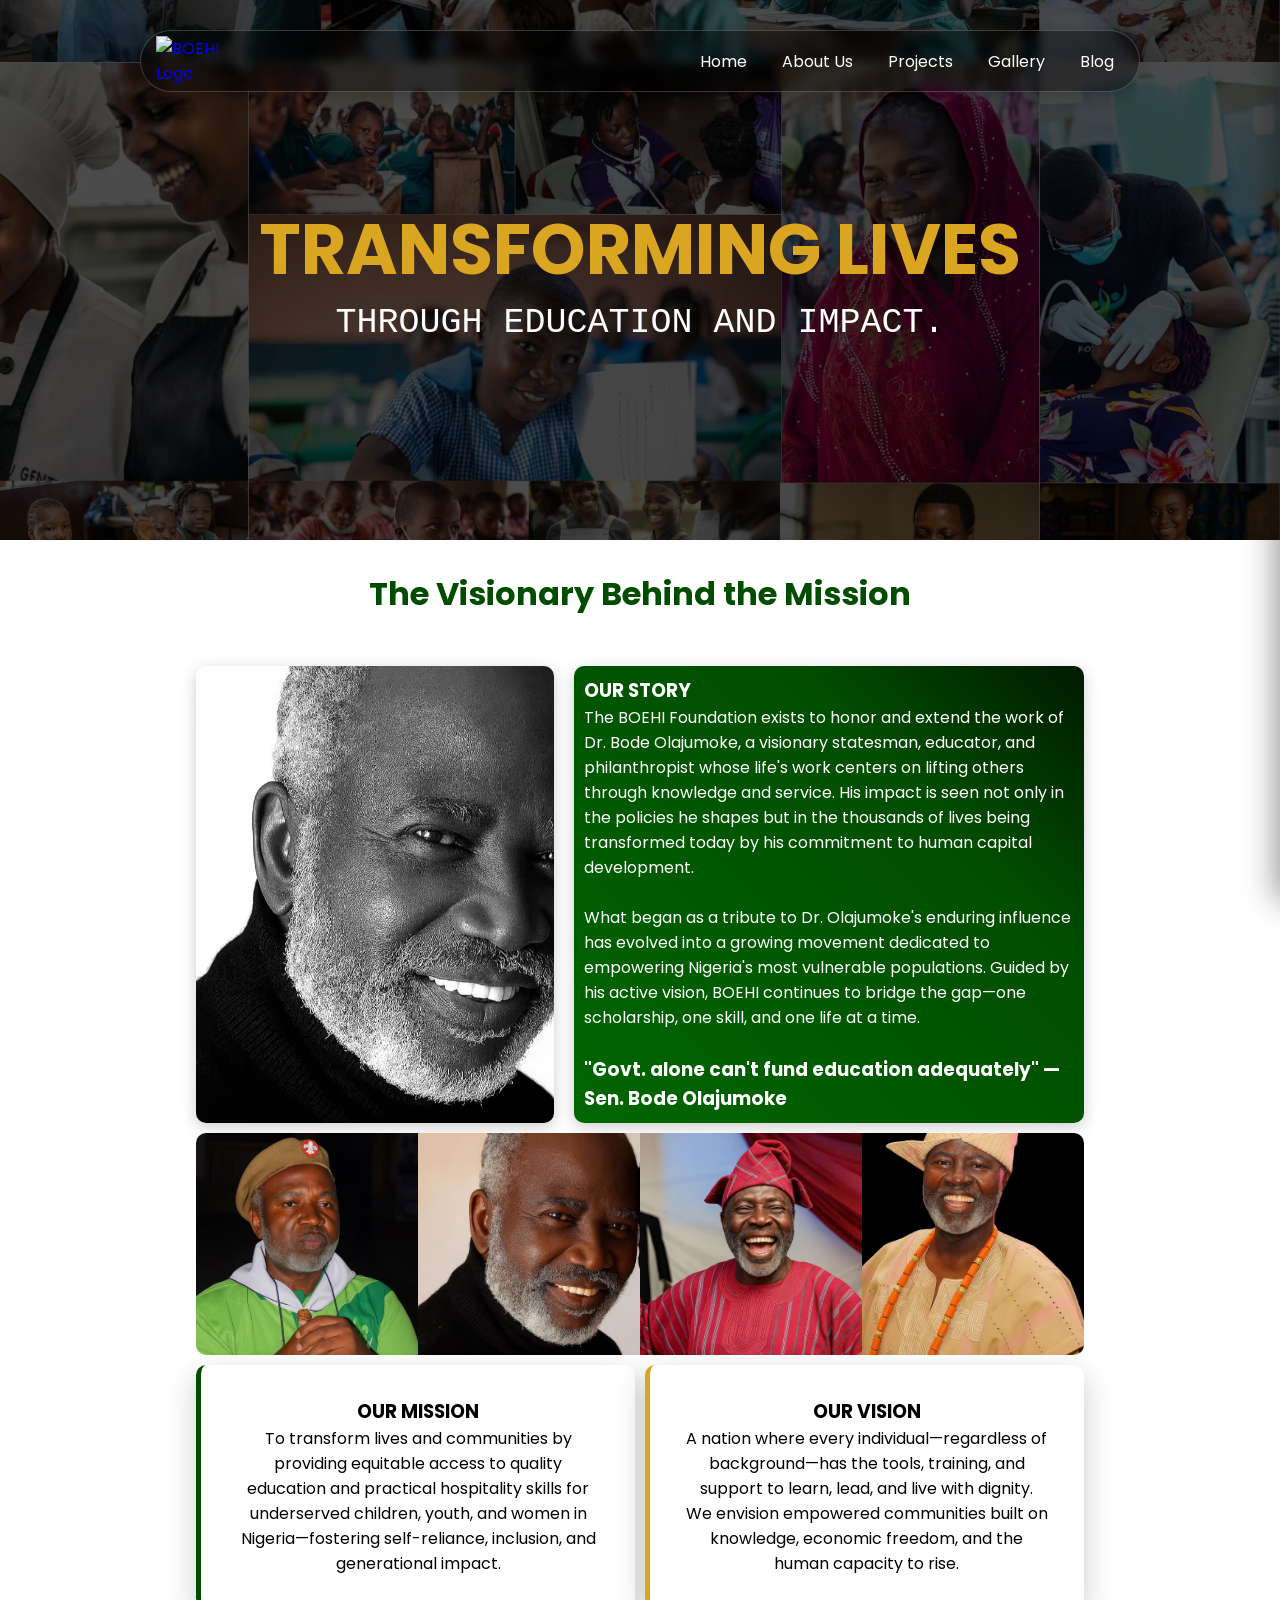
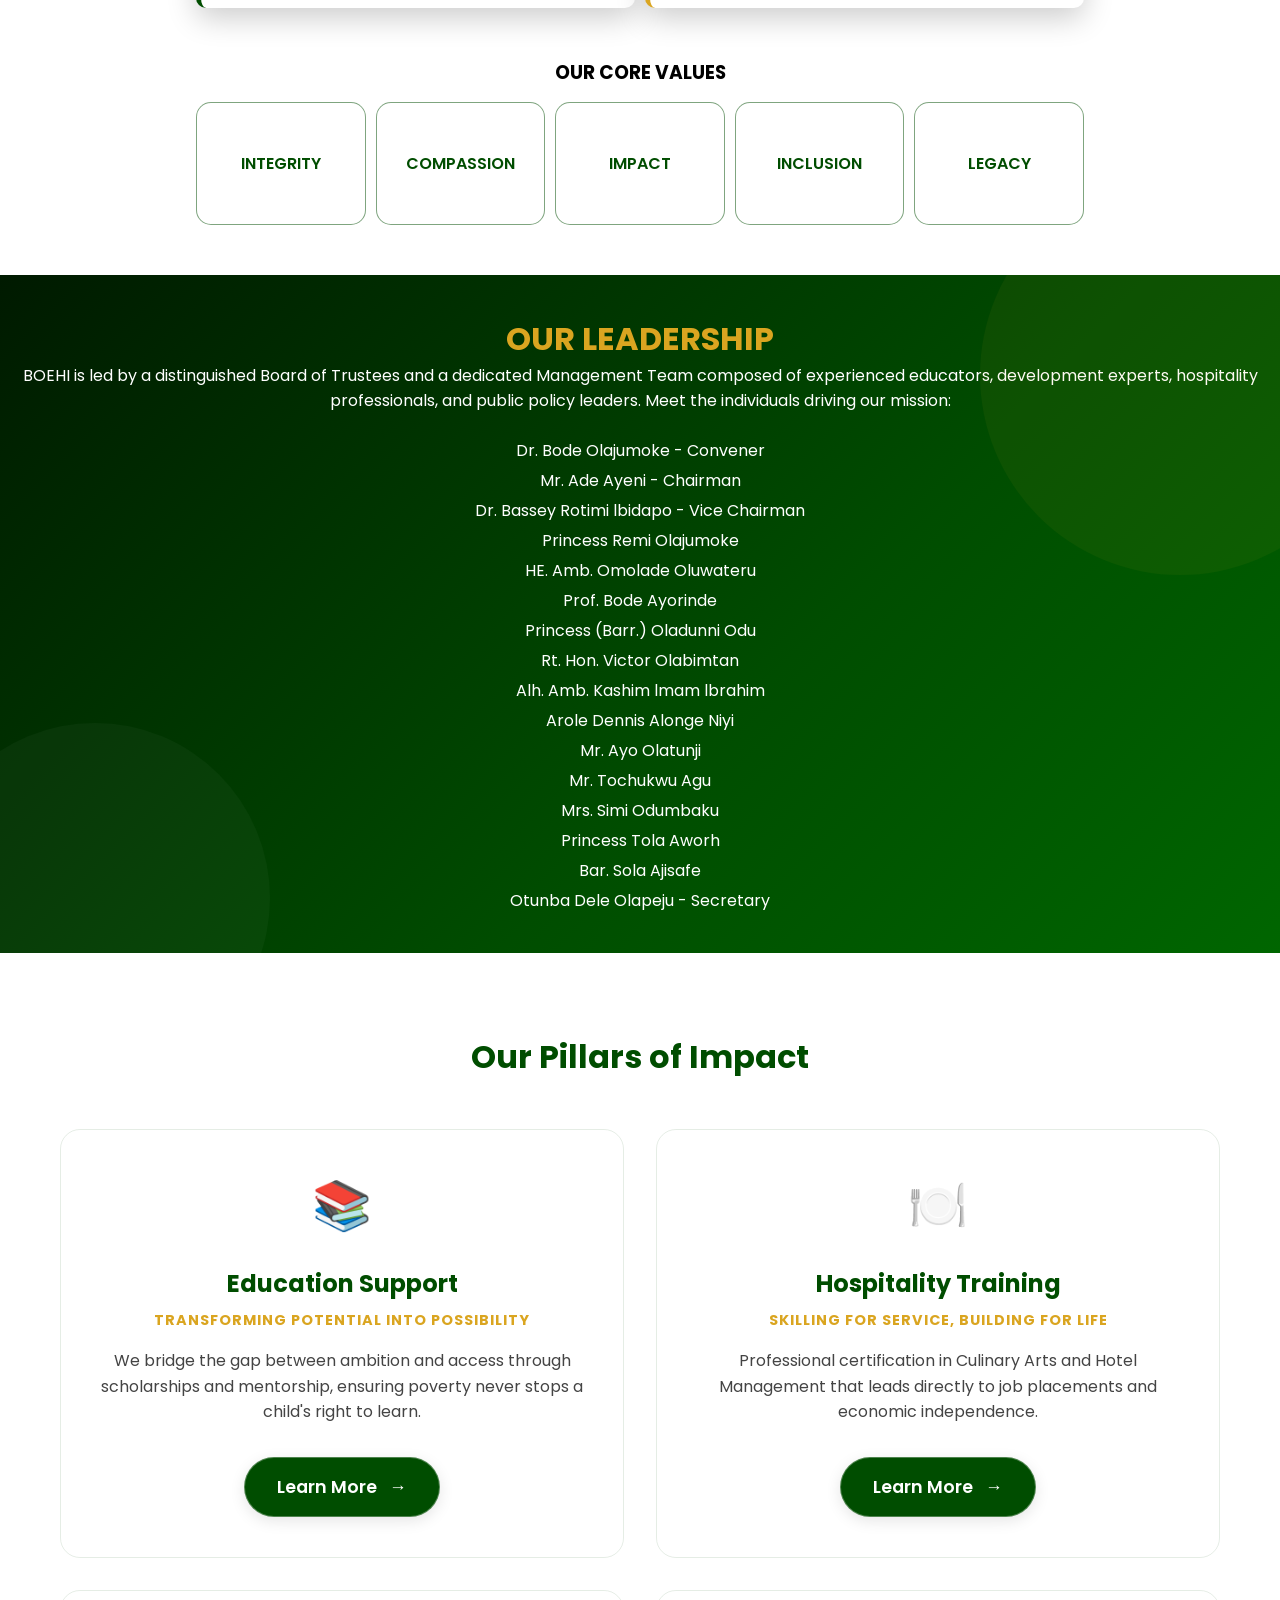
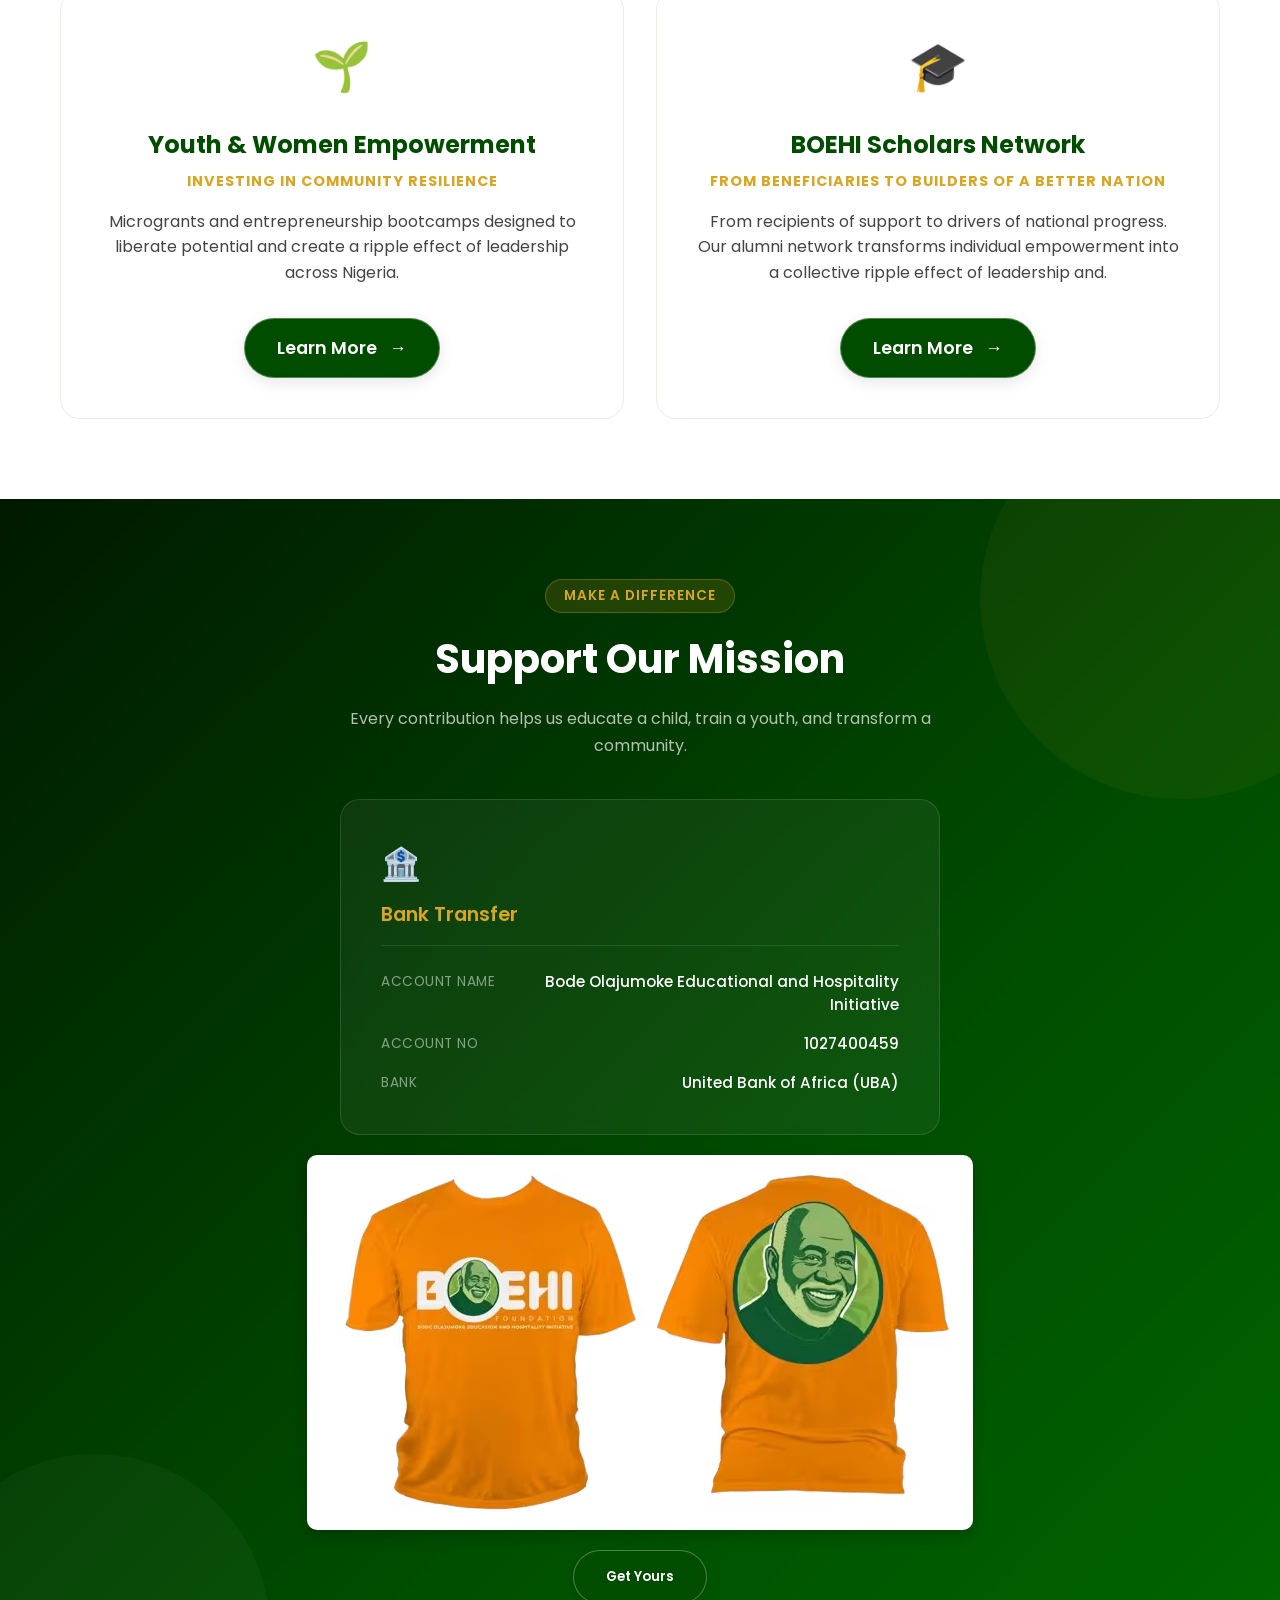
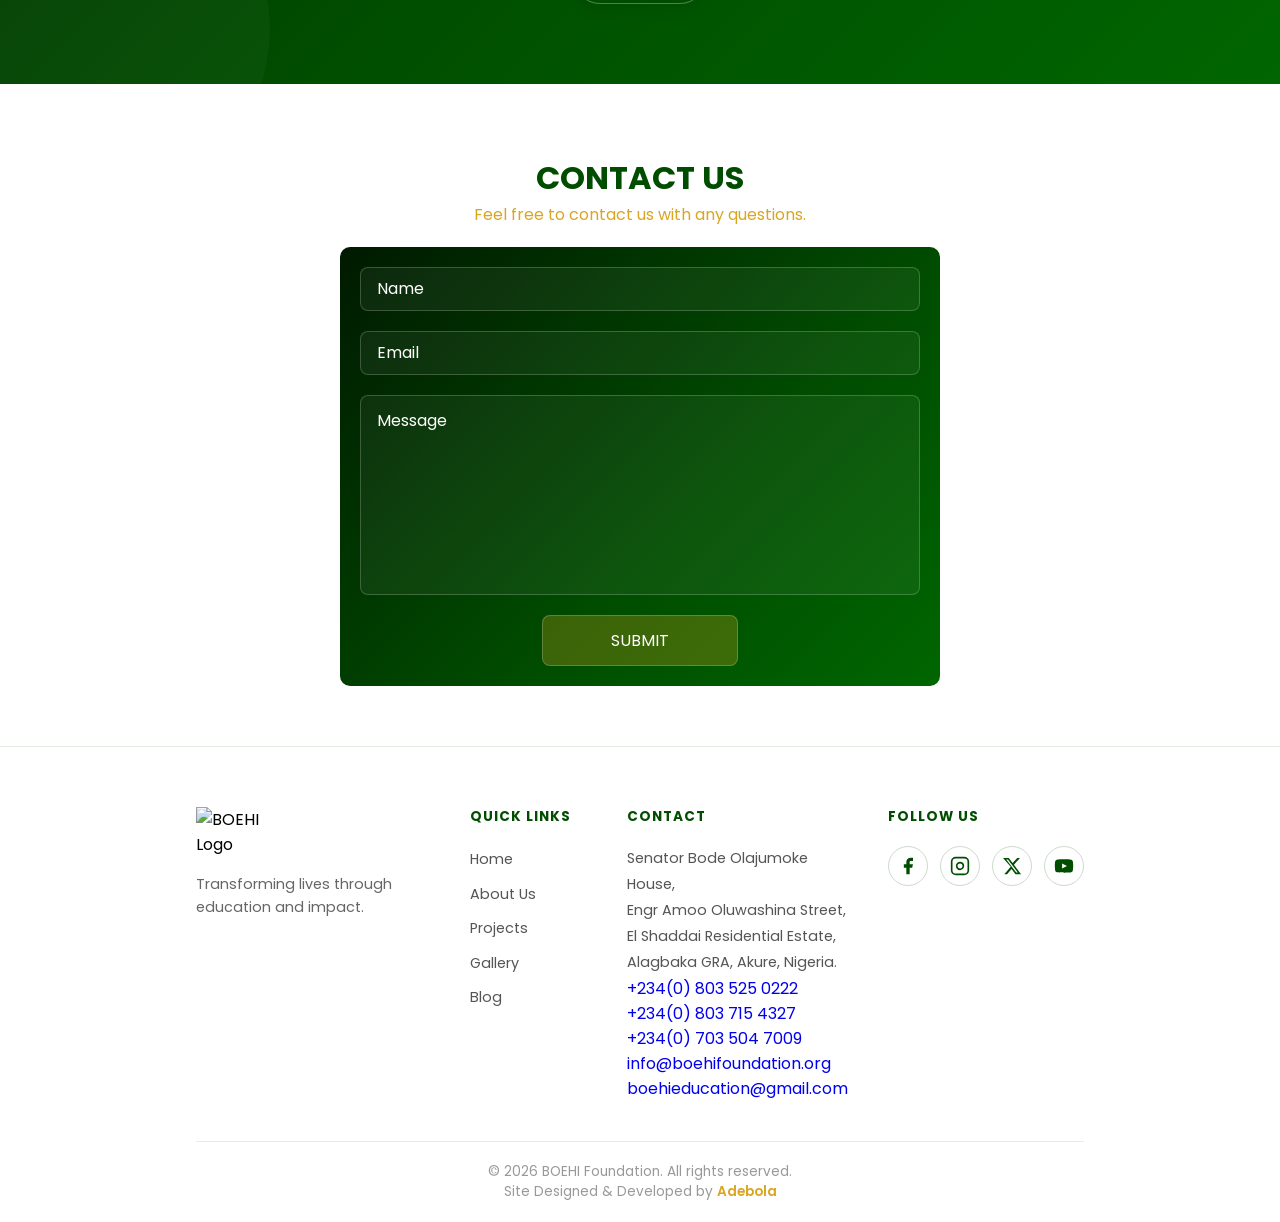
==== index.html @ a99ac02a "minor image compression" ====
<!DOCTYPE html>
<html lang="en">

<head>
    <link rel="icon" type="image/png" href="favicon.png">
    <link rel="preconnect" href="https://fonts.googleapis.com">
    <link rel="preconnect" href="https://fonts.gstatic.com" crossorigin>
    <link
        href="https://fonts.googleapis.com/css2?family=Poppins:ital,wght@0,100;0,200;0,300;0,400;0,500;0,600;0,700;0,800;0,900;1,100;1,200;1,300;1,400;1,500;1,600;1,700;1,800;1,900&display=swap"
        rel="stylesheet">
    <meta charset="UTF-8">
    <meta name="viewport" content="width=device-width, initial-scale=1.0">
    <title>BOEHI Homepage</title>
    <link rel="stylesheet" href="style.css">
</head>

<body>

    <!-- Desktop Nav -->
    <nav>
        <div><a href="index.html"><img class="logo" src="logo.webp" alt="BOEHI Logo"></a></div>
        <ul class="nav-links">
            <li><a href="#home">Home</a></li>
            <li><a href="#about">About Us</a></li>
            <li><a href="projects.html">Projects</a></li>
            <li><a href="gallery.html">Gallery</a></li>
            <li><a href="blog.html">Blog</a></li>
        </ul>
    </nav>

    <!-- Mobile Nav -->
    <div class="mobile-nav">
        <div><a href="index.html"><img class="logo" src="logo.webp" alt="BOEHI Logo"></a></div>
        <div class="hamburger" onclick="toggleMenu()">
            <svg xmlns="http://www.w3.org/2000/svg" height="28px" viewBox="0 -960 960 960" width="28px" fill="#ffffff">
                <path d="M120-240v-80h720v80H120Zm0-200v-80h720v80H120Zm0-200v-80h720v80H120Z" />
            </svg>
        </div>
    </div>

    <!-- Overlay -->
    <div class="menu-overlay" onclick="toggleMenu()"></div>

    <!-- Side Drawer -->
    <div class="side-drawer" id="sideDrawer">
        <div class="drawer-header">
            <img class="logo" src="logo.webp" alt="BOEHI Logo">
            <span class="close-btn" onclick="toggleMenu()">✕</span>
        </div>
        <ul class="drawer-links">
            <li><a href="#home" onclick="toggleMenu()">Home</a></li>
            <li><a href="#about" onclick="toggleMenu()">About Us</a></li>
            <li><a href="projects.html" onclick="toggleMenu()">Projects</a></li>
            <li><a href="gallery.html" onclick="toggleMenu()">Gallery</a></li>
            <li><a href="blog.html" onclick="toggleMenu()">Blog</a></li>
        </ul>
    </div>

    <!-- Hero -->
    <section class="bg-landing" id="home">
        <div class="dark-scarf">
            <div class="title-wrapper">
                <h1>
                    <span class="title">Transforming lives <br></span>
                    <span class="sub-title">through education and impact.</span>
                    <br>
                    <!-- <a href="#about" class="btn-impact">
                        Learn More
                        <span class="arrow">→</span>
                    </a> -->
                </h1>
            </div>
        </div>
    </section>

    <!-- About -->
    <section class="about-us" id="about">
        <h2 class="section-title">The Visionary Behind the Mission</h2>

        <div class="section-2-grid">
            <div>
                <img src="images/drbode.avif" alt="Dr. Bode Olajumoke">
            </div>
            <span>
                <h3>OUR STORY</h3>
                The BOEHI Foundation exists to honor and extend the work of Dr. Bode Olajumoke, a visionary statesman,
                educator, and philanthropist whose life's work centers on lifting others through knowledge and service.
                His impact is seen not only in the policies he shapes but in the thousands of lives being transformed
                today by his commitment to human capital development.
                <br><br>
                What began as a tribute to Dr. Olajumoke's enduring influence has evolved into a growing movement
                dedicated to empowering Nigeria's most vulnerable populations. Guided by his active vision, BOEHI
                continues to bridge the gap—one scholarship, one skill, and one life at a time.
                <br><br>
                <h3><strong>"Govt. alone can't fund education adequately" — Sen. Bode Olajumoke</strong></h3>
            </span>
        </div>

        <div class="drbode-grid">
            <img src="images/drbodegrid/1.avif" alt="">
            <img src="images/drbodegrid/2.avif" alt="">
            <img src="images/drbodegrid/3.avif" alt="">
            <img src="images/drbodegrid/4.avif" alt="">
        </div>

        <div class="mv-grid">
            <div class="mission-card">
                <h3>OUR MISSION</h3>
                <p>To transform lives and communities by providing equitable access to quality education and practical
                    hospitality skills for underserved children, youth, and women in Nigeria—fostering self-reliance,
                    inclusion, and generational impact.
                </p>
            </div>
            <div class="vision-card">
                <h3>OUR VISION</h3>
                <p>A nation where every individual—regardless of background—has the tools, training, and support to
                    learn, lead, and live with dignity.
                    <br>
                    We envision empowered communities built on knowledge, economic freedom, and the human capacity to
                    rise.
                </p>
            </div>
        </div>

        <div class="core-values-container">
            <h3>OUR CORE VALUES</h3>
            <div class="core-values-grid">
                <div class="core1">Integrity</div>
                <div class="core2">Compassion</div>
                <div class="core3">Impact</div>
                <div class="core4">Inclusion</div>
                <div class="core5">Legacy</div>
            </div>
        </div>


    </section>

    <!-- Leadership Section -->
    <section class="leadership-section">
        <h2 class="section-title">OUR LEADERSHIP</h2>
        <p>BOEHI is led by a distinguished Board of Trustees and a dedicated Management Team composed of experienced
            educators, development experts, hospitality professionals, and public policy leaders.
            Meet the individuals driving our mission:</p>
        <div>
            <span>Dr. Bode Olajumoke - Convener</span>
            <span>Mr. Ade Ayeni - Chairman</span>
            <span>Dr. Bassey Rotimi lbidapo - Vice Chairman</span>
            <span>Princess Remi Olajumoke</span>
            <span>HE. Amb. Omolade Oluwateru</span>
            <span>Prof. Bode Ayorinde</span>
            <span>Princess (Barr.) Oladunni Odu</span>
            <span>Rt. Hon. Victor Olabimtan</span>
            <span>Alh. Amb. Kashim lmam lbrahim</span>
            <span>Arole Dennis Alonge Niyi</span>
            <span>Mr. Ayo Olatunji</span>
            <span>Mr. Tochukwu Agu</span>
            <span>Mrs. Simi Odumbaku</span>
            <span>Princess Tola Aworh</span>
            <span>Bar. Sola Ajisafe</span>
            <span>Otunba Dele Olapeju - Secretary</span>
        </div>
    </section>

    <!-- Pillars of Impact -->
    <section class="impact-grid">
        <div class="container">
            <h2 class="section-title">Our Pillars of Impact</h2>
            <div class="grid-wrapper">
                <div class="impact-card">
                    <div class="icon">📚</div>
                    <h3>Education Support</h3>
                    <p class="tagline">Transforming Potential into Possibility</p>
                    <p>We bridge the gap between ambition and access through scholarships and mentorship, ensuring
                        poverty never stops a child's right to learn.</p>
                    <a href="projects.html" class="btn-learn">
                        Learn More
                        <span class="arrow">→</span>
                    </a>
                </div>

                <div class="impact-card">
                    <div class="icon">🍽️</div>
                    <h3>Hospitality Training</h3>
                    <p class="tagline">Skilling for Service, Building for Life</p>
                    <p>Professional certification in Culinary Arts and Hotel Management that leads directly to job
                        placements and economic independence.</p>
                    <a href="projects.html" class="btn-learn">
                        Learn More
                        <span class="arrow">→</span>
                    </a>
                </div>

                <div class="impact-card">
                    <div class="icon">🌱</div>
                    <h3>Youth & Women Empowerment</h3>
                    <p class="tagline">Investing in Community Resilience</p>
                    <p>Microgrants and entrepreneurship bootcamps designed to liberate potential and create a ripple
                        effect of leadership across Nigeria.</p>
                    <a href="projects.html" class="btn-learn">
                        Learn More
                        <span class="arrow">→</span>
                    </a>
                </div>

                <div class="impact-card">
                    <div class="icon">🎓</div>
                    <h3>BOEHI Scholars Network</h3>
                    <p class="tagline">From Beneficiaries to Builders of a Better Nation</p>
                    <p>From recipients of support to drivers of national progress. Our alumni network transforms
                        individual empowerment into a collective ripple effect of leadership and.</p>
                    <a href="projects.html" class="btn-learn">
                        Learn More
                        <span class="arrow">→</span>
                    </a>
                </div>
            </div>
        </div>
    </section>

    <!-- Donate Section -->
    <section class="donate-section" id="donate">
        <div class="donate-inner">
            <div class="donate-badge">Make a Difference</div>
            <h2 class="donate-title">Support Our Mission</h2>
            <p class="donate-subtitle">Every contribution helps us educate a child, train a youth, and transform a
                community.</p>

            <div class="donate-card">
                <div class="donate-icon">🏦</div>
                <h3>Bank Transfer</h3>
                <div class="donate-details">
                    <div class="donate-row">
                        <span class="donate-label">Account Name</span>
                        <span class="donate-value">Bode Olajumoke Educational and Hospitality Initiative</span>
                    </div>
                    <div class="donate-row">
                        <span class="donate-label">Account No</span>
                        <span class="donate-value">1027400459</span>
                    </div>
                    <div class="donate-row">
                        <span class="donate-label">Bank</span>
                        <span class="donate-value">United Bank of Africa (UBA)</span>
                    </div>
                </div>
            </div>
        </div>

        <!--Merch -->
        <section class="merch-section">
            <div class="merch">
                <img src="images/merch.avif" alt="">
            </div>
            <a href="#">
                <button>Get Yours</button>
            </a>
        </section>
    </section>

    <!-- Contact -->
    <section class="contact-section">
        <h2 class="section-title">CONTACT US</h2>
        <p>Feel free to contact us with any questions.</p>
        <form name="contact" netlify>
            <input type="text" name="name" placeholder="Name">
            <input type="email" name="email" placeholder="Email">
            <textarea name="message" id="" placeholder="Message"></textarea>
            <input type="submit" value="SUBMIT">
        </form>
    </section>

    <!-- Footer -->
    <footer class="footer">
        <div class="footer-inner">

            <div class="footer-brand">
                <img src="logo.webp" alt="BOEHI Logo" class="footer-logo">
                <p class="footer-tagline">Transforming lives through education and impact.</p>
            </div>

            <div class="footer-links">
                <h4>Quick Links</h4>
                <ul>
                    <li><a href="#home">Home</a></li>
                    <li><a href="#about">About Us</a></li>
                    <li><a href="projects.html">Projects</a></li>
                    <li><a href="gallery.html">Gallery</a></li>
                    <li><a href="blog.html">Blog</a></li>

                </ul>
            </div>

            <div class="footer-contact">
                <h4>Contact</h4>
                <address>
                    Senator Bode Olajumoke House,<br>
                    Engr Amoo Oluwashina Street,<br>
                    El Shaddai Residential Estate,<br>
                    Alagbaka GRA, Akure, Nigeria.
                </address>
                <p>
                    <a href="tel:+2348035250222">+234(0) 803 525 0222</a><br>
                    <a href="tel:+2348037154327">+234(0) 803 715 4327</a><br>
                    <a href="tel:+2347035047009">+234(0) 703 504 7009</a>
                </p>
                <a href="mailto:info@boehifoundation.org">info@boehifoundation.org</a>
                <a href="mailto:boehieducation@gmail.com">boehieducation@gmail.com</a>
            </div>

            <div class="footer-social">
                <h4>Follow Us</h4>
                <div class="social-icons">
                    <a href="#" aria-label="Facebook">
                        <svg xmlns="http://www.w3.org/2000/svg" width="20" height="20" viewBox="0 0 24 24"
                            fill="currentColor">
                            <path d="M18 2h-3a5 5 0 0 0-5 5v3H7v4h3v8h4v-8h3l1-4h-4V7a1 1 0 0 1 1-1h3z" />
                        </svg>
                    </a>
                    <a href="#" aria-label="Instagram">
                        <svg xmlns="http://www.w3.org/2000/svg" width="20" height="20" viewBox="0 0 24 24" fill="none"
                            stroke="currentColor" stroke-width="2">
                            <rect x="2" y="2" width="20" height="20" rx="5" ry="5" />
                            <path d="M16 11.37A4 4 0 1 1 12.63 8 4 4 0 0 1 16 11.37z" />
                            <line x1="17.5" y1="6.5" x2="17.51" y2="6.5" />
                        </svg>
                    </a>
                    <a href="#" aria-label="Twitter/X">
                        <svg xmlns="http://www.w3.org/2000/svg" width="20" height="20" viewBox="0 0 24 24"
                            fill="currentColor">
                            <path
                                d="M18.244 2.25h3.308l-7.227 8.26 8.502 11.24H16.17l-4.714-6.231-5.401 6.231H2.746l7.73-8.835L1.254 2.25H8.08l4.713 6.231zm-1.161 17.52h1.833L7.084 4.126H5.117z" />
                        </svg>
                    </a>
                    <a href="#" aria-label="YouTube">
                        <svg xmlns="http://www.w3.org/2000/svg" width="20" height="20" viewBox="0 0 24 24"
                            fill="currentColor">
                            <path
                                d="M22.54 6.42a2.78 2.78 0 0 0-1.95-1.96C18.88 4 12 4 12 4s-6.88 0-8.59.46a2.78 2.78 0 0 0-1.95 1.96A29 29 0 0 0 1 12a29 29 0 0 0 .46 5.58A2.78 2.78 0 0 0 3.41 19.6C5.12 20 12 20 12 20s6.88 0 8.59-.46a2.78 2.78 0 0 0 1.95-1.95A29 29 0 0 0 23 12a29 29 0 0 0-.46-5.58z" />
                            <polygon points="9.75 15.02 15.5 12 9.75 8.98 9.75 15.02" fill="white" />
                        </svg>
                    </a>
                </div>
            </div>

        </div>

        <div class="footer-bottom">
            <p>© 2026 BOEHI Foundation. All rights reserved.</p>
            <p class="developer-credit">
                Site Designed & Developed by
                <a href="mailto:adebolaaaaaa@gmail.com?subject=Inquiry%20regarding%20BOEHI%20Website">Adebola</a>
            </p>
        </div>
    </footer>

    <script src="script.js"></script>
</body>

</html>
---- style.css ----
* {
    margin: 0;
    padding: 0;
    box-sizing: border-box;
}

a {
    text-decoration: none;
}

.green {
    color: #004d00;
}
img {
    max-width: 100%;
    height: auto;
    display: block;
}

html {
    scroll-behavior: smooth;
}

body {
    width: 100%;
    font-family: "Poppins", sans-serif;
}

section {
    scroll-margin-top: 100px;
}

.bg-landing {
    width: 100%;
    height: 60vh;
    background-image: url(images/hero.avif);
    background-color: rgb(195, 204, 195);
    background-size: cover;
    background-position: center;
    position: relative;
    margin-bottom: 30px;
}

.dark-scarf {
    width: 100%;
    height: 100%;
    background-color: rgba(0, 0, 0, .7);
    display: flex;
    align-items: center;
    justify-content: center;
}

.title-wrapper {
    color: white;
    text-align: center;
    border-radius: 5px;
}

.title-wrapper .title {
    font-size: 70px;
    text-transform: uppercase;
    color: #daa520;
}

.title-wrapper .sub-title {
    font-size: 35px;
    font-weight: normal;
    font-family: monospace;
    text-transform: uppercase;
}

.btn-learn {
    display: inline-flex;
    align-items: center;
    gap: 0.75rem;
    margin-top: 2rem;
    padding: 1rem 2rem;
    color: white;
    font-family: inherit;
    font-weight: 600;
    text-decoration: none;
    font-size: 1.1rem;
    background: #004d00;
    border: 1px solid rgba(255, 255, 255, 0.3);
    border-radius: 50px;
    backdrop-filter: blur(10px);
    transition: all 0.3s ease;
    box-shadow: 0 4px 15px rgba(0, 0, 0, 0.1);
}

.btn-learn:hover {
    background: #004d00;
    color: white;
    transform: translateY(-3px);
    box-shadow: 0 8px 25px rgba(0, 0, 0, 0.2);
}

.btn-learn:hover .arrow {
    transform: translateX(5px);
}

.arrow {
    transition: transform 0.3s ease;
}

/* ========================
   NAV
======================== */
.mobile-nav {
    display: none;
}

nav {
    width: 90%;
    max-width: 1000px;
    padding: 5px 15px;
    margin: auto;
    border-radius: 999px;
    background: linear-gradient(to right, rgba(0, 0, 0, .4), rgba(0, 0, 0, .4));
    backdrop-filter: blur(5px);
    -webkit-backdrop-filter: blur(5px);
    border: 1px solid rgba(255, 255, 255, .2);
    box-shadow: 0 4px 15px rgba(0, 0, 0, .2);
    display: flex;
    justify-content: space-between;
    align-items: center;
    position: fixed;
    top: 30px;
    left: 0;
    right: 0;
    z-index: 1000;
}

.logo {
    width: 100px;
    display: block;
}

.nav-links {
    display: flex;
    gap: 15px;
    list-style-type: none;
}

.nav-links a {
    text-decoration: none;
    color: white;
    transition: .3s;
    padding: 6px 10px;
}

.nav-links a:hover {
    background-color: #004d00;
    box-shadow: 0 4px 15px rgba(0, 0, 0, 0.3);
    border-radius: 999px;
}

/* ========================
   SIDE DRAWER — always present, not inside media query
======================== */
.side-drawer {
    position: fixed;
    top: 0;
    right: -280px;
    width: 280px;
    height: 100vh;
    background: linear-gradient(160deg, #001a00, #004d00);
    z-index: 2000;
    padding: 30px 20px;
    transition: right 0.35s cubic-bezier(0.4, 0, 0.2, 1);
    box-shadow: -5px 0 30px rgba(0, 0, 0, 0.4);
}

.side-drawer.open {
    right: 0;
}

.drawer-header {
    display: flex;
    justify-content: space-between;
    align-items: center;
    margin-bottom: 40px;
}

.close-btn {
    color: white;
    font-size: 22px;
    cursor: pointer;
    padding: 5px 10px;
    border-radius: 50%;
    transition: background 0.2s;
}

.close-btn:hover {
    background: rgba(255, 255, 255, 0.15);
}

.drawer-links {
    list-style: none;
    display: flex;
    flex-direction: column;
    gap: 8px;
}

.drawer-links a {
    display: block;
    text-decoration: none;
    color: rgba(255, 255, 255, 0.85);
    font-size: 1.1rem;
    font-weight: 500;
    padding: 12px 16px;
    border-radius: 10px;
    transition: all 0.2s ease;
    letter-spacing: 0.5px;
}

.drawer-links a:hover {
    background: rgba(255, 255, 255, 0.1);
    color: #daa520;
    padding-left: 22px;
}

/* Overlay — always present */
.menu-overlay {
    display: none;
    position: fixed;
    inset: 0;
    background: rgba(0, 0, 0, 0.5);
    z-index: 1999;
    backdrop-filter: blur(2px);
}

.menu-overlay.active {
    display: block;
}

/* ========================
   SECTIONS
======================== */
.hero {
    width: 70%;
    margin: auto;
    margin-top: 60px;
}

.hero img {
    width: 100%;
}

.leadership-section {
    width: 100%;
    background: linear-gradient(135deg, #001a00 0%, #004d00 60%, #006600 100%);
    padding: 40px 20px;
    text-align: center;
    position: relative;
    overflow: hidden;
    margin-top: 30px;
}

.leadership-section::before {
    content: '';
    position: absolute;
    top: -100px;
    right: -100px;
    width: 400px;
    height: 400px;
    background: rgba(218, 165, 32, 0.06);
    border-radius: 50%;
}

.leadership-section::after {
    content: '';
    position: absolute;
    bottom: -120px;
    left: -80px;
    width: 350px;
    height: 350px;
    background: rgba(255, 255, 255, 0.03);
    border-radius: 50%;
}

.leadership-section h2 {
    color: #daa520;
    margin: 0%;
}

.leadership-section p {
    color: #ffffff;
}

.leadership-section div {
    margin-top: 25px;
    color: #ffffff;
    display: flex;
    gap: 5px;
    flex-direction: column;
}

.impact-grid {
    padding: 80px 0;
    /* background-color: #daa520; */
}

.section-title {
    text-align: center;
    font-size: 2.0rem;
    color: #004d00;
    margin-bottom: 3rem;
}

.section-subtitle {
    text-align: center;
    font-size: 1rem;
    color: #daa520;
    margin-bottom: 3rem;
}

.grid-wrapper {
    display: grid;
    grid-template-columns: repeat(12, 1fr);
    gap: 2rem;
    max-width: 1200px;
    margin: 0 auto;
    padding: 0 20px;
}

.impact-card {
    grid-column: span 6;
    border: 1px solid rgba(0, 77, 0, 0.1);
    padding: 2.5rem;
    border-radius: 20px;
    transition: transform 0.3s ease, box-shadow 0.3s ease;
    text-align: center;
}

.impact-card:hover {
    transform: translateY(-10px);
    box-shadow: 0 20px 40px rgba(0, 77, 0, 0.1);
    border-color: #004d00;
}

.impact-card .icon {
    font-size: 3rem;
    margin-bottom: 1.5rem;
}

.impact-card h3 {
    font-size: 1.5rem;
    color: #004d00;
    margin-bottom: 0.5rem;
}

.impact-card .tagline {
    font-weight: 700;
    font-size: 0.9rem;
    text-transform: uppercase;
    color: #daa520;
    margin-bottom: 1rem;
    letter-spacing: 1px;
}

.impact-card p {
    color: #444;
    line-height: 1.6;
    font-size: 1rem;
}

.section-2-grid {
    display: grid;
    grid-template-columns: repeat(12, 1fr);
    gap: 20px;
    padding: 0 15.33%;
    align-items: stretch;
}

.section-2-grid div {
    grid-column: span 5;
    box-shadow: 0 4px 15px rgba(0, 0, 0, .2);
    border-radius: 10px;
    overflow: hidden;
}

.section-2-grid div img {
    height: 100%;
    width: 100%;
    object-fit: cover;
}

.section-2-grid span {
    color: #ffffff;
    grid-column: span 7;
    background: linear-gradient(-135deg, #001a00 0%, #004d00 30%, #006600 100%);
    padding: 10px;
    border-radius: 10px;
    box-shadow: 0 4px 15px rgba(0, 0, 0, .2);
    align-self: stretch;
}

.mv-grid {

    padding: 0 15.33%;
    margin: auto;
    display: grid;
    grid-template-columns: repeat(12, 1fr);
    gap: 10px;
    text-align: center;
}

.mission-card {
    grid-column: span 6;
    background-color: #ffffff;
    /* Clean white */
    border-left: 5px solid #004d00;
    /* Deep green accent */
    border-radius: 10px;
    padding: 2rem;
    box-shadow: 0 10px 30px rgba(0, 0, 0, 0.2);
    transition: transform 0.3s ease;
}

.vision-card {
    grid-column: span 6;
    background-color: #ffffff;
    border-left: 5px solid #daa520;
    /* Gold accent */
    border-radius: 10px;
    padding: 2rem;
    box-shadow: 0 10px 30px rgba(0, 0, 0, 0.2);
    transition: transform 0.3s ease;
}

.core-values-container {
    padding: 20px 15.33%;
    text-align: center;

}

.core-values-container h3 {
    margin-top: 30px;
    margin-bottom: 15px;
}

.core-values-grid {
    display: grid;
    grid-template-columns: repeat(5, 1fr);
    gap: 10px;
    position: relative;
}

.core-values-grid div {
    grid-column: span 1;
    text-align: center;
    background: #ffffff;
    border: 1px solid rgba(0, 77, 0, 0.5);
    /* Very faint green border */
    padding: 3rem 1.5rem;
    border-radius: 15px;
    text-transform: uppercase;
    font-weight: 600;
    color: #004d00;
    transition: all 0.3s ease;

}

.core-values-grid div:hover {
    background: #004d00;
    color: #daa520;
    transform: translateY(-5px);
}

.drbode-grid {
    display: grid;
    grid-template-columns: repeat(12, 1fr);
    padding: 10px 15.33%;
}

.drbode-grid img {
    grid-column: span 3;
}

.drbode-grid img:first-child {
    border-radius: 10px 0 0 10px;
}

.drbode-grid img:last-child {
    border-radius: 0 10px 10px 0;
}

.donate-section {
    width: 100%;
    background: linear-gradient(135deg, #001a00 0%, #004d00 60%, #006600 100%);
    padding: 80px 20px;
    text-align: center;
    position: relative;
    overflow: hidden;
}

/* Decorative background circle */
.donate-section::before {
    content: '';
    position: absolute;
    top: -100px;
    right: -100px;
    width: 400px;
    height: 400px;
    background: rgba(218, 165, 32, 0.06);
    border-radius: 50%;
}

.donate-section::after {
    content: '';
    position: absolute;
    bottom: -120px;
    left: -80px;
    width: 350px;
    height: 350px;
    background: rgba(255, 255, 255, 0.03);
    border-radius: 50%;
}

.donate-inner {
    position: relative;
    z-index: 1;
    max-width: 600px;
    margin: 0 auto;
}

.donate-badge {
    display: inline-block;
    background: rgba(218, 165, 32, 0.15);
    color: #daa520;
    border: 1px solid rgba(218, 165, 32, 0.3);
    padding: 6px 18px;
    border-radius: 999px;
    font-size: 0.85rem;
    font-weight: 600;
    letter-spacing: 1px;
    text-transform: uppercase;
    margin-bottom: 1rem;
}

.donate-title {
    font-size: 2.5rem;
    color: #ffffff;
    margin-bottom: 1rem;
    font-weight: 700;
}

.donate-subtitle {
    color: rgba(255, 255, 255, 0.7);
    font-size: 1rem;
    line-height: 1.7;
    margin-bottom: 2.5rem;
}

.donate-card {
    background: rgba(255, 255, 255, 0.05);
    border: 1px solid rgba(255, 255, 255, 0.12);
    border-radius: 20px;
    padding: 2.5rem;
    backdrop-filter: blur(10px);
    text-align: left;
}

.donate-icon {
    font-size: 2rem;
    margin-bottom: 0.75rem;
}

.donate-card h3 {
    color: #daa520;
    font-size: 1.2rem;
    font-weight: 600;
    margin-bottom: 1.5rem;
    padding-bottom: 1rem;
    border-bottom: 1px solid rgba(255, 255, 255, 0.1);
}

.donate-details {
    display: flex;
    flex-direction: column;
    gap: 1rem;
}

.donate-row {
    display: flex;
    justify-content: space-between;
    align-items: flex-start;
    gap: 1rem;
}

.donate-label {
    color: rgba(255, 255, 255, 0.5);
    font-size: 0.85rem;
    text-transform: uppercase;
    letter-spacing: 0.5px;
    white-space: nowrap;
    padding-top: 2px;
}

.donate-value {
    color: #ffffff;
    font-size: 0.95rem;
    font-weight: 500;
    text-align: right;
}

.merch-section {
    text-align: center;
}

.merch {
    display: flex;
    justify-content: center;
    margin: 20px 0;
    padding: 0 0;
}

.merch img {
    background-color: #fff;
    box-shadow: 0 7px 14px rgba(0, 0, 0, .2);
    border-radius: 10px;
}

.merch-section button {
    display: inline-flex;
    align-items: center;
    padding: 1rem 2rem;
    color: white;
    font-family: inherit;
    font-weight: 600;
    text-decoration: none;
    background: #004d00;
    border: 1px solid rgba(255, 255, 255, 0.3);
    border-radius: 50px;
    transition: all 0.3s ease;
    box-shadow: 0 4px 15px rgba(0, 0, 0, 0.1);
}

.merch-section button:hover {
    transform: translateY(-5px);
}

.contact-section {
    width: 100%;
    padding: 40px 10px;
    text-align: center;
    position: relative;
    overflow: hidden;
    margin-top: 30px;
}

.contact-section h2 {
    margin: 0%;
}

.contact-section p {
    color: #daa520;
}

form {
    margin: 20px auto;
    max-width: 600px;
    min-width: 300px;
    background: linear-gradient(135deg, #001a00 0%, #004d00 60%, #006600 100%);
    border-radius: 10px;
    display: flex;
    flex-direction: column;
    padding: 20px;
    gap: 20px;
    align-items: center;
}

form input {
    width: 100%;
    padding: 12px 16px;
    font-size: 16px;
    border-radius: 8px;
    background: rgba(255, 255, 255, 0.05);
    /* Very subtle transparency */
    border: 1px solid rgba(255, 255, 255, 0.2);
    color: #ffffff;
    transition: all 0.3s ease;
    /* Smooth transition for focus */
}

form input:focus {
    background: rgba(255, 255, 255, 0.1);
    /* Brighten slightly */
    border-color: #00ff00;
    /* Glow green border */
    box-shadow: 0 0 10px rgba(0, 255, 0, 0.2);
    /* Soft outer glow */
}

form input::placeholder,
form textarea::placeholder {
    color: white;
    font-family: "Poppins", sans-serif;
    ;
}

form textarea {
    width: 100%;
    padding: 12px 16px;
    font-size: 16px;
    border-radius: 8px;
    background: rgba(255, 255, 255, 0.05);
    /* Very subtle transparency */
    border: 1px solid rgba(255, 255, 255, 0.2);
    color: #ffffff;
    transition: all 0.3s ease;
    /* Smooth transition for focus */
    resize: none;
    height: 200px;
}

form input[type="submit"] {
    font-family: 'poppins', sans-serif;
    cursor: pointer;
    width: 35%;
    padding: 12px 16px;
    font-size: 16px;
    border-radius: 8px;
    background: #daa52046;
    border: 1px solid rgba(255, 255, 255, 0.2);
    color: #ffffff;
    transition: all 0.3s ease;
    /* Smooth transition for focus */
}

form input[type="submit"]:hover {
    background-color: #daa520;
}

.footer {
    background-color: #ffffff;
    border-top: 1px solid rgba(0, 77, 0, 0.1);
    padding: 60px 15.33% 0;
}

.footer-inner {
    display: grid;
    grid-template-columns: 2fr 1fr 1fr 1fr;
    gap: 40px;
    padding-bottom: 40px;
}

.footer-logo {
    width: 80px;
    margin-bottom: 1rem;
}

.footer-tagline {
    color: #666;
    font-size: 0.9rem;
    line-height: 1.6;
    max-width: 220px;
}

.footer-links h4,
.footer-contact h4,
.footer-social h4 {
    color: #004d00;
    font-size: 0.85rem;
    font-weight: 700;
    text-transform: uppercase;
    letter-spacing: 1px;
    margin-bottom: 1.2rem;
}

.footer-links ul {
    list-style: none;
    display: flex;
    flex-direction: column;
    gap: 0.6rem;
}

.footer-links a {
    text-decoration: none;
    color: #555;
    font-size: 0.9rem;
    transition: color 0.2s ease;
}

.footer-links a:hover {
    color: #004d00;
}

.footer-contact address {
    font-style: normal;
    color: #555;
    font-size: 0.9rem;
    line-height: 1.8;
}

.social-icons {
    display: flex;
    gap: 12px;
}

.social-icons a {
    display: flex;
    align-items: center;
    justify-content: center;
    width: 40px;
    height: 40px;
    border-radius: 50%;
    border: 1px solid rgba(0, 77, 0, 0.2);
    color: #004d00;
    transition: all 0.2s ease;
}

.social-icons a:hover {
    background-color: #004d00;
    color: white;
    border-color: #004d00;
}

.footer-bottom {
    border-top: 1px solid rgba(0, 77, 0, 0.1);
    padding: 20px 0;
    text-align: center;
}

.developer-credit a {
    color: #daa520;
    text-decoration: none;
    font-weight: 600;
    transition: all 0.3s ease;
}

.footer-bottom p {
    color: #999;
    font-size: 0.85rem;
}

.projects {
    padding: 80px 20px;
}

.projects-grid {
    display: grid;
    grid-template-columns: repeat(12, 1fr);
    gap: 15px;
}

.projects-grid .text-box,
.projects-grid .img-wrapper {
    grid-column: span 6;
}

.projects-grid img {
    border-radius: 10px;
}

.projects h2 {
    font-size: 2.0rem;
    color: #004d00;
    text-align: center;
    margin-top: 1.5rem;
}

.projects-badge {
    display: table;
    background: rgba(218, 165, 32, 0.15);
    color: #daa520;
    border: 1px solid rgba(218, 165, 32, 0.3);
    padding: 6px 18px;
    border-radius: 999px;
    font-size: 0.85rem;
    font-weight: 600;
    text-transform: uppercase;
    text-align: center;
    margin: 0 auto;
    margin-bottom: 1rem;

}

.projects ul {
    padding: 5px 0 0 2rem;
}

.gallery-top {
    padding: 0 8.33%;
    padding-top: 130px;

}

.gallery-grid {
    display: grid;
    gap: 10px;
    grid-template-columns: repeat(12, 1fr);
    padding: 40px 8.33%;


}

.gallery-grid .card {
    grid-column: span 4;
}

.gallery-grid img {
    border-radius: 5px;
    box-shadow: 0px 5px 7px rgba(0, 0, 0, .2);
}

.gallery-grid .card span {
    display: inline-block;
    text-align: center;
    padding-top: 10px;
}

.blog-section {
    padding: 130px 5.33%;
}

.blog-section h2 {
    margin-bottom: 10px;
}

.blog-grid {
    display: grid;
    grid-template-columns: repeat(12, 1fr);
    padding: 20px 0;
    gap: 10px;

}

.post-card {
    grid-column: span 4;
    padding: 10px;
    border: 1px solid rgba(0, 0, 0, .3);
    border-radius: 8px;
    margin-bottom: 10px;
}

.post-card img {
    border-radius: 8px;
    box-shadow: 0px 5px 15px rgba(0, 0, 0, .2);
}

.post-subtitle {
    font-size: 13px;
}

.post-date {
    text-transform: uppercase;
    letter-spacing: 1px;
    font-weight: 600;
    font-size: 13px;
    color: #777;
    display: block;
}

.post-btn {
    padding: 10px 24px;
    margin: 10px 0;
    color: white;
    text-decoration: none;
    background: #004d00;
    border: 1px solid rgba(255, 255, 255, 0.3);
    border-radius: 50px;
    transition: all 0.3s ease;
    box-shadow: 0 4px 15px rgba(0, 0, 0, 0.1);
}

.post-btn:hover {
    transform: translateY(5px);
}

.post-preview {
    width: 100%;
    padding: 30px 15.33%;
    padding-top: 130px;
    border-radius: 10px;
    background: rgb(255, 255, 255);
    border: 1px solid rgba(255, 255, 255, .2);
    box-shadow: 0 4px 15px rgba(0, 0, 0, .2);
    position: fixed;
    z-index: 999;
    inset: 0;
    overflow: scroll;
    display: none;
}

.post-preview.active {
    display: block;
}

.post-preview-close-btn {
    cursor: pointer;
    font-size: 14px;
    color: #888;
    padding: 6px 12px;
    border-radius: 20px;
    border: 1px solid #ddd;
    transition: all 0.2s ease;
}

.post-preview-close-btn:hover {
    color: #333;
    border-color: #aaa;
    background: #f5f5f5;
}

/* ========================
   MEDIA QUERIES
======================== */
@media (max-width: 1024px) {
    .title-wrapper .title {
        font-size: 65px;
    }

    .section-2-grid {
        grid-template-columns: 1fr;
        padding: 0 15.33%;
    }

    .section-2-grid div,
    .section-2-grid span {
        grid-column: span 1;
    }

    .grid-wrapper {
        padding: 0 8.33%;
    }

    .impact-card {
        grid-column: span 12;
    }

    .core-values-container {
        padding: 20px 15.33%;
    }

    .core-values-grid {
        grid-template-columns: repeat(12, 1fr);
    }

    .core-values-grid div {
        grid-column: span 6;
    }

    .footer {
        padding: 40px 20px 0;
    }

    .footer-inner {
        grid-template-columns: 1fr 1fr;
    }

    .footer-brand {
        grid-column: span 2;
    }

    .projects-grid .text-box,
    .projects-grid .img-wrapper {
        grid-column: span 12;
    }

    .gallery-grid .card {
        grid-column: span 6;
    }

    .post-card {
        grid-column: span 6;
    }
}

@media (max-width: 768px) {
    .title-wrapper .title {
        font-size: 45px;
    }

    .title-wrapper .sub-title {
        font-size: 20px;
    }

    .bg-landing {
        height: 60vh;
    }

    nav {
        display: none;
    }

    .mobile-nav {
        width: 85%;
        max-width: 1000px;
        padding: 5px 15px;
        margin: auto;
        border-radius: 999px;
        background: linear-gradient(to right, rgba(0, 0, 0, .4));
        backdrop-filter: blur(5px);
        -webkit-backdrop-filter: blur(5px);
        border: 1px solid rgba(255, 255, 255, .2);
        box-shadow: 0 4px 15px rgba(0, 0, 0, .2);
        display: flex;
        justify-content: space-between;
        align-items: center;
        position: fixed;
        top: 30px;
        left: 0;
        right: 0;
        z-index: 1000;
    }

    .logo {
        width: 60px;
        display: block;
    }

    .hamburger svg {
        fill: white;
        display: block;
        cursor: pointer;
    }

    .impact-card {
        grid-column: span 12;
    }

    .section-2-grid {
        grid-template-columns: 1fr;
        padding: 20px;
    }

    .section-2-grid div,
    .section-2-grid span {
        grid-column: span 1;
    }

    .mv-grid {
        padding: 20px;
        grid-template-columns: 1fr;
    }

    .mission-card {
        grid-column: span 1;
    }

    .vision-card {
        grid-column: span 1;
    }

    .core-values-container {
        padding: 20px;
    }

    .drbode-grid {

        padding: 10px 20px;
    }

    .donate-grid img {
        grid-column: span 12;
    }

    .donate-grid div {
        grid-column: span 12;
        align-self: center;
    }

    .footer {
        padding: 40px 20px 0;
    }

    .footer-inner {
        grid-template-columns: 1fr 1fr;
    }

    .footer-brand {
        grid-column: span 2;
    }

    .gallery-grid .card {
        grid-column: span 12;
    }

    .post-card {
        grid-column: span 12;
    }

    .post-preview {
        padding: 30px 20px;
        padding-top: 130px;
    }
}


@media (max-width: 480px) {
    .title-wrapper .title {
        font-size: 30px;
    }

    .grid-wrapper {
        padding: 0 2%;
    }

    .footer-inner {
        grid-template-columns: 1fr;
    }

    .footer-brand {
        grid-column: span 1;
    }
}
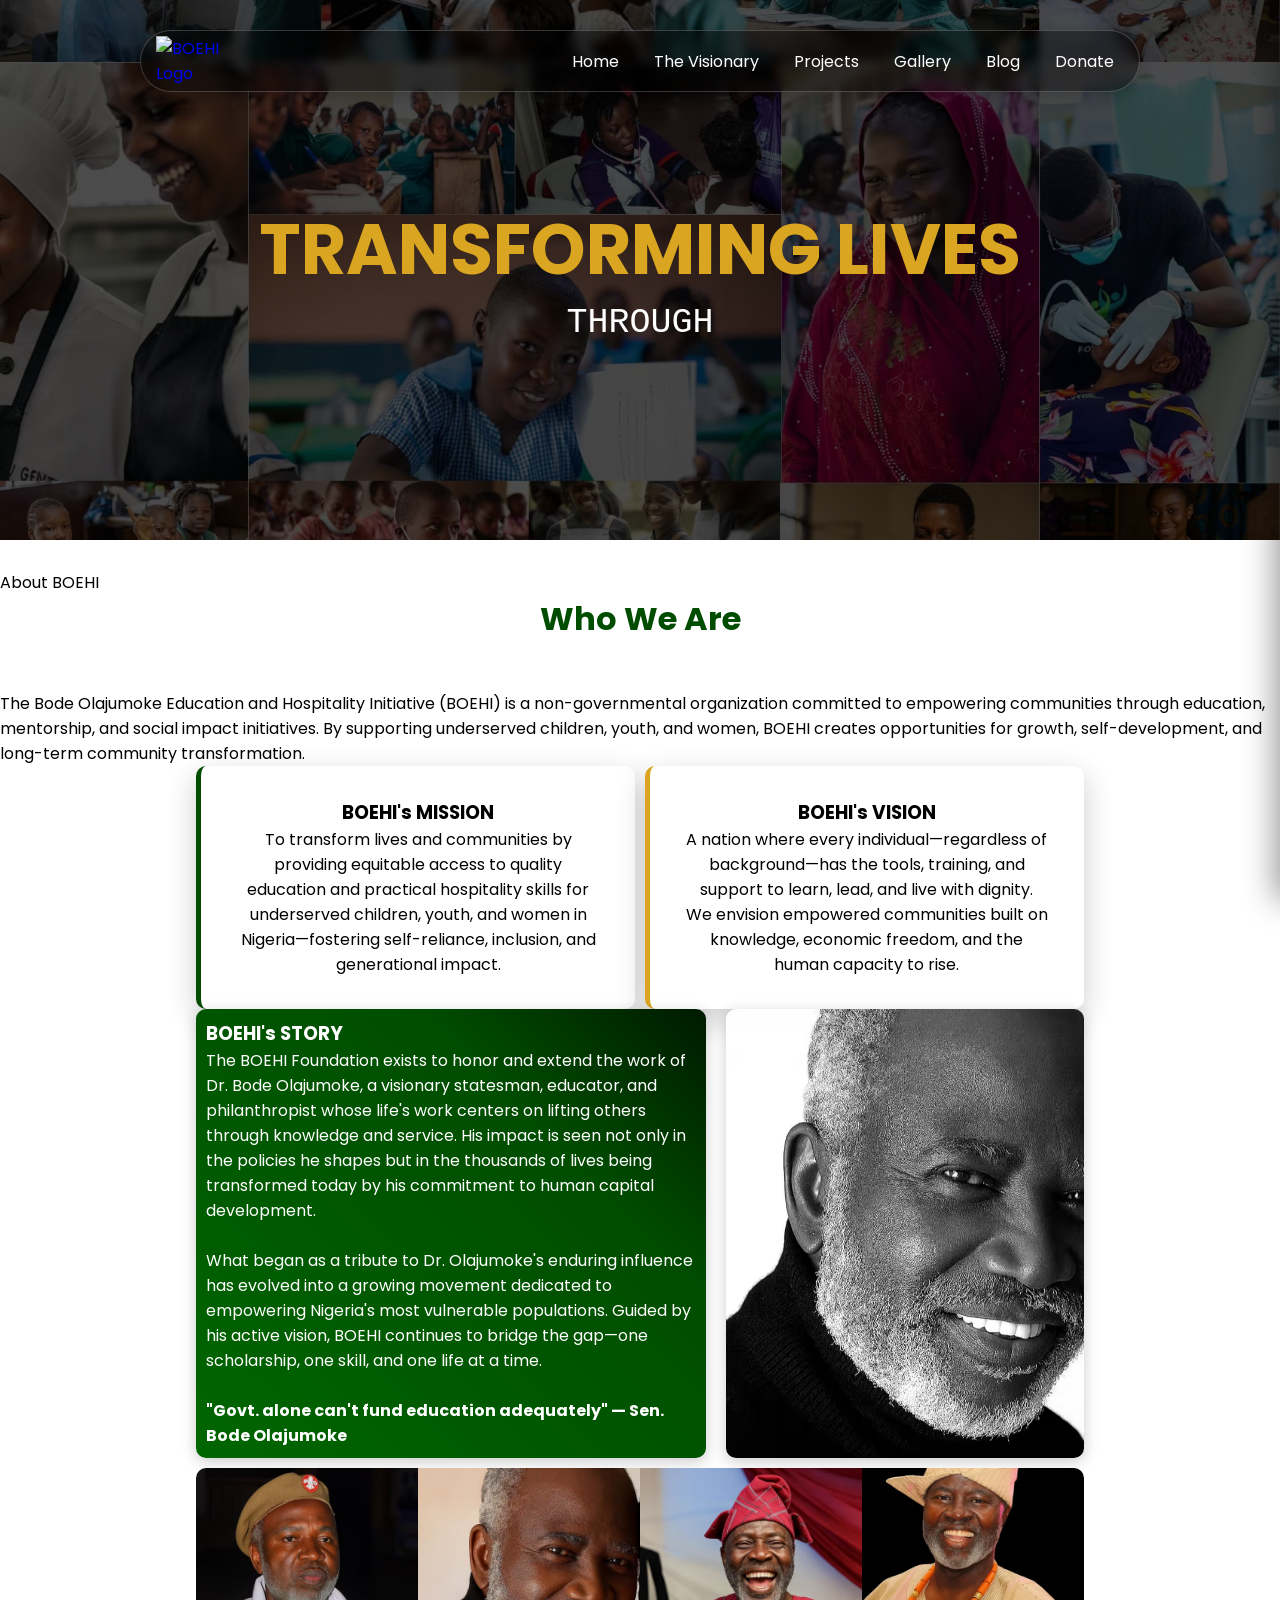
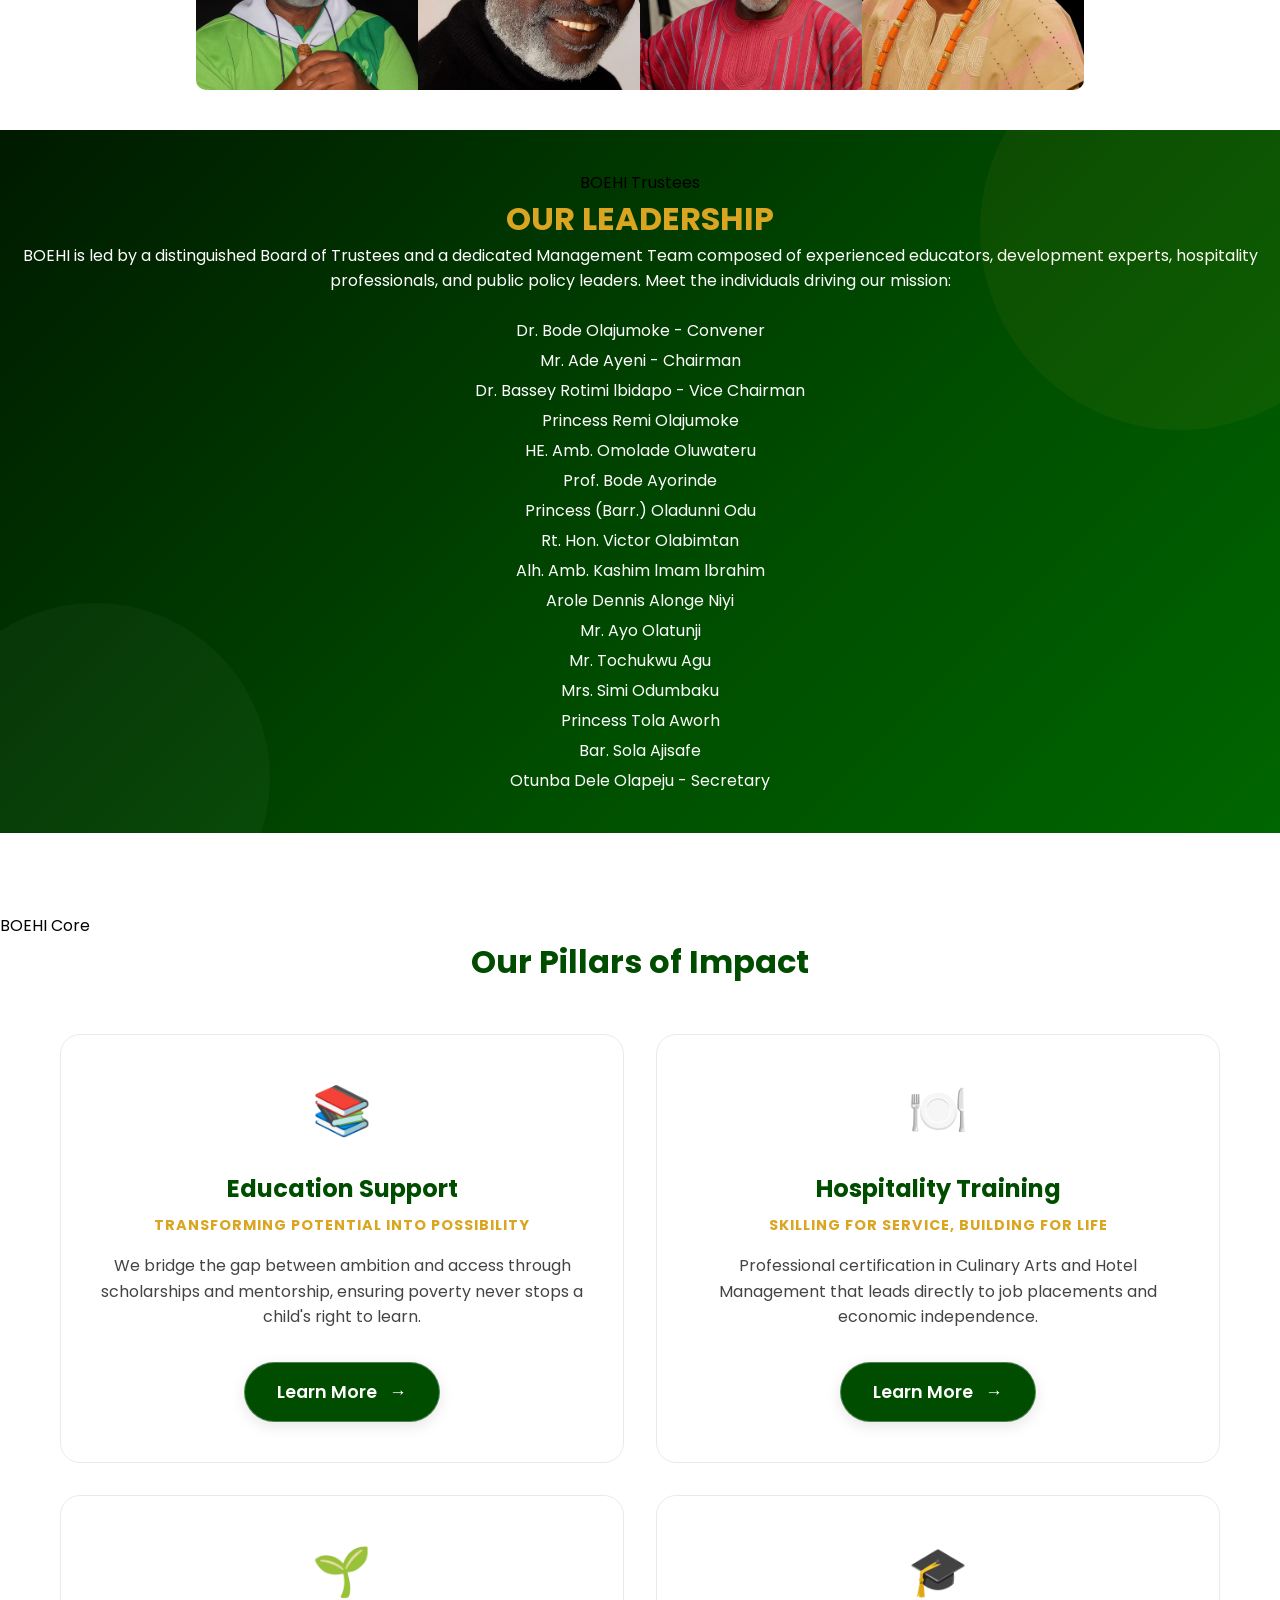
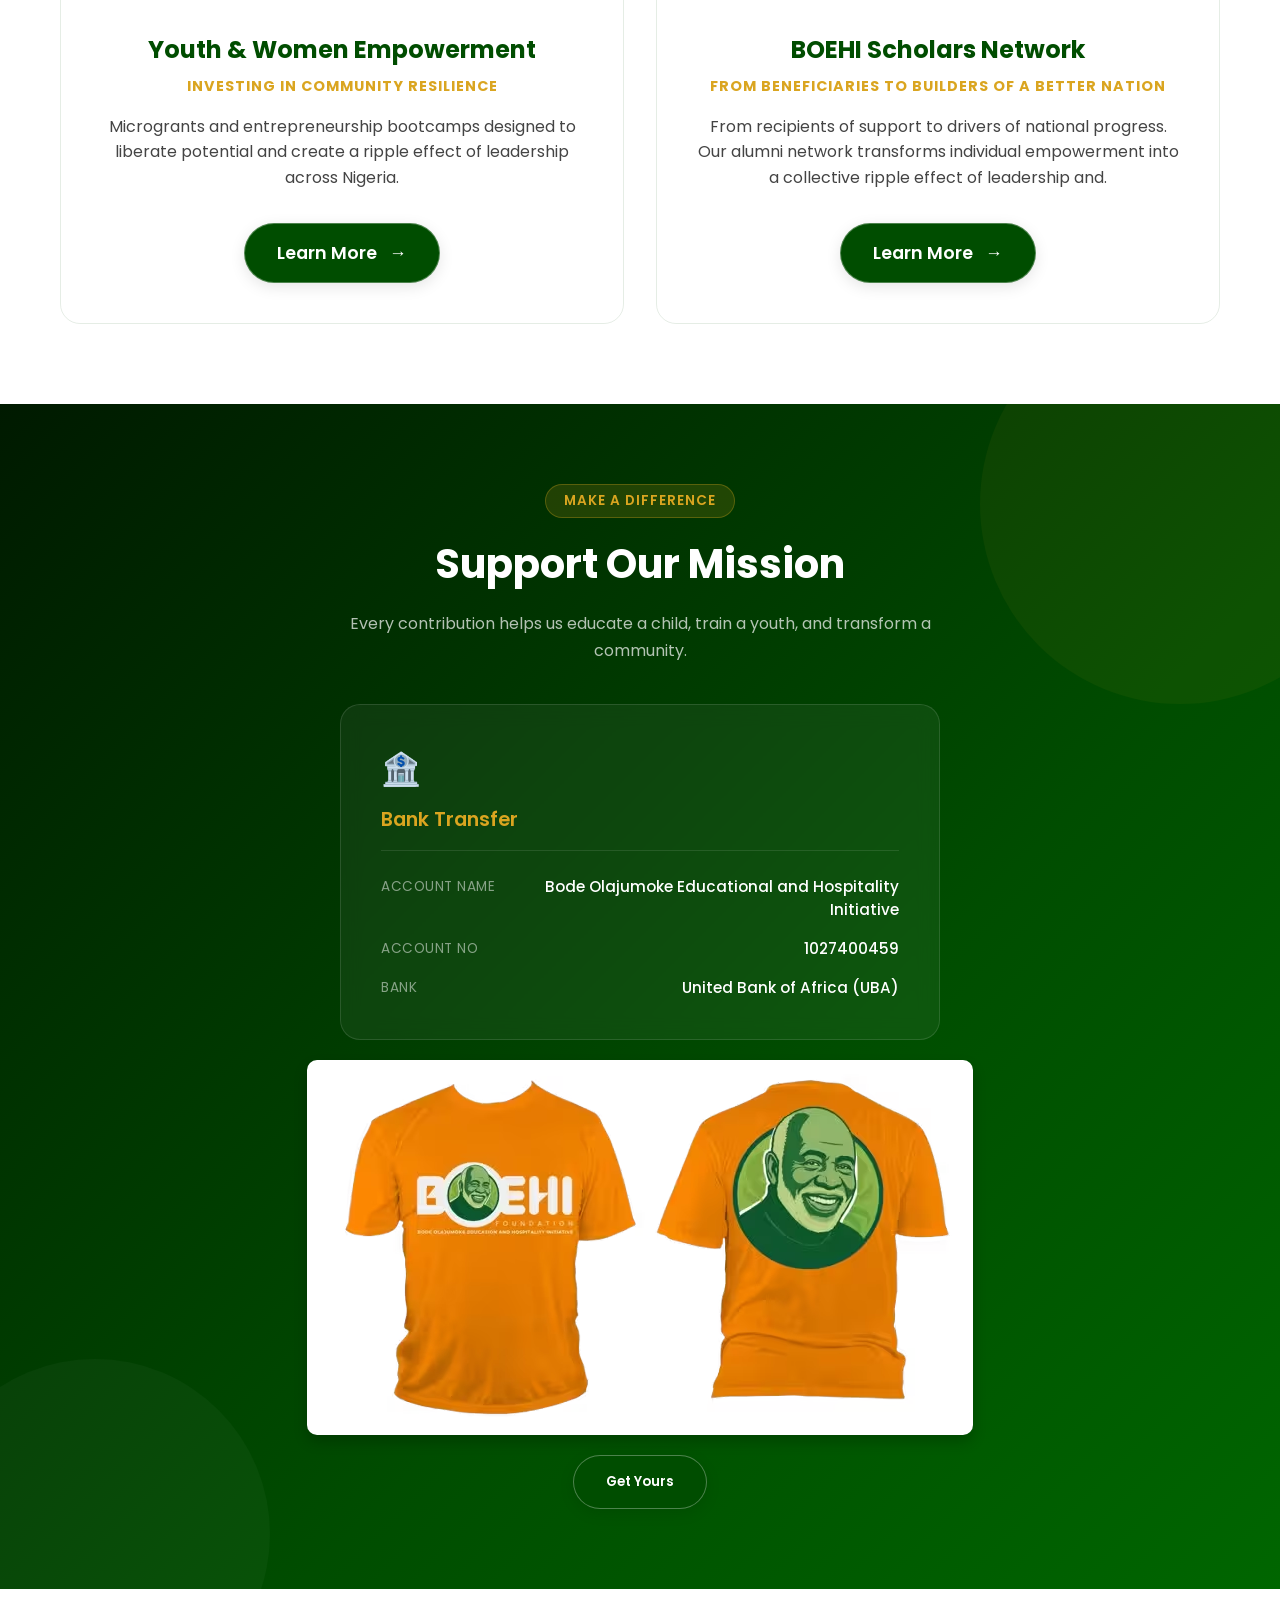
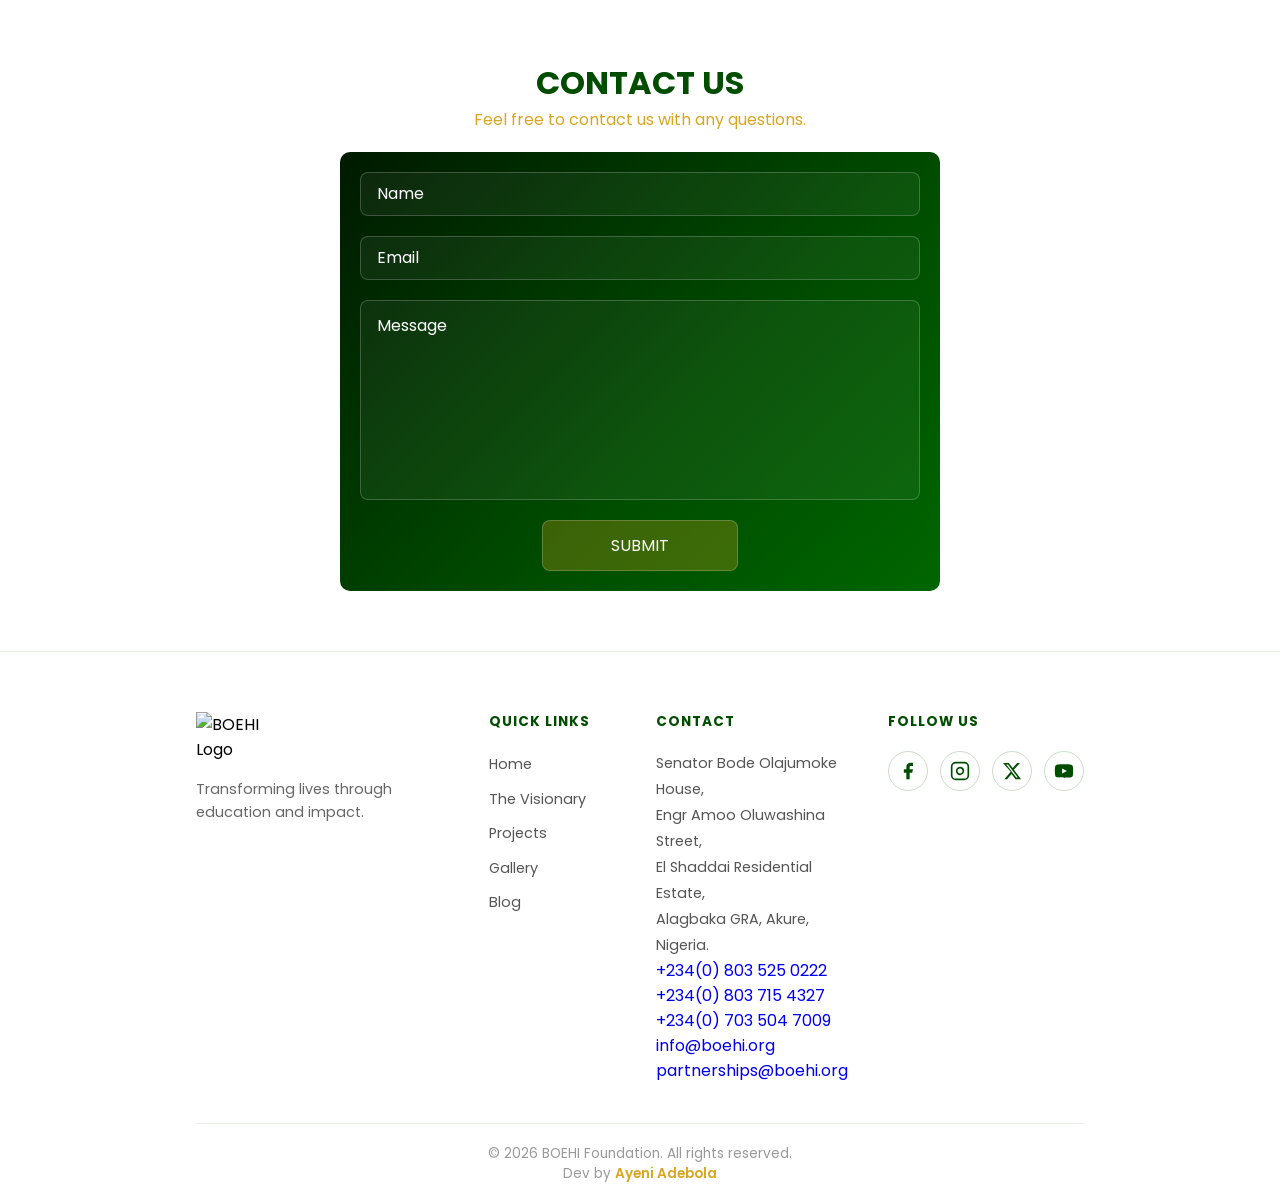
==== commit 06cc0932: "dev credit" ====
--- a/index.html
+++ b/index.html
@@ -2,7 +2,8 @@
 <html lang="en">
 
 <head>
-    <link rel="icon" type="image/png" href="favicon.png">
+    <link rel="canonical" href="https://boehi.org/" />
+    <link rel="icon" type="image/png" href="/favicon.png">
     <link rel="preconnect" href="https://fonts.googleapis.com">
     <link rel="preconnect" href="https://fonts.gstatic.com" crossorigin>
     <link
@@ -10,27 +11,44 @@
         rel="stylesheet">
     <meta charset="UTF-8">
     <meta name="viewport" content="width=device-width, initial-scale=1.0">
-    <title>BOEHI Homepage</title>
-    <link rel="stylesheet" href="style.css">
+    <title>Boehi Foundation | Transforming Lives Through Education</title>
+
+    <!-- Primary Meta Tags -->
+    <meta name="description"
+        content="BOEHI Foundation transforms lives through education, hospitality training, and youth empowerment across Nigeria. Supporting underserved children, women, and communities.">
+    <meta name="keywords"
+        content="BOEHI Foundation, NGO Nigeria, education Nigeria, scholarship Nigeria, youth empowerment, hospitality training, Bode Olajumoke">
+
+    <!-- Fix Open Graph -->
+    <meta property="og:title" content="BOEHI Foundation | Transforming Lives Through Education">
+    <meta property="og:description"
+        content="BOEHI Foundation transforms lives through education, hospitality training, and youth empowerment across Nigeria.">
+    <meta property="og:image" content="https://boehi.org/img-preview.webp">
+    <meta property="og:url" content="https://boehi.org">
+    <meta property="og:type" content="website">
+
+    <link rel="stylesheet" href="/style.css">
+
 </head>
 
 <body>
 
     <!-- Desktop Nav -->
     <nav>
-        <div><a href="index.html"><img class="logo" src="logo.webp" alt="BOEHI Logo"></a></div>
+        <div><a href="/"><img class="logo" src="/logo.webp" alt="BOEHI Logo"></a></div>
         <ul class="nav-links">
-            <li><a href="#home">Home</a></li>
-            <li><a href="#about">About Us</a></li>
-            <li><a href="projects.html">Projects</a></li>
-            <li><a href="gallery.html">Gallery</a></li>
-            <li><a href="blog.html">Blog</a></li>
+            <li><a href="/">Home</a></li>
+            <li><a href="/visionary/">The Visionary</a></li>
+            <li><a href="/projects/">Projects</a></li>
+            <li><a href="/gallery/">Gallery</a></li>
+            <li><a href="https://blog.boehi.org">Blog</a></li>
+            <li><a class="donate-btn" title="Donate" href="#donate">Donate</a></li>
         </ul>
     </nav>
 
     <!-- Mobile Nav -->
     <div class="mobile-nav">
-        <div><a href="index.html"><img class="logo" src="logo.webp" alt="BOEHI Logo"></a></div>
+        <div><a href="/"><img class="logo" src="/logo.webp" alt="BOEHI Logo"></a></div>
         <div class="hamburger" onclick="toggleMenu()">
             <svg xmlns="http://www.w3.org/2000/svg" height="28px" viewBox="0 -960 960 960" width="28px" fill="#ffffff">
                 <path d="M120-240v-80h720v80H120Zm0-200v-80h720v80H120Zm0-200v-80h720v80H120Z" />
@@ -44,15 +62,15 @@
     <!-- Side Drawer -->
     <div class="side-drawer" id="sideDrawer">
         <div class="drawer-header">
-            <img class="logo" src="logo.webp" alt="BOEHI Logo">
+            <img class="logo" src="/logo.webp" alt="BOEHI Logo">
             <span class="close-btn" onclick="toggleMenu()">✕</span>
         </div>
         <ul class="drawer-links">
-            <li><a href="#home" onclick="toggleMenu()">Home</a></li>
-            <li><a href="#about" onclick="toggleMenu()">About Us</a></li>
-            <li><a href="projects.html" onclick="toggleMenu()">Projects</a></li>
-            <li><a href="gallery.html" onclick="toggleMenu()">Gallery</a></li>
-            <li><a href="blog.html" onclick="toggleMenu()">Blog</a></li>
+            <li><a href="/" onclick="toggleMenu()">Home</a></li>
+            <li><a href="/visionary/" onclick="toggleMenu()">The Visionary</a></li>
+            <li><a href="/projects/" onclick="toggleMenu()">Projects</a></li>
+            <li><a href="/gallery/" onclick="toggleMenu()">Gallery</a></li>
+            <li><a href="https://blog.boehi.org" onclick="toggleMenu()">Blog</a></li>
         </ul>
     </div>
 
@@ -62,9 +80,9 @@
             <div class="title-wrapper">
                 <h1>
                     <span class="title">Transforming lives <br></span>
-                    <span class="sub-title">through education and impact.</span>
+                    <span class="sub-title">through <span id="typed"></span></span>
                     <br>
-                    <!-- <a href="#about" class="btn-impact">
+                    <!-- <a href="/visionary/" class="btn-impact">
                         Learn More
                         <span class="arrow">→</span>
                     </a> -->
@@ -75,14 +93,38 @@
 
     <!-- About -->
     <section class="about-us" id="about">
-        <h2 class="section-title">The Visionary Behind the Mission</h2>
+        <span class="section-tag">About BOEHI</span>
+        <h2 class="section-title">Who We Are</h2>
+        <p class="about-text">The Bode Olajumoke Education and Hospitality Initiative (BOEHI) is a non-governmental
+            organization committed
+            to empowering communities through education, mentorship, and social impact initiatives. By supporting
+            underserved children, youth, and women, BOEHI creates opportunities for growth, self-development, and
+            long-term community transformation.
+        </p>
+
+        <div class="mv-grid">
+            <div class="mission-card">
+                <h3>BOEHI's MISSION</h3>
+                <p>To transform lives and communities by providing equitable access to quality education and practical
+                    hospitality skills for underserved children, youth, and women in Nigeria—fostering self-reliance,
+                    inclusion, and generational impact.
+                </p>
+            </div>
+            <div class="vision-card">
+                <h3>BOEHI's VISION</h3>
+                <p>A nation where every individual—regardless of background—has the tools, training, and support to
+                    learn, lead, and live with dignity.
+                    <br>
+                    We envision empowered communities built on knowledge, economic freedom, and the human capacity to
+                    rise.
+                </p>
+            </div>
+        </div>
+
 
         <div class="section-2-grid">
-            <div>
-                <img src="images/drbode.avif" alt="Dr. Bode Olajumoke">
-            </div>
             <span>
-                <h3>OUR STORY</h3>
+                <h3>BOEHI's STORY</h3>
                 The BOEHI Foundation exists to honor and extend the work of Dr. Bode Olajumoke, a visionary statesman,
                 educator, and philanthropist whose life's work centers on lifting others through knowledge and service.
                 His impact is seen not only in the policies he shapes but in the thousands of lives being transformed
@@ -92,37 +134,23 @@
                 dedicated to empowering Nigeria's most vulnerable populations. Guided by his active vision, BOEHI
                 continues to bridge the gap—one scholarship, one skill, and one life at a time.
                 <br><br>
-                <h3><strong>"Govt. alone can't fund education adequately" — Sen. Bode Olajumoke</strong></h3>
+                <h4><strong>"Govt. alone can't fund education adequately" — Sen. Bode Olajumoke</strong></h4>
             </span>
+            <div>
+                <img src="/images/drbode.avif" alt="Dr. Bode Olajumoke">
+            </div>
+
         </div>
 
         <div class="drbode-grid">
-            <img src="images/drbodegrid/1.avif" alt="">
-            <img src="images/drbodegrid/2.avif" alt="">
-            <img src="images/drbodegrid/3.avif" alt="">
-            <img src="images/drbodegrid/4.avif" alt="">
-        </div>
-
-        <div class="mv-grid">
-            <div class="mission-card">
-                <h3>OUR MISSION</h3>
-                <p>To transform lives and communities by providing equitable access to quality education and practical
-                    hospitality skills for underserved children, youth, and women in Nigeria—fostering self-reliance,
-                    inclusion, and generational impact.
-                </p>
-            </div>
-            <div class="vision-card">
-                <h3>OUR VISION</h3>
-                <p>A nation where every individual—regardless of background—has the tools, training, and support to
-                    learn, lead, and live with dignity.
-                    <br>
-                    We envision empowered communities built on knowledge, economic freedom, and the human capacity to
-                    rise.
-                </p>
-            </div>
-        </div>
-
-        <div class="core-values-container">
+            <img src="/images/drbodegrid/1.avif" alt="Dr Bode Olajumoke">
+            <img src="/images/drbodegrid/2.avif" alt="Dr Bode Olajumoke">
+            <img src="/images/drbodegrid/3.avif" alt="Dr Bode Olajumoke">
+            <img src="/images/drbodegrid/4.avif" alt="Dr Bode Olajumoke">
+        </div>
+
+
+        <!-- <div class="core-values-container">
             <h3>OUR CORE VALUES</h3>
             <div class="core-values-grid">
                 <div class="core1">Integrity</div>
@@ -131,13 +159,14 @@
                 <div class="core4">Inclusion</div>
                 <div class="core5">Legacy</div>
             </div>
-        </div>
+        </div> -->
 
 
     </section>
 
     <!-- Leadership Section -->
     <section class="leadership-section">
+        <span class="section-tag-2">BOEHI Trustees</span>
         <h2 class="section-title">OUR LEADERSHIP</h2>
         <p>BOEHI is led by a distinguished Board of Trustees and a dedicated Management Team composed of experienced
             educators, development experts, hospitality professionals, and public policy leaders.
@@ -162,9 +191,11 @@
         </div>
     </section>
 
+
     <!-- Pillars of Impact -->
     <section class="impact-grid">
         <div class="container">
+            <span class="section-tag">BOEHI Core</span>
             <h2 class="section-title">Our Pillars of Impact</h2>
             <div class="grid-wrapper">
                 <div class="impact-card">
@@ -173,7 +204,7 @@
                     <p class="tagline">Transforming Potential into Possibility</p>
                     <p>We bridge the gap between ambition and access through scholarships and mentorship, ensuring
                         poverty never stops a child's right to learn.</p>
-                    <a href="projects.html" class="btn-learn">
+                    <a href="/projects/" class="btn-learn">
                         Learn More
                         <span class="arrow">→</span>
                     </a>
@@ -185,7 +216,7 @@
                     <p class="tagline">Skilling for Service, Building for Life</p>
                     <p>Professional certification in Culinary Arts and Hotel Management that leads directly to job
                         placements and economic independence.</p>
-                    <a href="projects.html" class="btn-learn">
+                    <a href="/projects/" class="btn-learn">
                         Learn More
                         <span class="arrow">→</span>
                     </a>
@@ -197,7 +228,7 @@
                     <p class="tagline">Investing in Community Resilience</p>
                     <p>Microgrants and entrepreneurship bootcamps designed to liberate potential and create a ripple
                         effect of leadership across Nigeria.</p>
-                    <a href="projects.html" class="btn-learn">
+                    <a href="/projects/" class="btn-learn">
                         Learn More
                         <span class="arrow">→</span>
                     </a>
@@ -209,7 +240,7 @@
                     <p class="tagline">From Beneficiaries to Builders of a Better Nation</p>
                     <p>From recipients of support to drivers of national progress. Our alumni network transforms
                         individual empowerment into a collective ripple effect of leadership and.</p>
-                    <a href="projects.html" class="btn-learn">
+                    <a href="/projects/" class="btn-learn">
                         Learn More
                         <span class="arrow">→</span>
                     </a>
@@ -249,7 +280,7 @@
         <!--Merch -->
         <section class="merch-section">
             <div class="merch">
-                <img src="images/merch.avif" alt="">
+                <img src="/images/merch.avif" alt="BOEHI Merch">
             </div>
             <a href="#">
                 <button>Get Yours</button>
@@ -261,11 +292,12 @@
     <section class="contact-section">
         <h2 class="section-title">CONTACT US</h2>
         <p>Feel free to contact us with any questions.</p>
-        <form name="contact" netlify>
-            <input type="text" name="name" placeholder="Name">
-            <input type="email" name="email" placeholder="Email">
-            <textarea name="message" id="" placeholder="Message"></textarea>
-            <input type="submit" value="SUBMIT">
+        <form id="contact-form" action="https://api.web3forms.com/submit" method="POST">
+            <input type="hidden" name="access_key" value="fd81ce6a-af77-44b5-ab6f-def23be11dc5">
+            <input type="text" name="name" placeholder="Name" required autocomplete="name">
+            <input type="email" name="email" placeholder="Email" required autocomplete="email">
+            <textarea name="message" placeholder="Message" required></textarea>
+            <input type="submit" id="submit-btn" value="SUBMIT">
         </form>
     </section>
 
@@ -274,18 +306,18 @@
         <div class="footer-inner">
 
             <div class="footer-brand">
-                <img src="logo.webp" alt="BOEHI Logo" class="footer-logo">
+                <img src="/logo.webp" alt="BOEHI Logo" class="footer-logo">
                 <p class="footer-tagline">Transforming lives through education and impact.</p>
             </div>
 
             <div class="footer-links">
                 <h4>Quick Links</h4>
                 <ul>
-                    <li><a href="#home">Home</a></li>
-                    <li><a href="#about">About Us</a></li>
-                    <li><a href="projects.html">Projects</a></li>
-                    <li><a href="gallery.html">Gallery</a></li>
-                    <li><a href="blog.html">Blog</a></li>
+                    <li><a href="/">Home</a></li>
+                    <li><a href="/visionary/">The Visionary</a></li>
+                    <li><a href="/projects/">Projects</a></li>
+                    <li><a href="/gallery/">Gallery</a></li>
+                    <li><a href="https://blog.boehi.org">Blog</a></li>
 
                 </ul>
             </div>
@@ -303,8 +335,8 @@
                     <a href="tel:+2348037154327">+234(0) 803 715 4327</a><br>
                     <a href="tel:+2347035047009">+234(0) 703 504 7009</a>
                 </p>
-                <a href="mailto:info@boehifoundation.org">info@boehifoundation.org</a>
-                <a href="mailto:boehieducation@gmail.com">boehieducation@gmail.com</a>
+                <a href="mailto:info@boehi.org">info@boehi.org</a>
+                <a href="mailto:partnerships@boehi.org">partnerships@boehi.org</a>
             </div>
 
             <div class="footer-social">
@@ -347,13 +379,45 @@
         <div class="footer-bottom">
             <p>© 2026 BOEHI Foundation. All rights reserved.</p>
             <p class="developer-credit">
-                Site Designed & Developed by
-                <a href="mailto:adebolaaaaaa@gmail.com?subject=Inquiry%20regarding%20BOEHI%20Website">Adebola</a>
+                Dev by
+                <a href="mailto:adebolaaaaaa@gmail.com?subject=Inquiry%20regarding%20BOEHI%20Website">Ayeni Adebola</a>
             </p>
         </div>
     </footer>
 
-    <script src="script.js"></script>
+
+
+    <script>
+        const form = document.getElementById('contact-form');
+        const submitBtn = document.getElementById('submit-btn');
+
+        form.addEventListener('submit', async (e) => {
+            e.preventDefault();
+            const formData = new FormData(form);
+            submitBtn.value = "Sending...";
+            submitBtn.disabled = true;
+            try {
+                const response = await fetch("https://api.web3forms.com/submit", {
+                    method: "POST",
+                    body: formData
+                });
+                const data = await response.json();
+                if (response.ok) {
+                    alert("Message sent! We'll get back to you soon.");
+                    form.reset();
+                } else {
+                    alert("Error: " + data.message);
+                }
+            } catch (error) {
+                alert("Something went wrong. Please try again.");
+            } finally {
+                submitBtn.value = "SUBMIT";
+                submitBtn.disabled = false;
+            }
+        });
+    </script>
+    <script src="https://unpkg.com/typed.js@2.1.0/dist/typed.umd.js"></script>
+    <script src="/script.js"></script>
 </body>
 
-</html>
+</html>
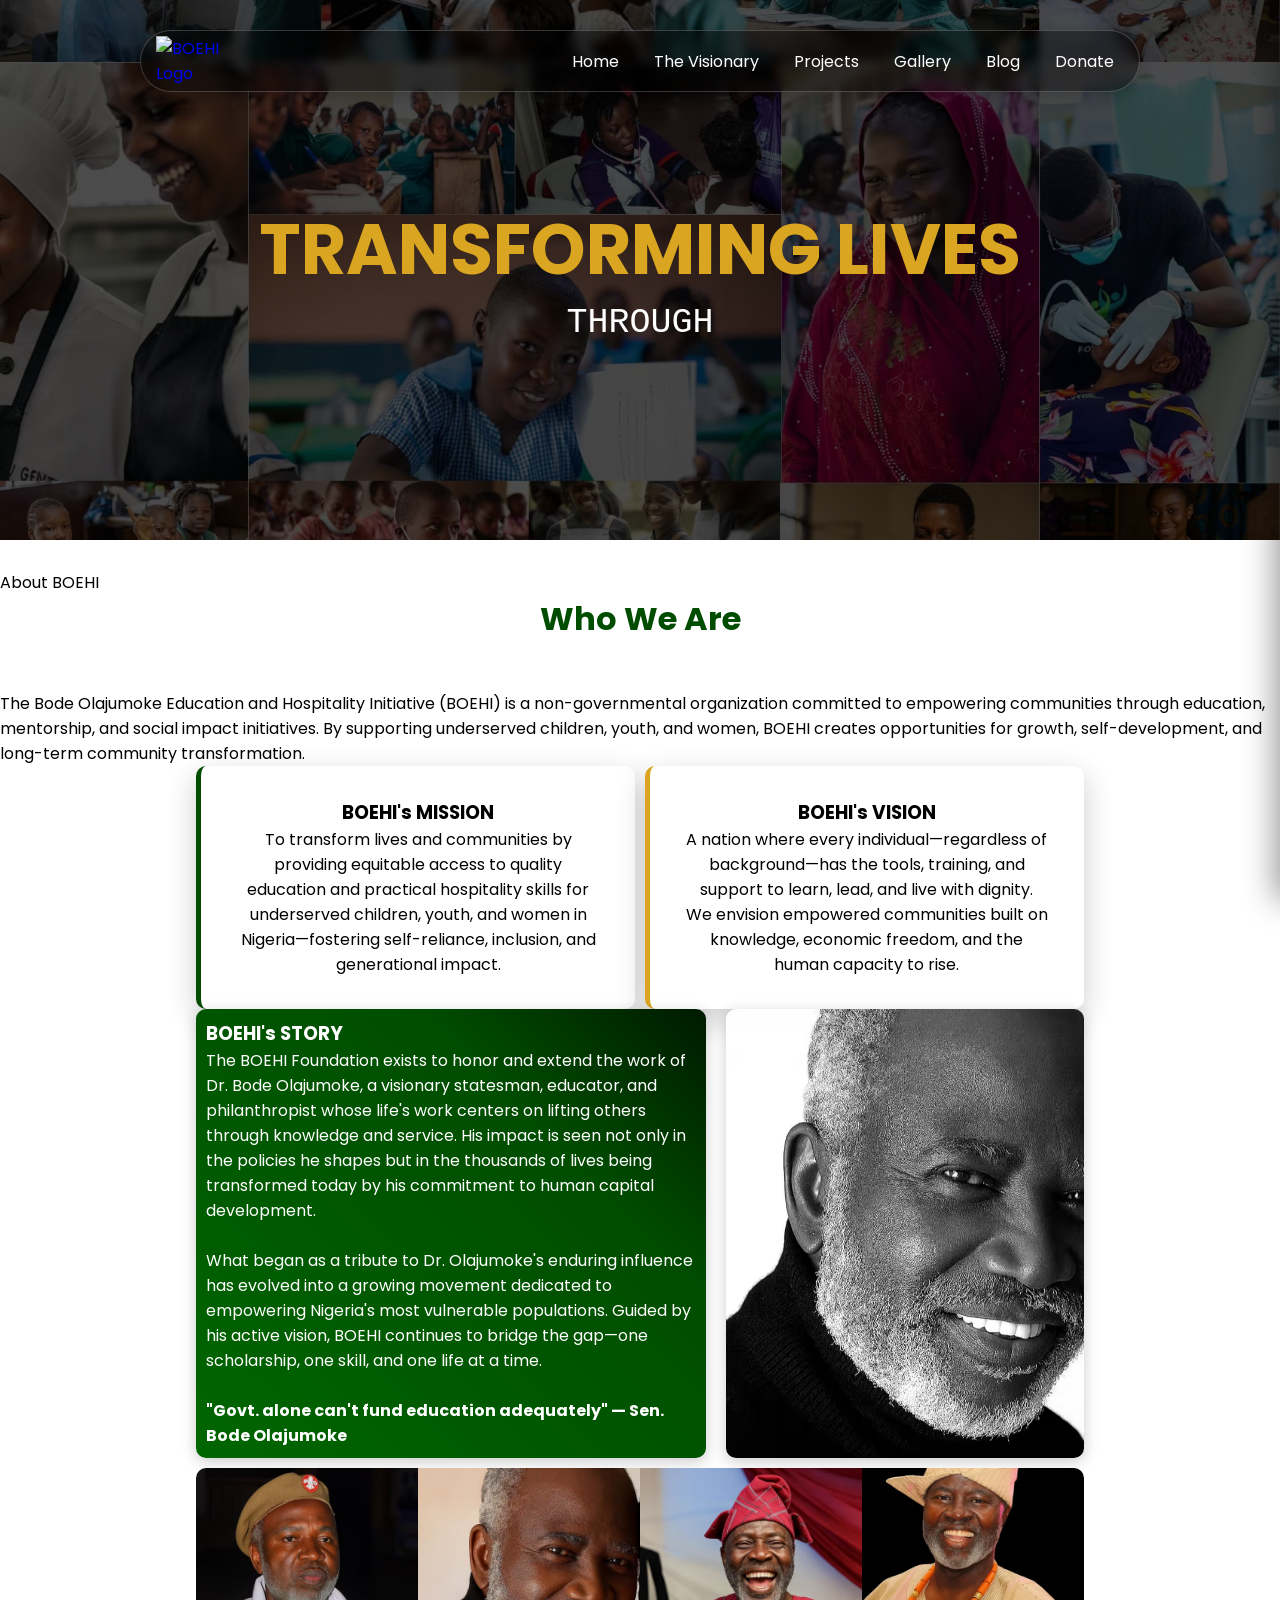
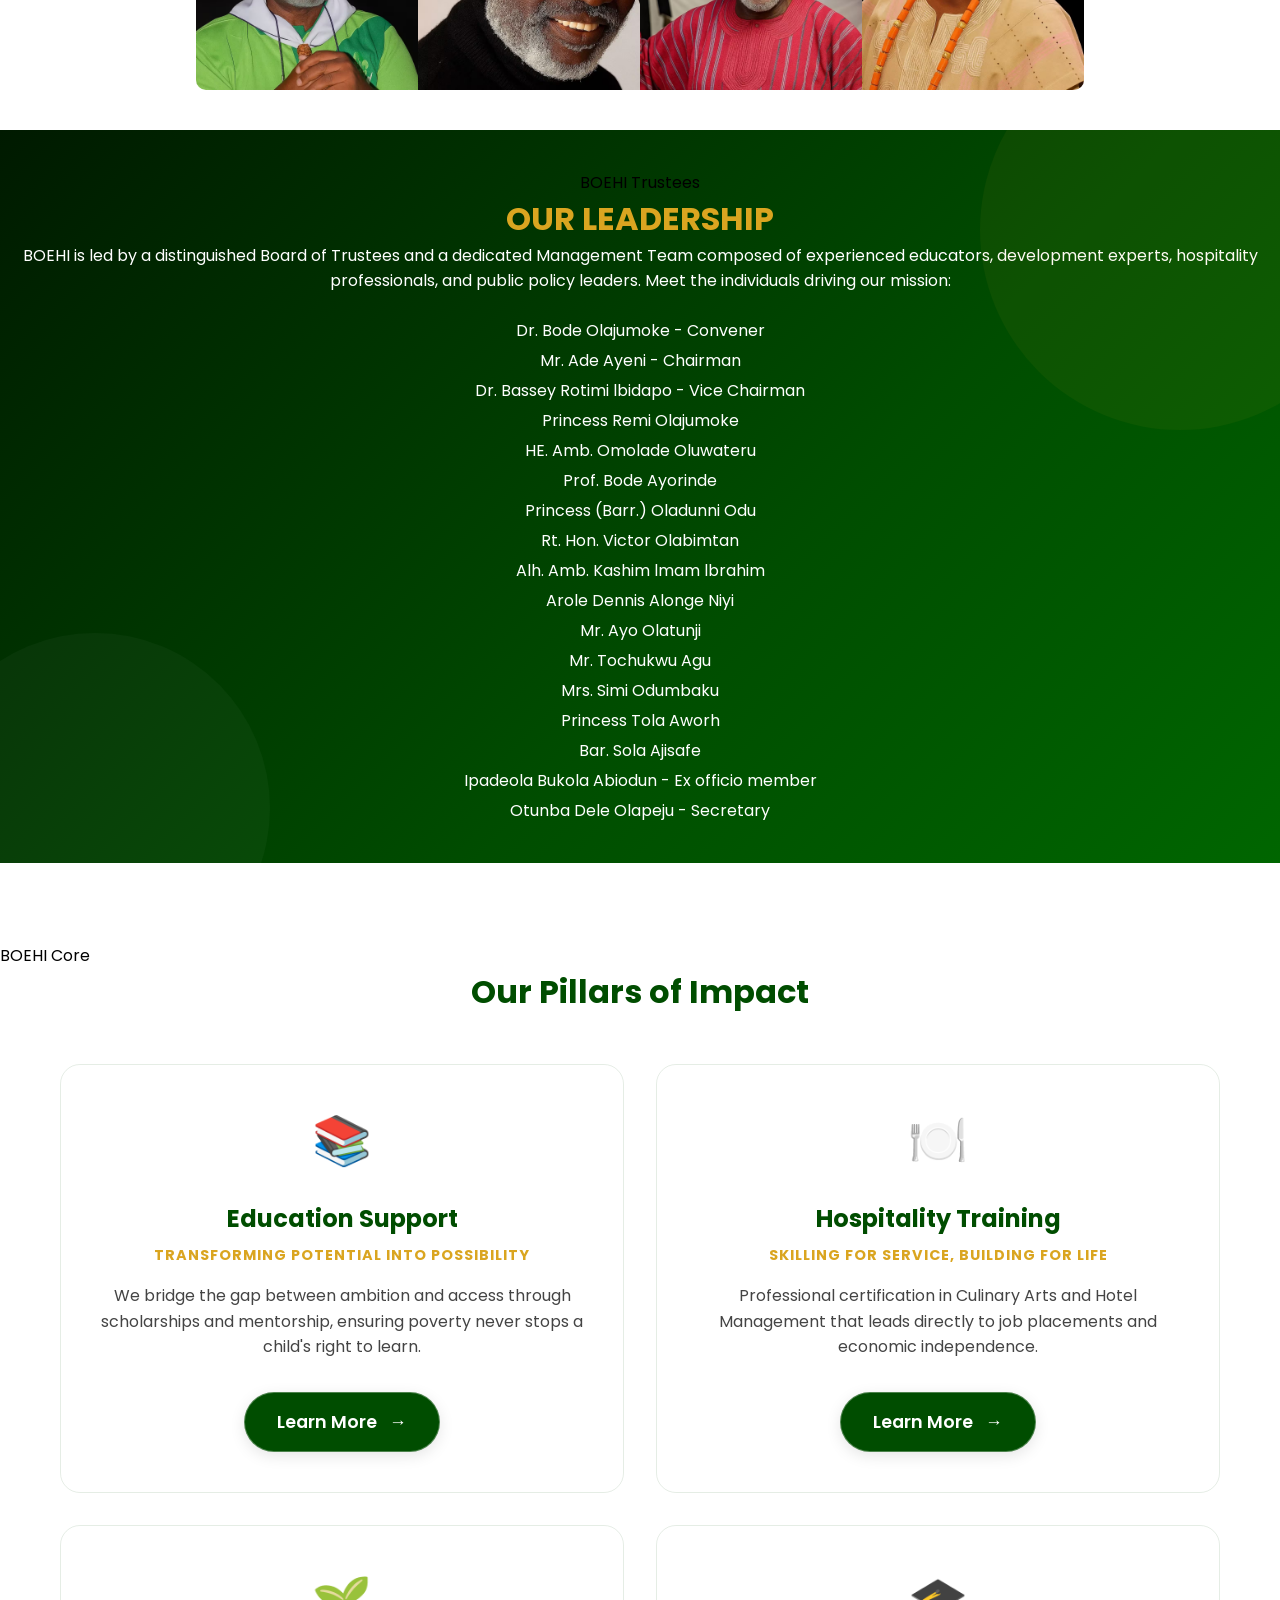
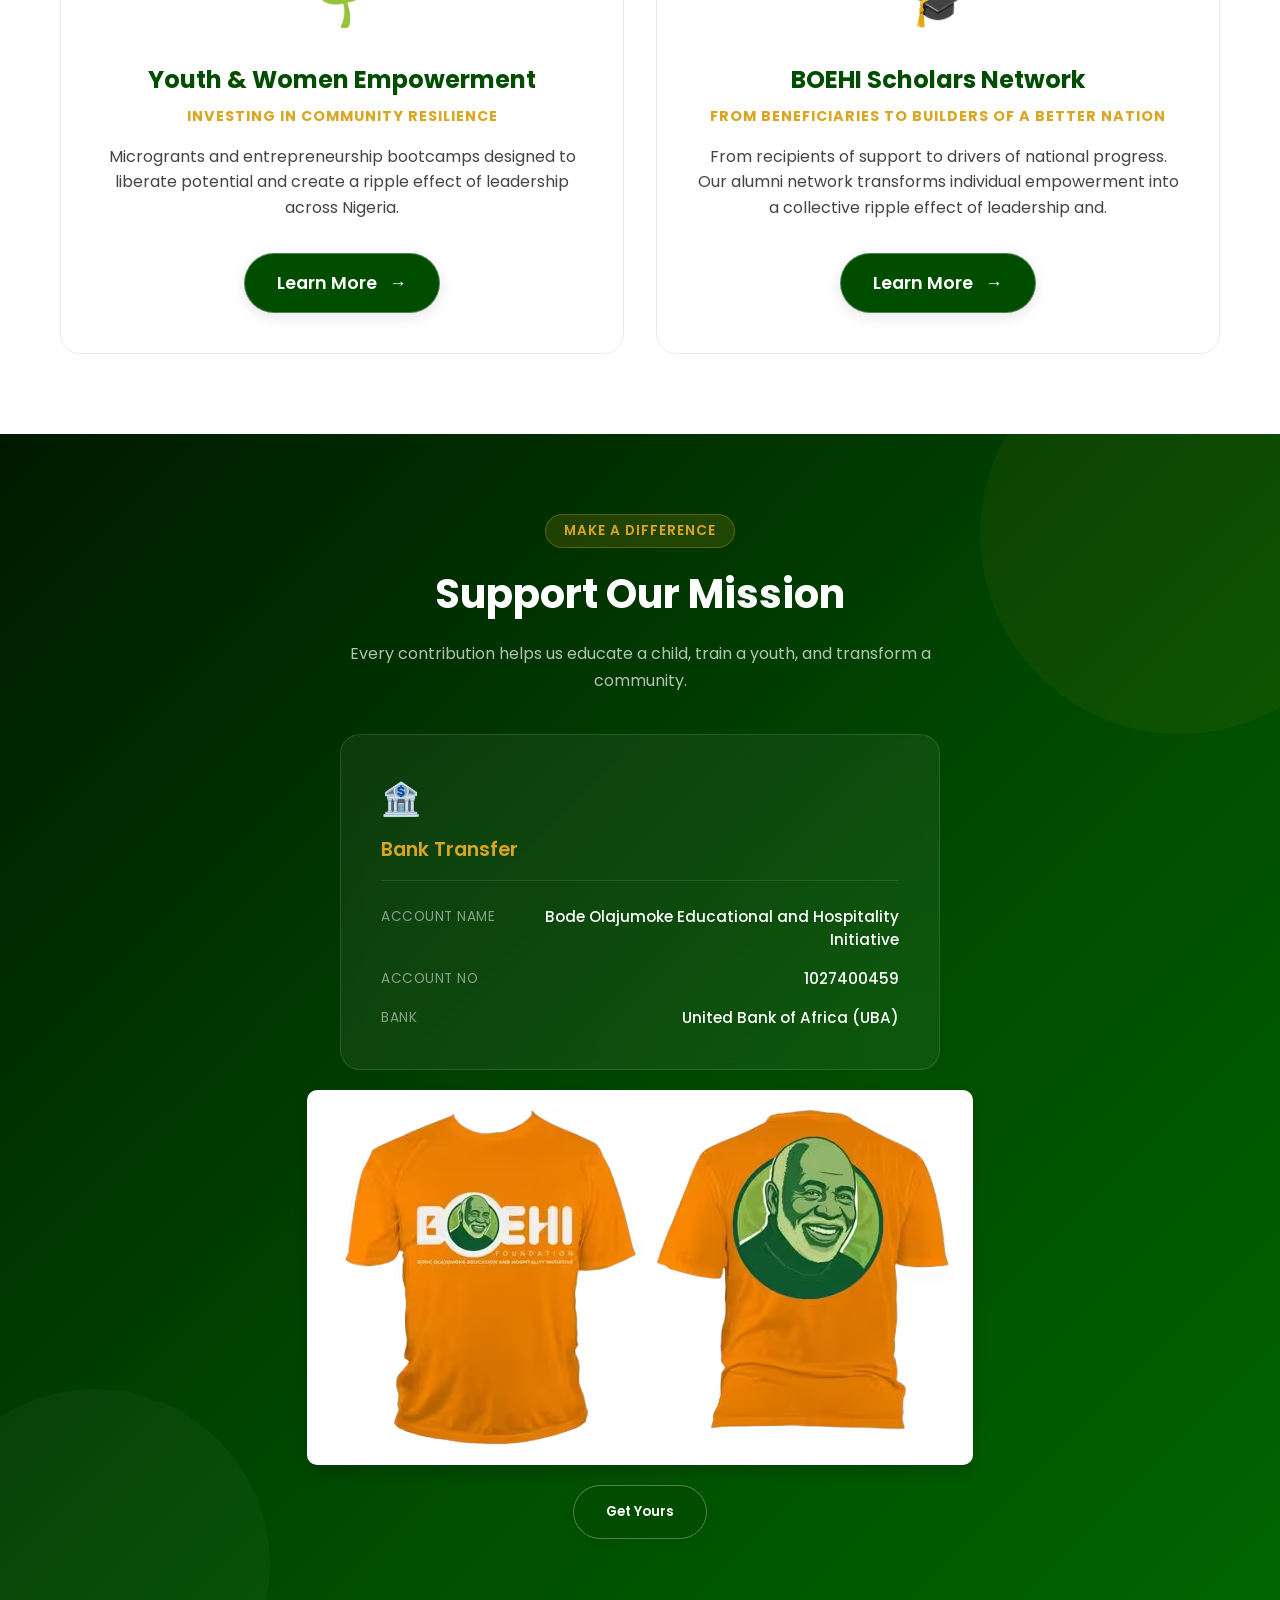
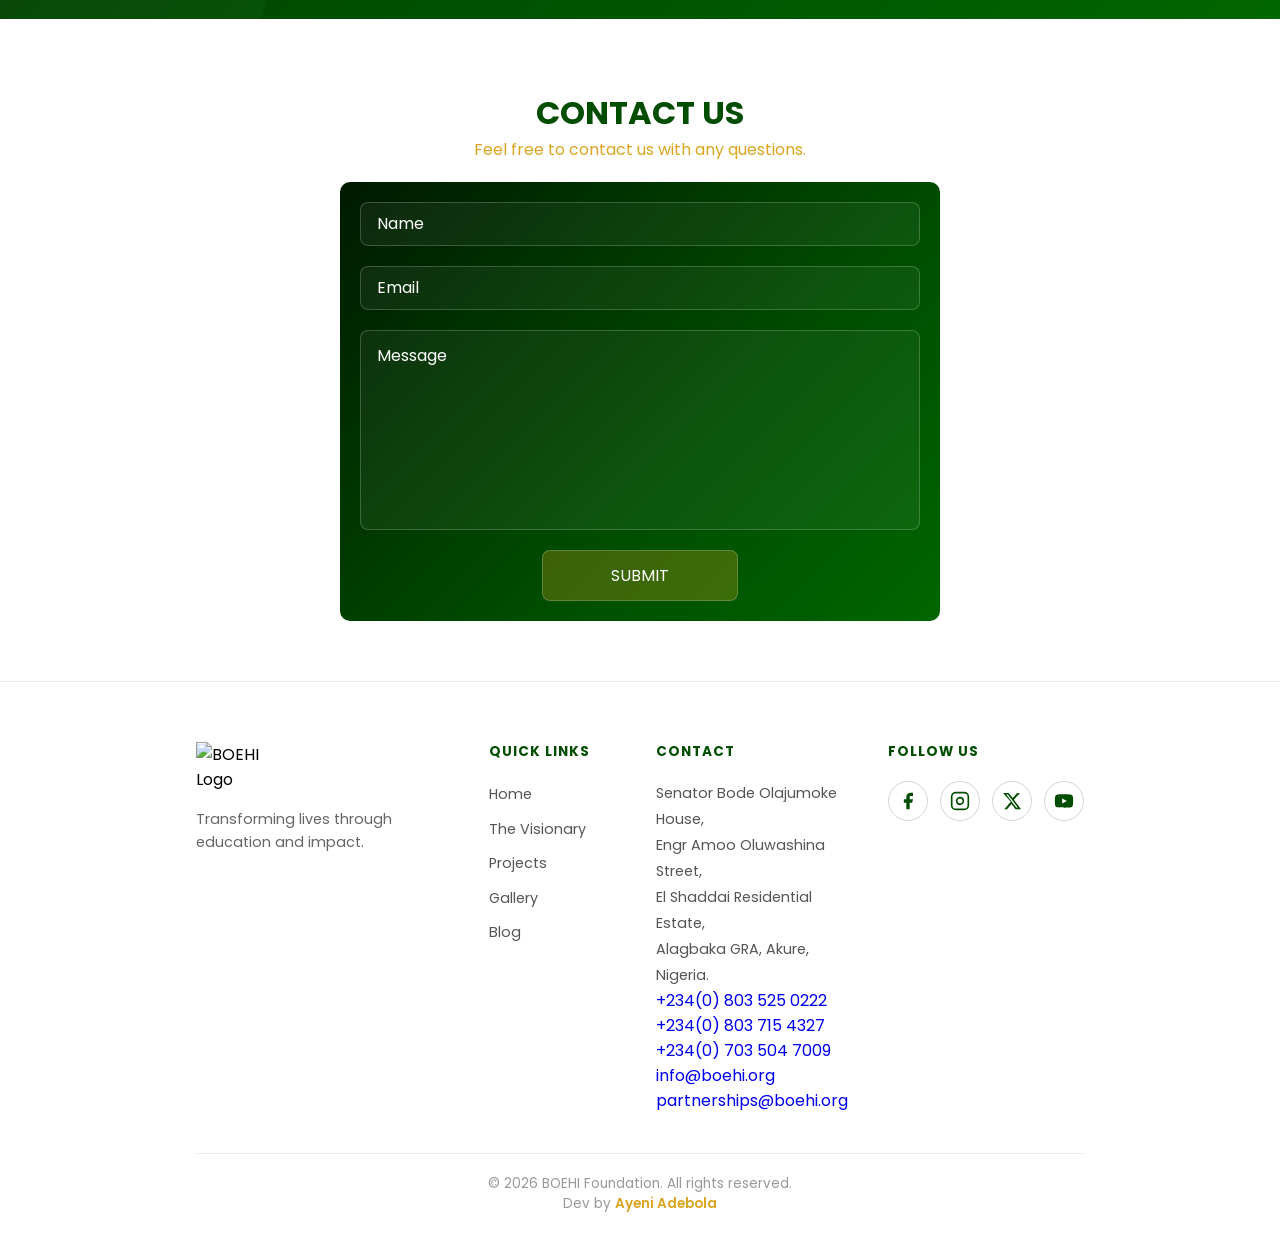
==== commit aca42461: "update" ====
--- a/index.html
+++ b/index.html
@@ -187,6 +187,7 @@
             <span>Mrs. Simi Odumbaku</span>
             <span>Princess Tola Aworh</span>
             <span>Bar. Sola Ajisafe</span>
+            <span>Ipadeola Bukola Abiodun - Ex officio member</span>
             <span>Otunba Dele Olapeju - Secretary</span>
         </div>
     </section>
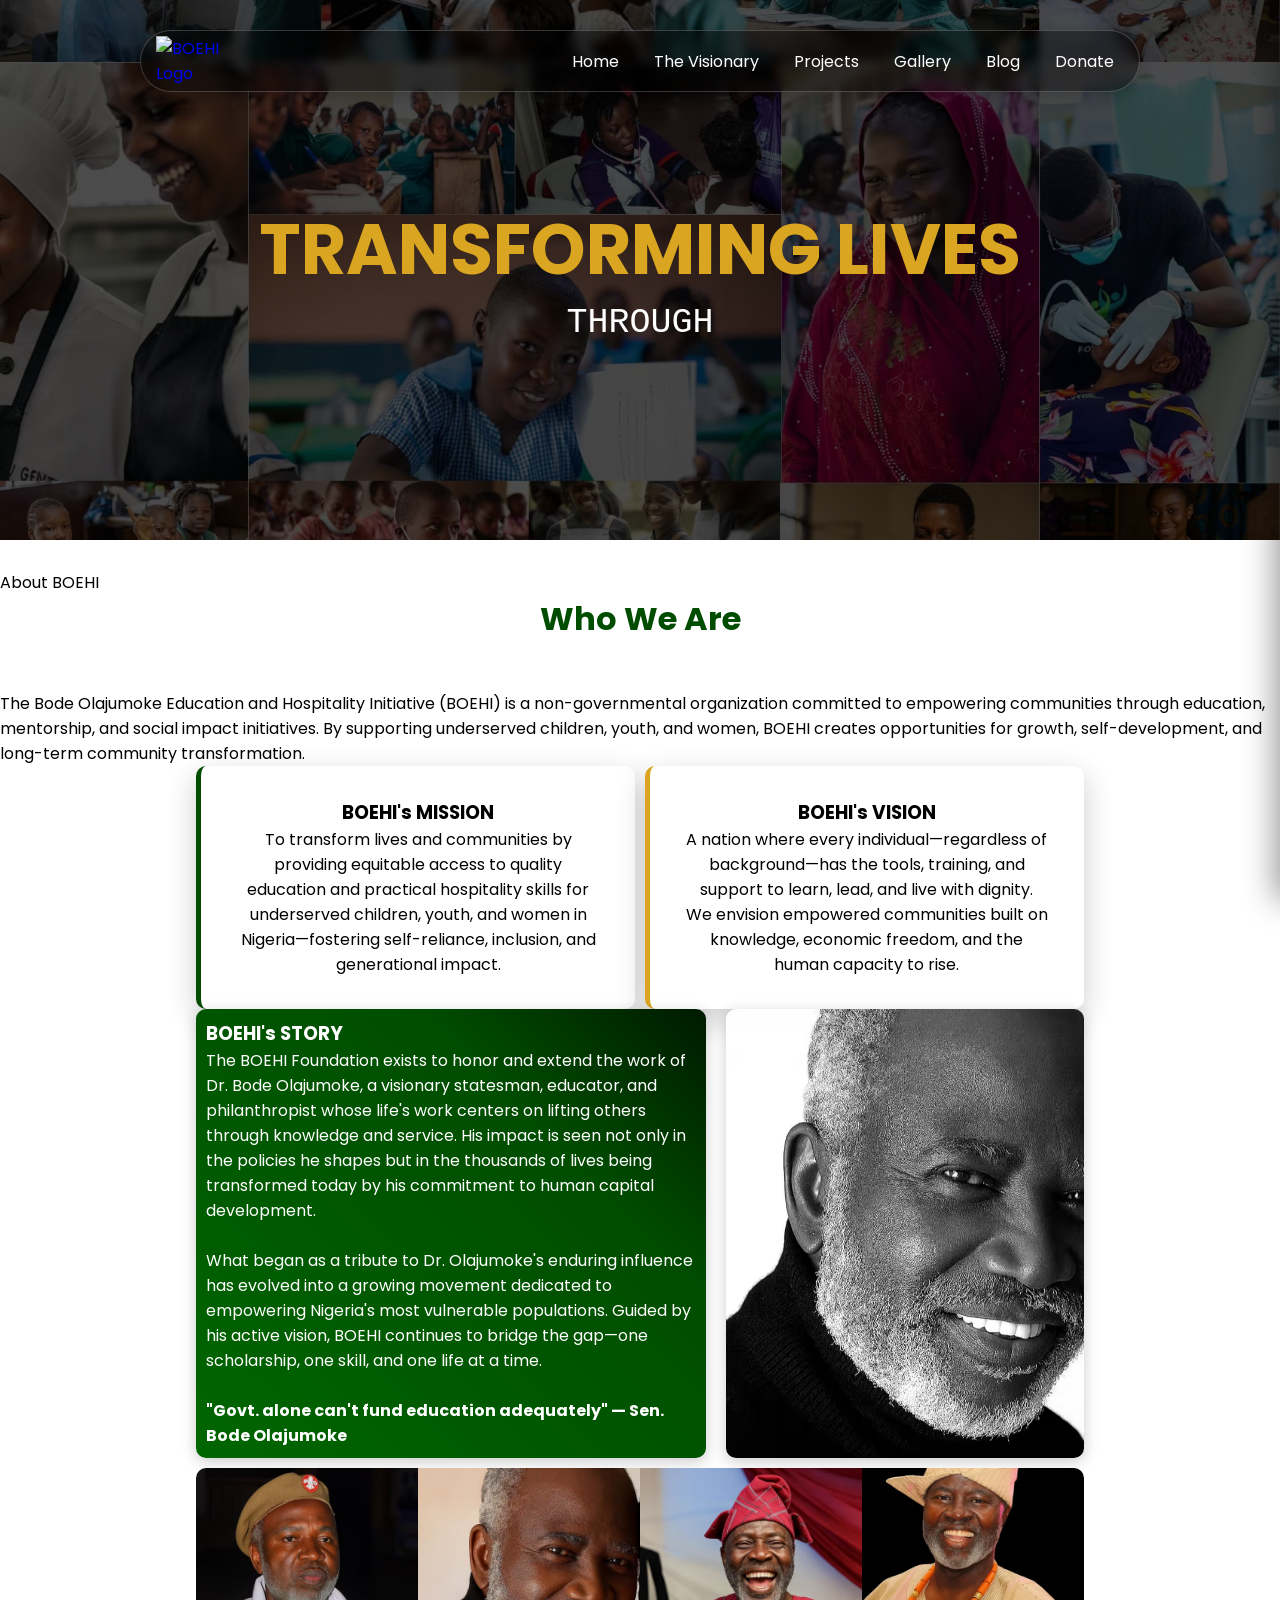
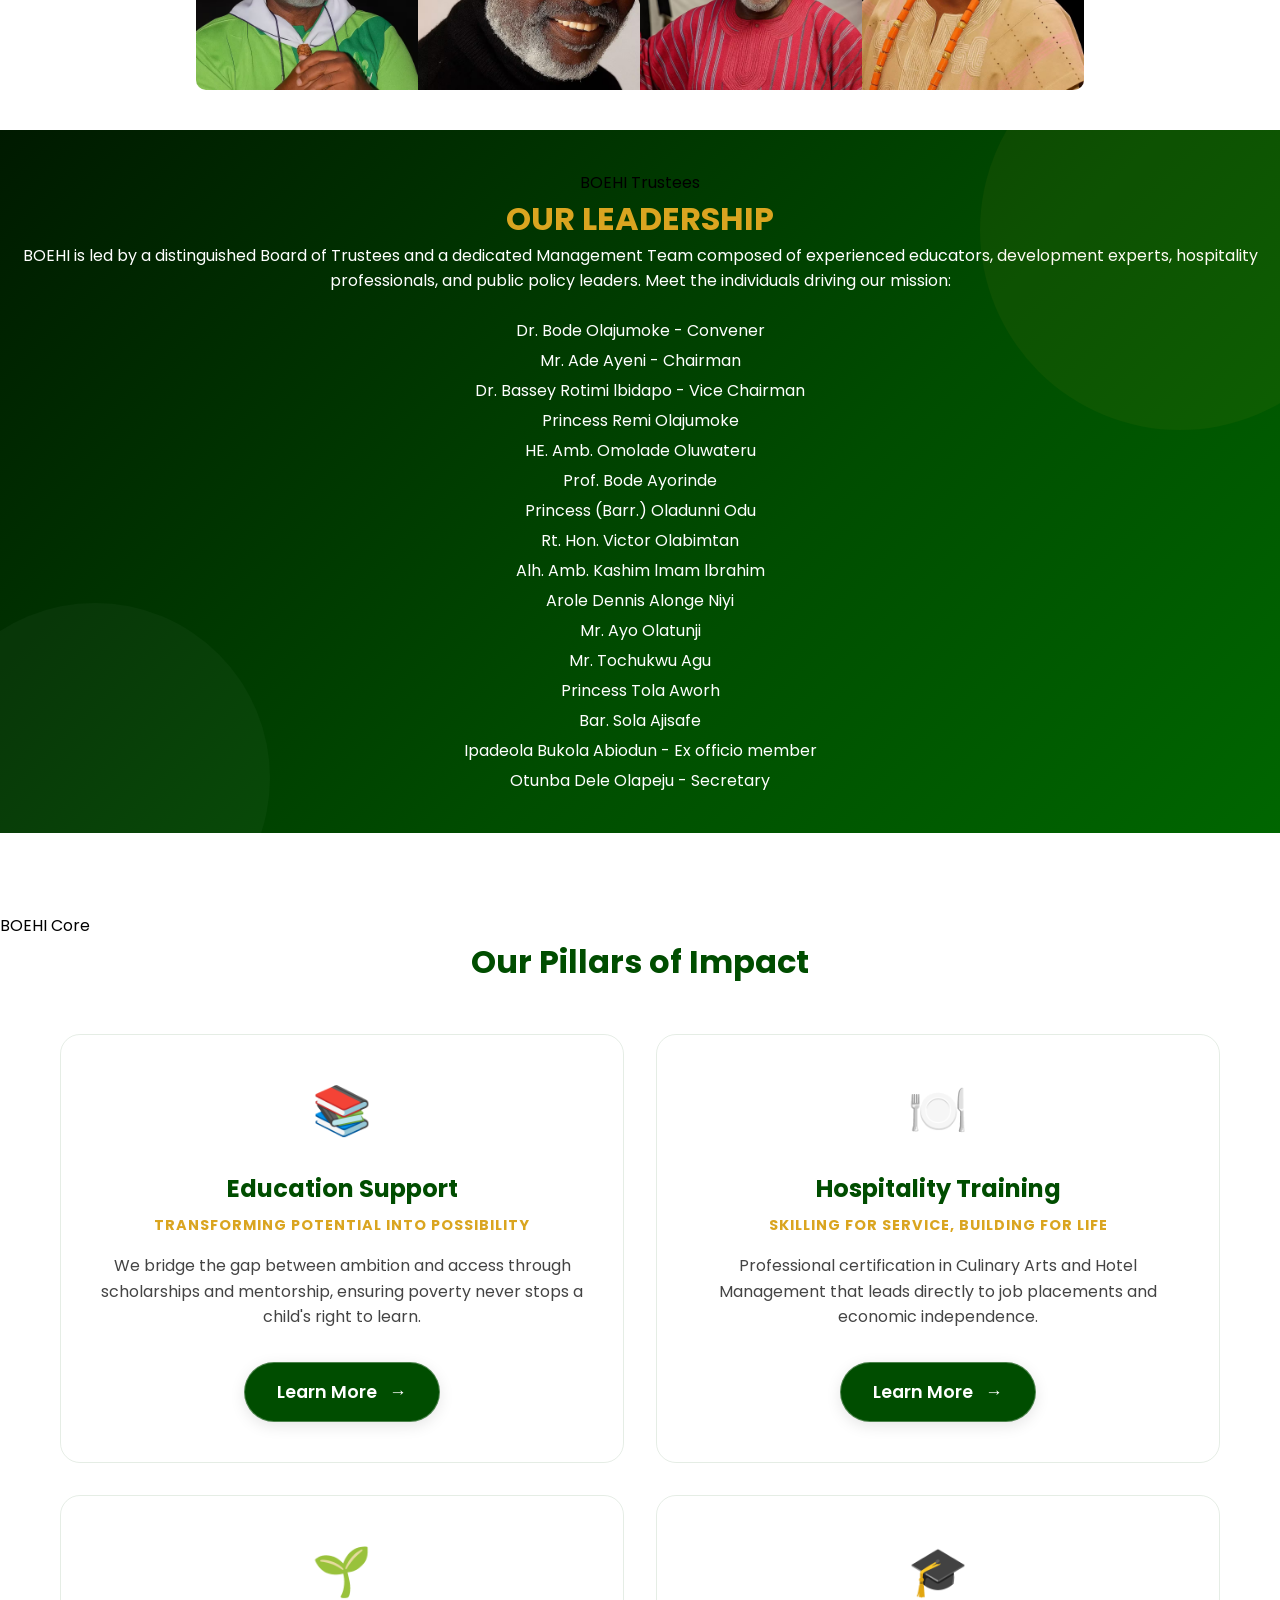
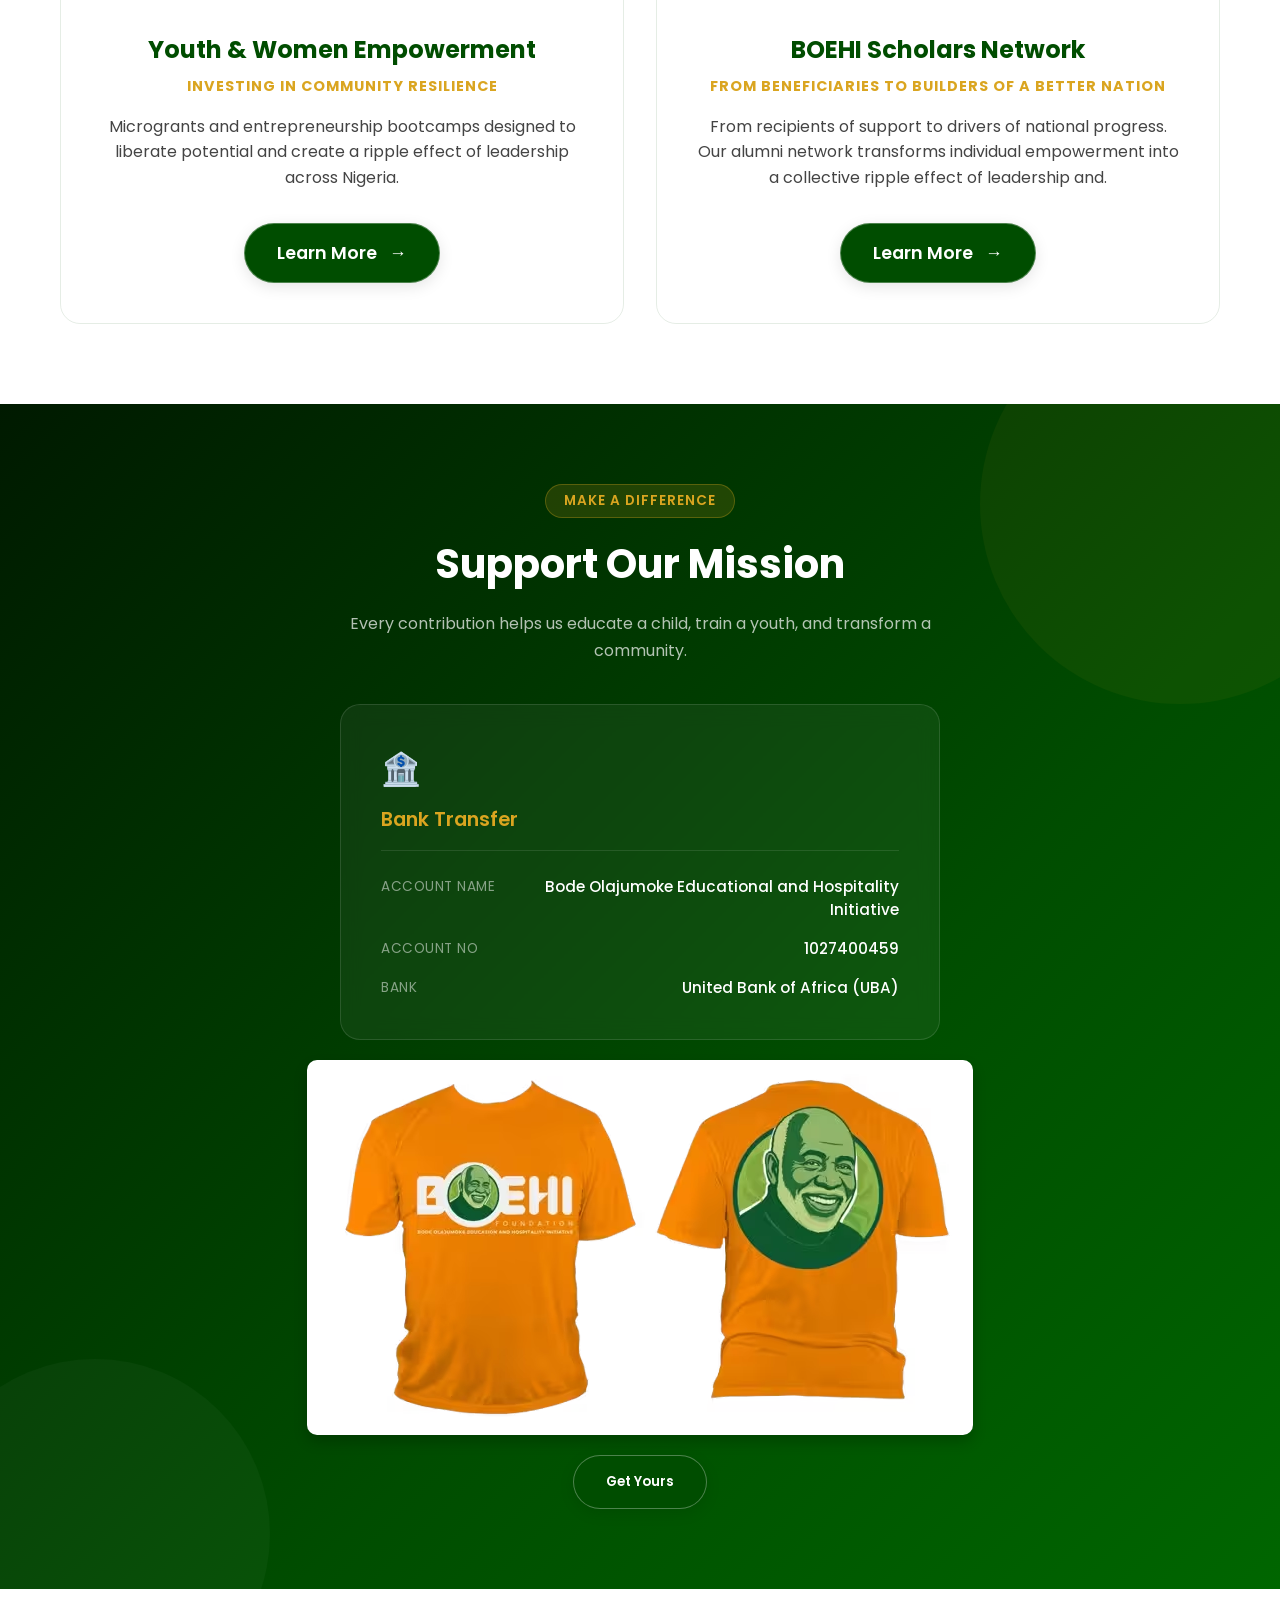
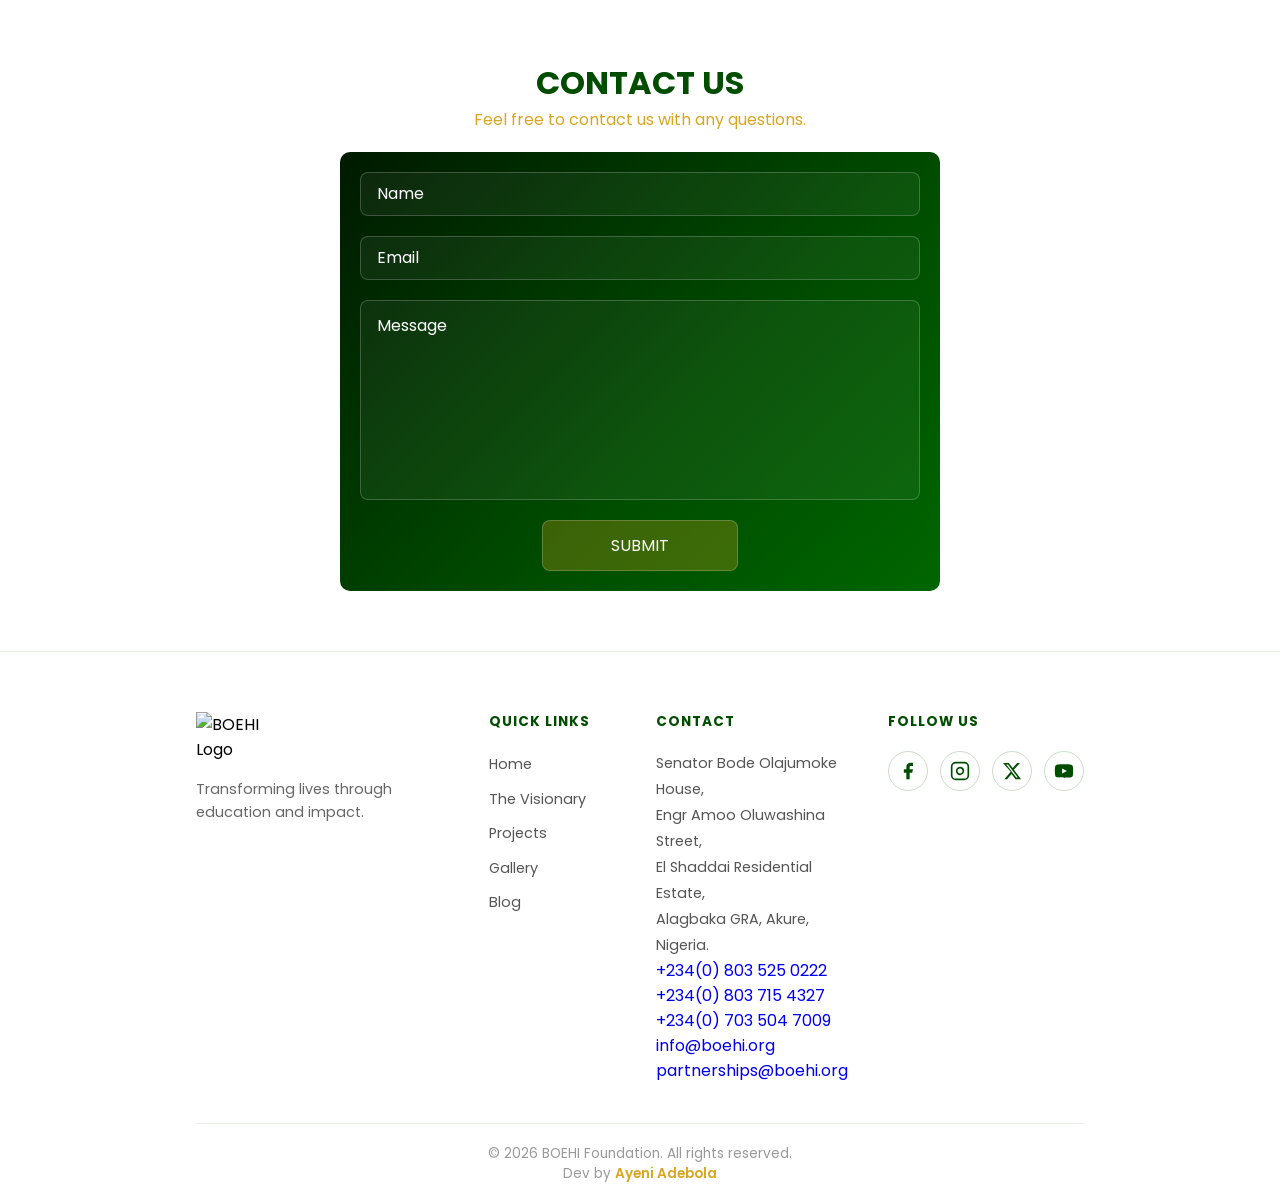
==== commit ac202d8a: "Updated Board members" ====
--- a/index.html
+++ b/index.html
@@ -184,7 +184,7 @@
             <span>Arole Dennis Alonge Niyi</span>
             <span>Mr. Ayo Olatunji</span>
             <span>Mr. Tochukwu Agu</span>
-            <span>Mrs. Simi Odumbaku</span>
+            <!-- <span>Mrs. Simi Odumbaku</span> -->
             <span>Princess Tola Aworh</span>
             <span>Bar. Sola Ajisafe</span>
             <span>Ipadeola Bukola Abiodun - Ex officio member</span>
@@ -419,6 +419,7 @@
     </script>
     <script src="https://unpkg.com/typed.js@2.1.0/dist/typed.umd.js"></script>
     <script src="/script.js"></script>
+
 </body>
 
 </html>
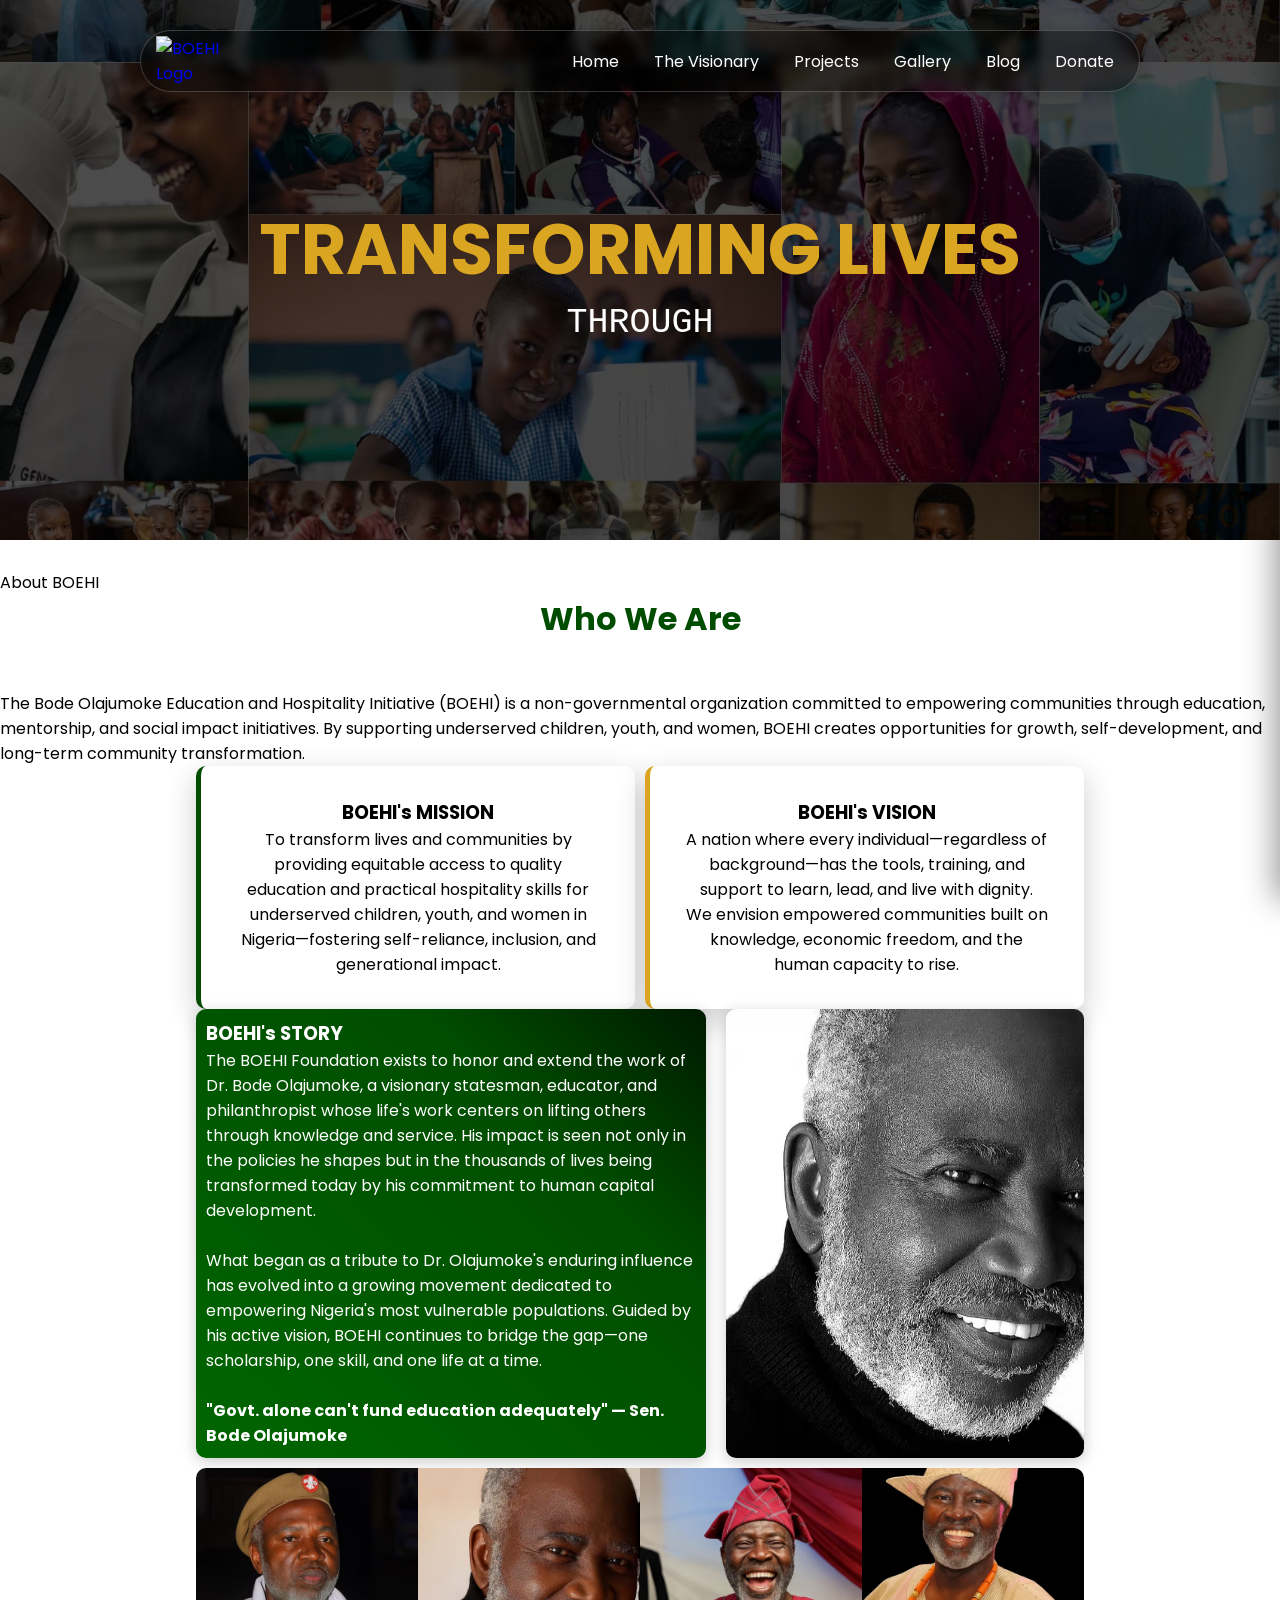
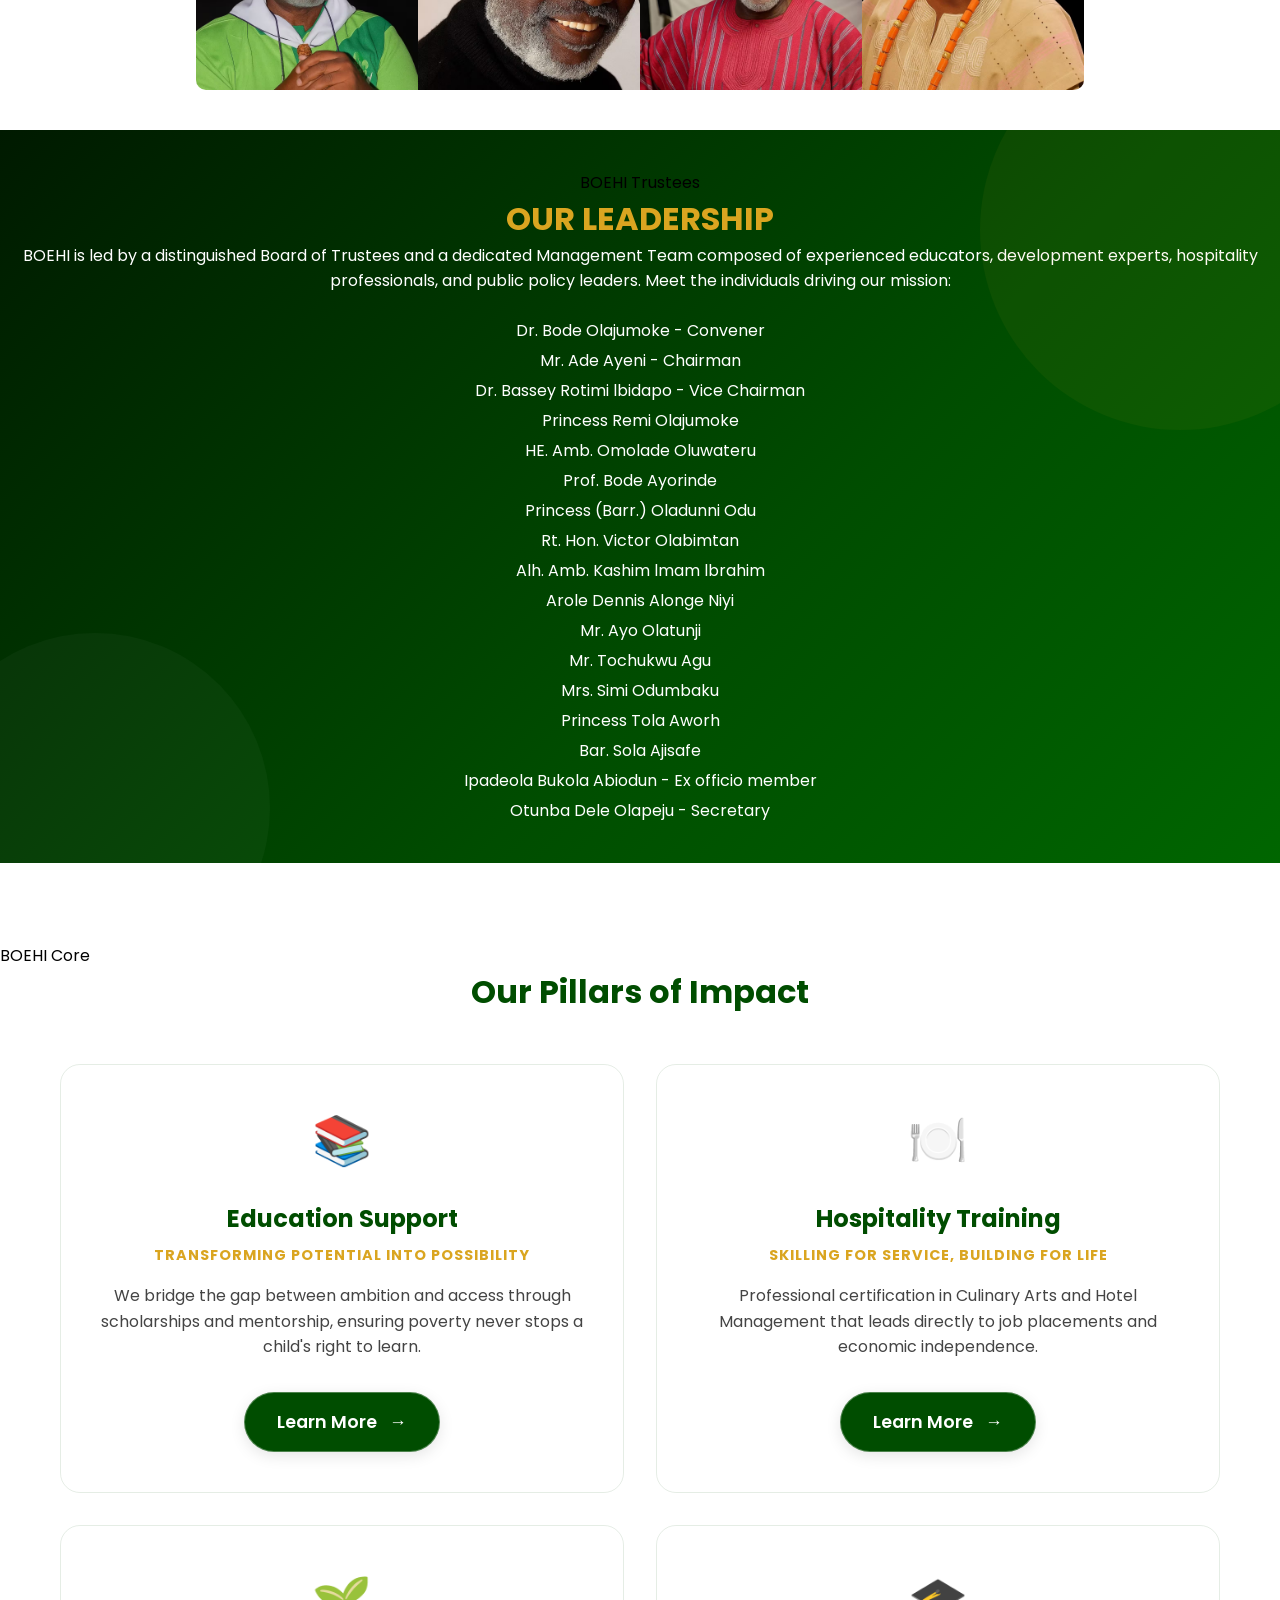
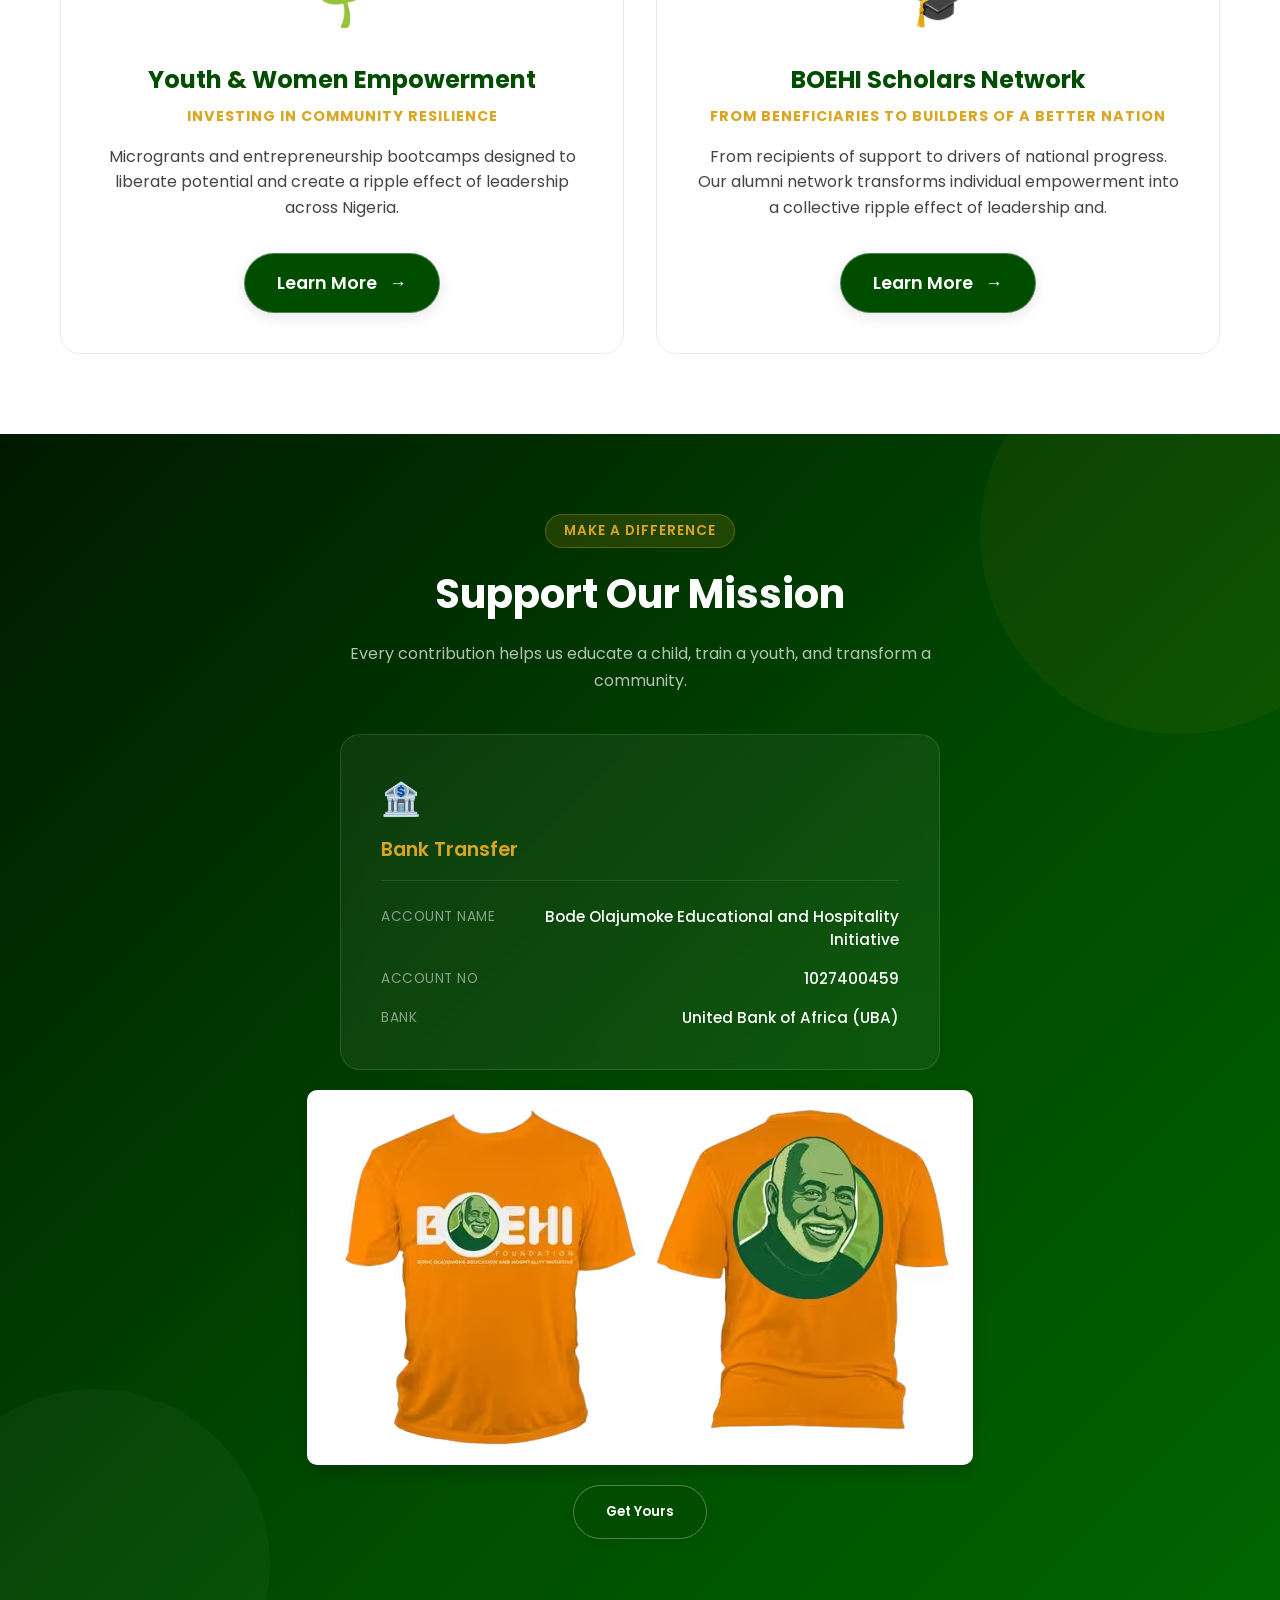
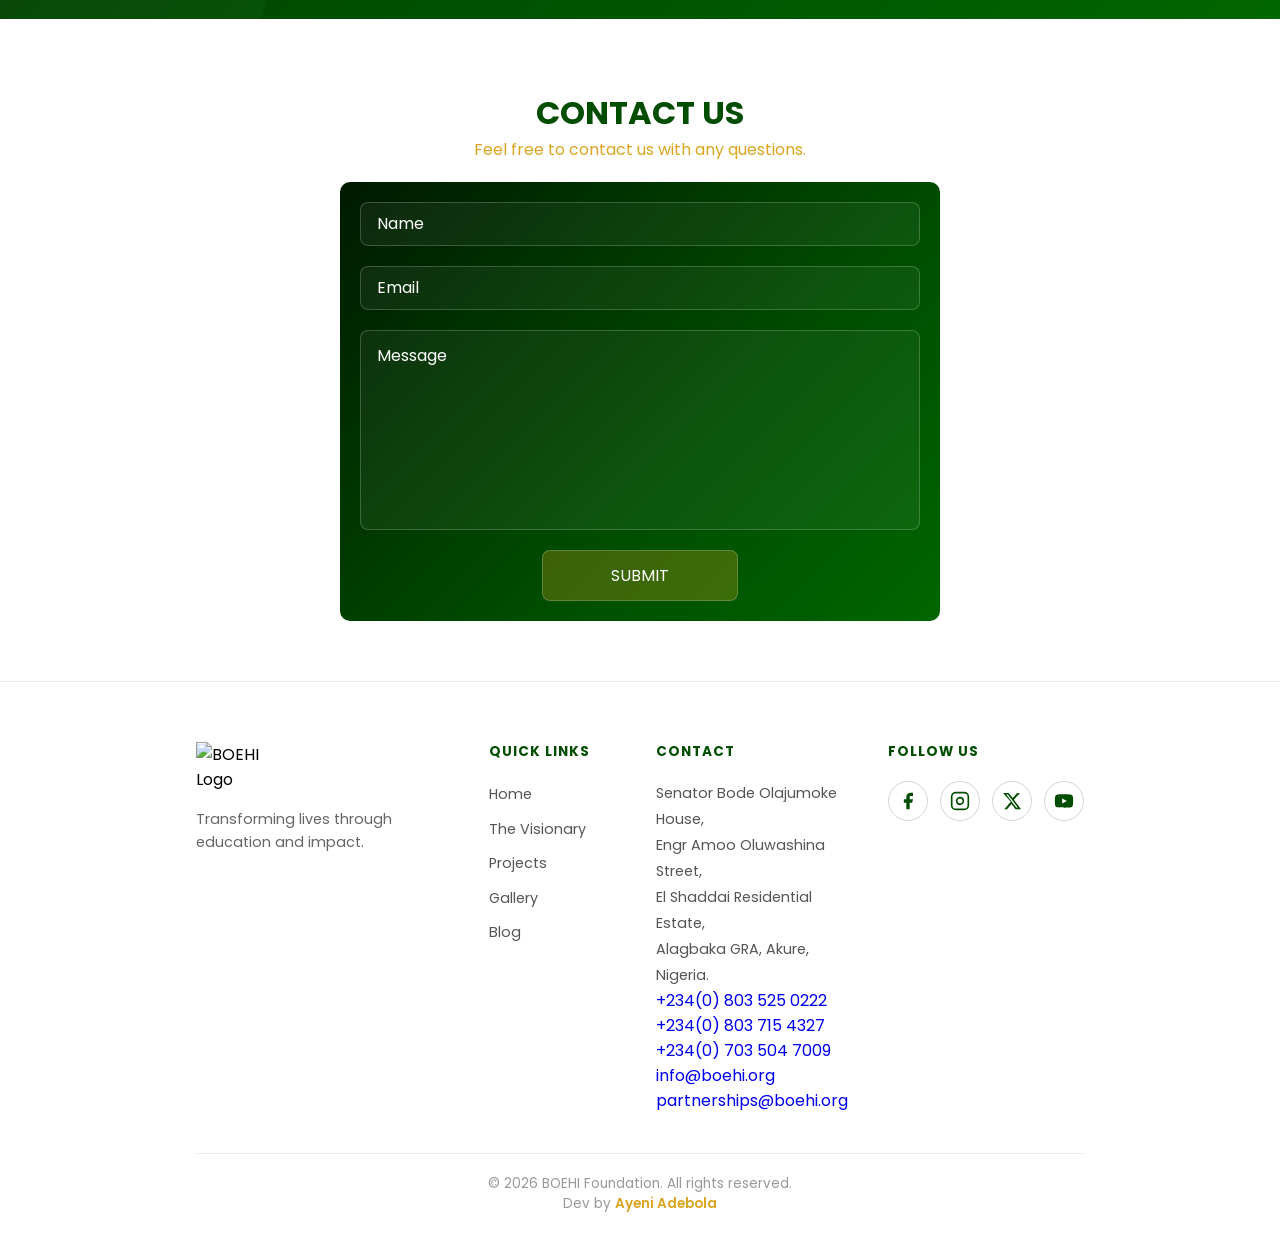
==== commit f2133e4a: "Update index.html" ====
--- a/index.html
+++ b/index.html
@@ -184,7 +184,7 @@
             <span>Arole Dennis Alonge Niyi</span>
             <span>Mr. Ayo Olatunji</span>
             <span>Mr. Tochukwu Agu</span>
-            <!-- <span>Mrs. Simi Odumbaku</span> -->
+            <span>Mrs. Simi Odumbaku</span>
             <span>Princess Tola Aworh</span>
             <span>Bar. Sola Ajisafe</span>
             <span>Ipadeola Bukola Abiodun - Ex officio member</span>
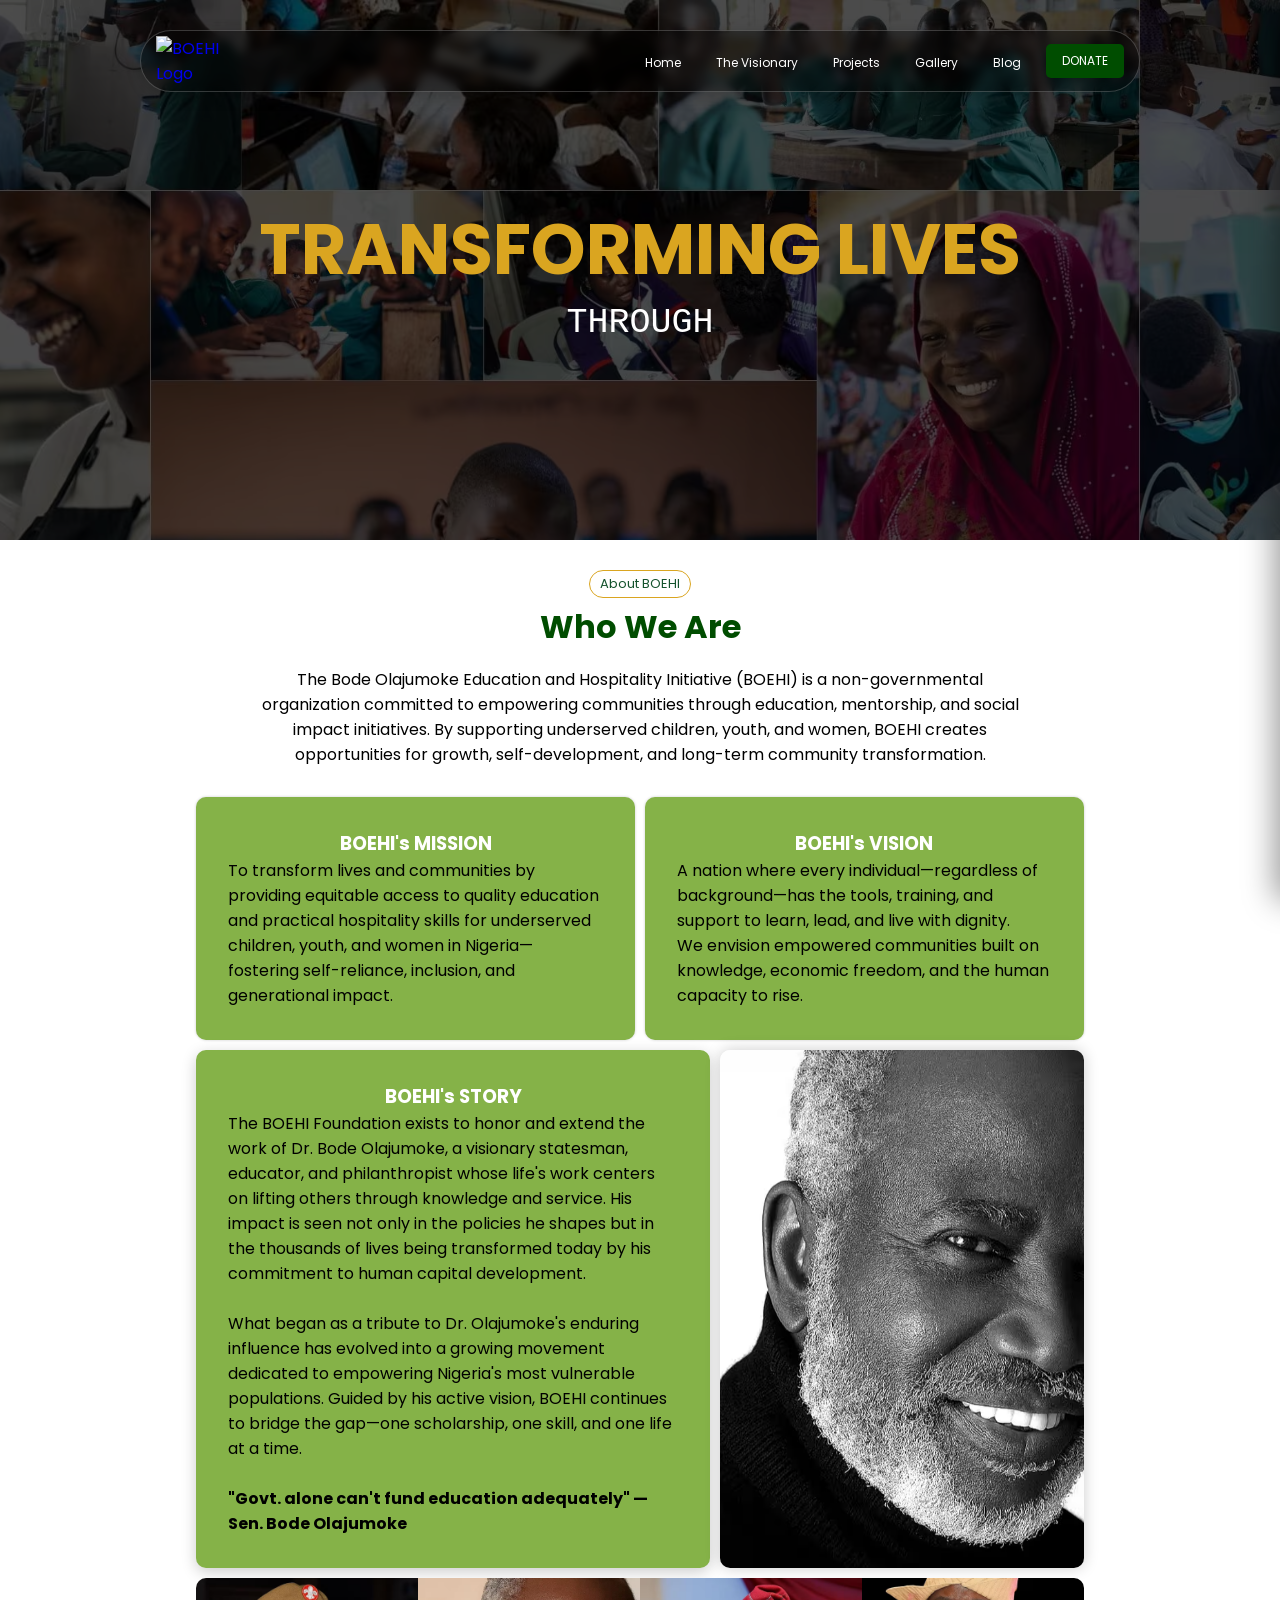
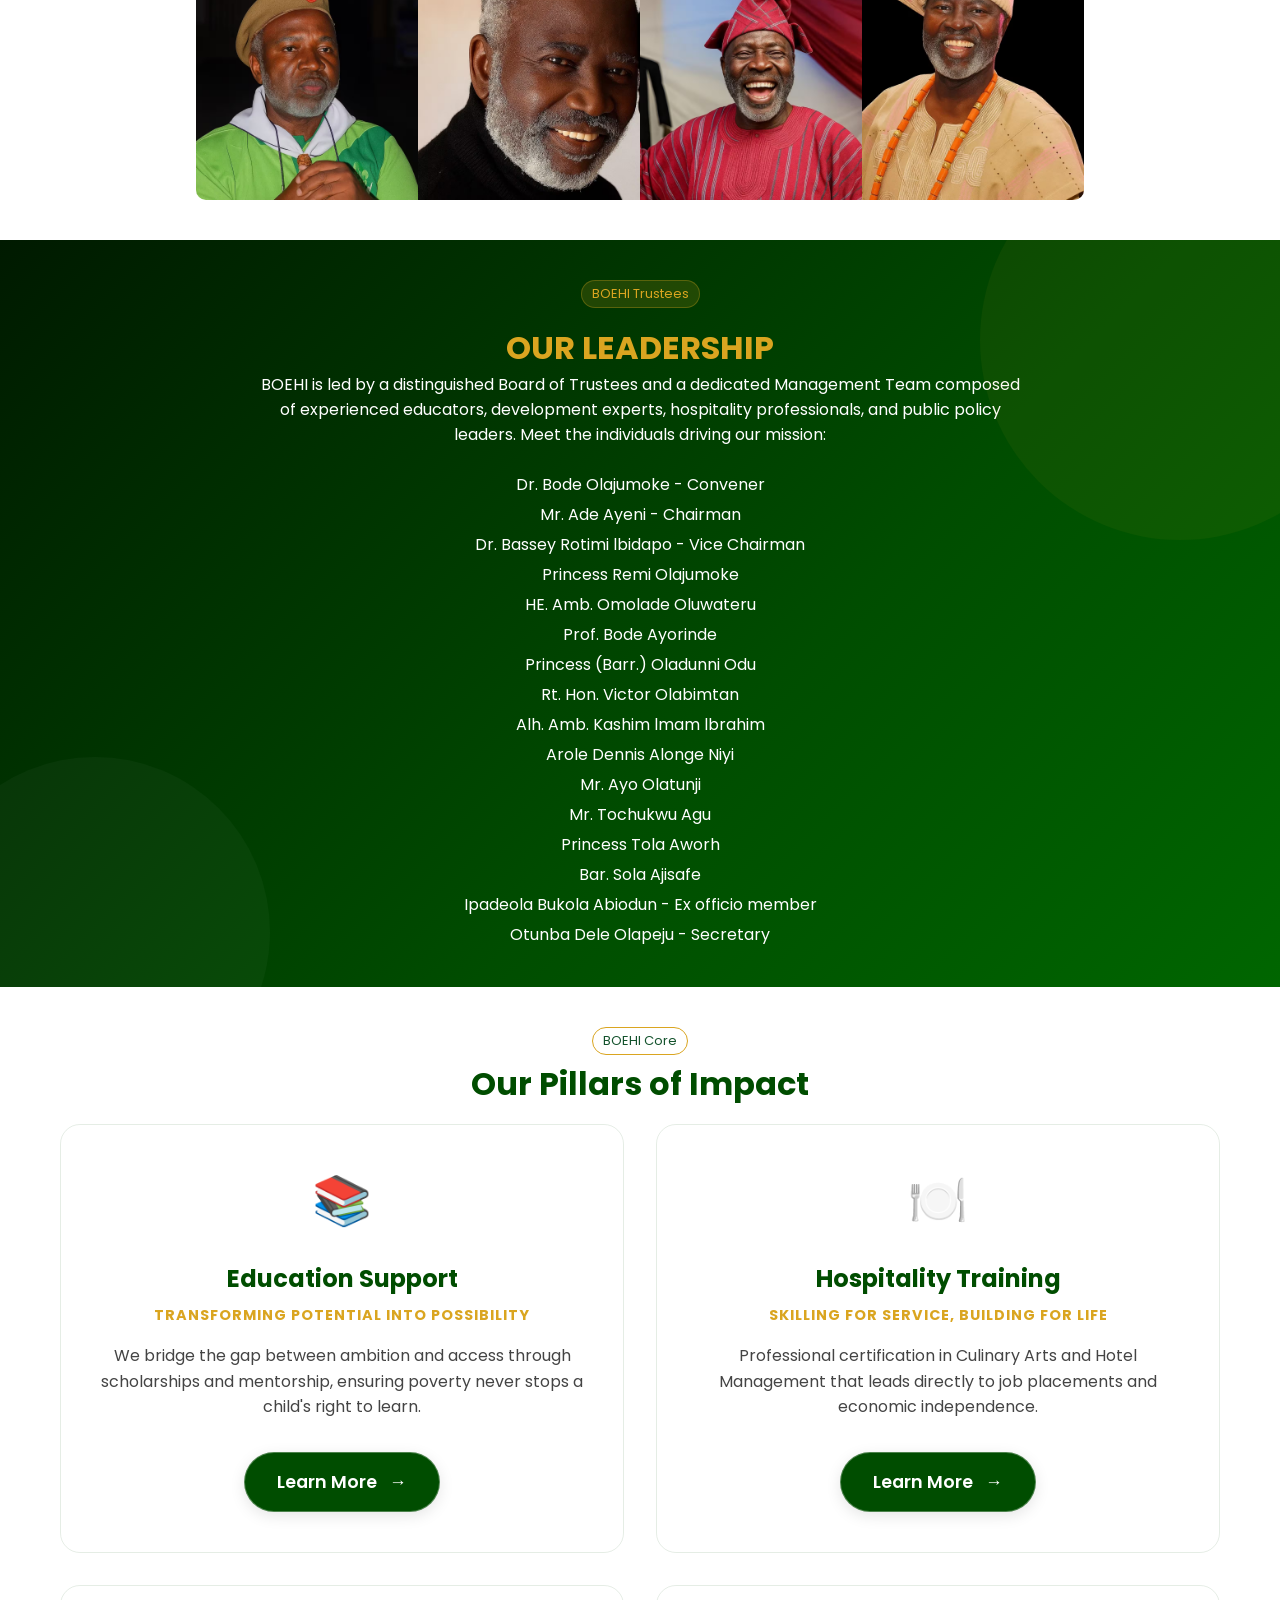
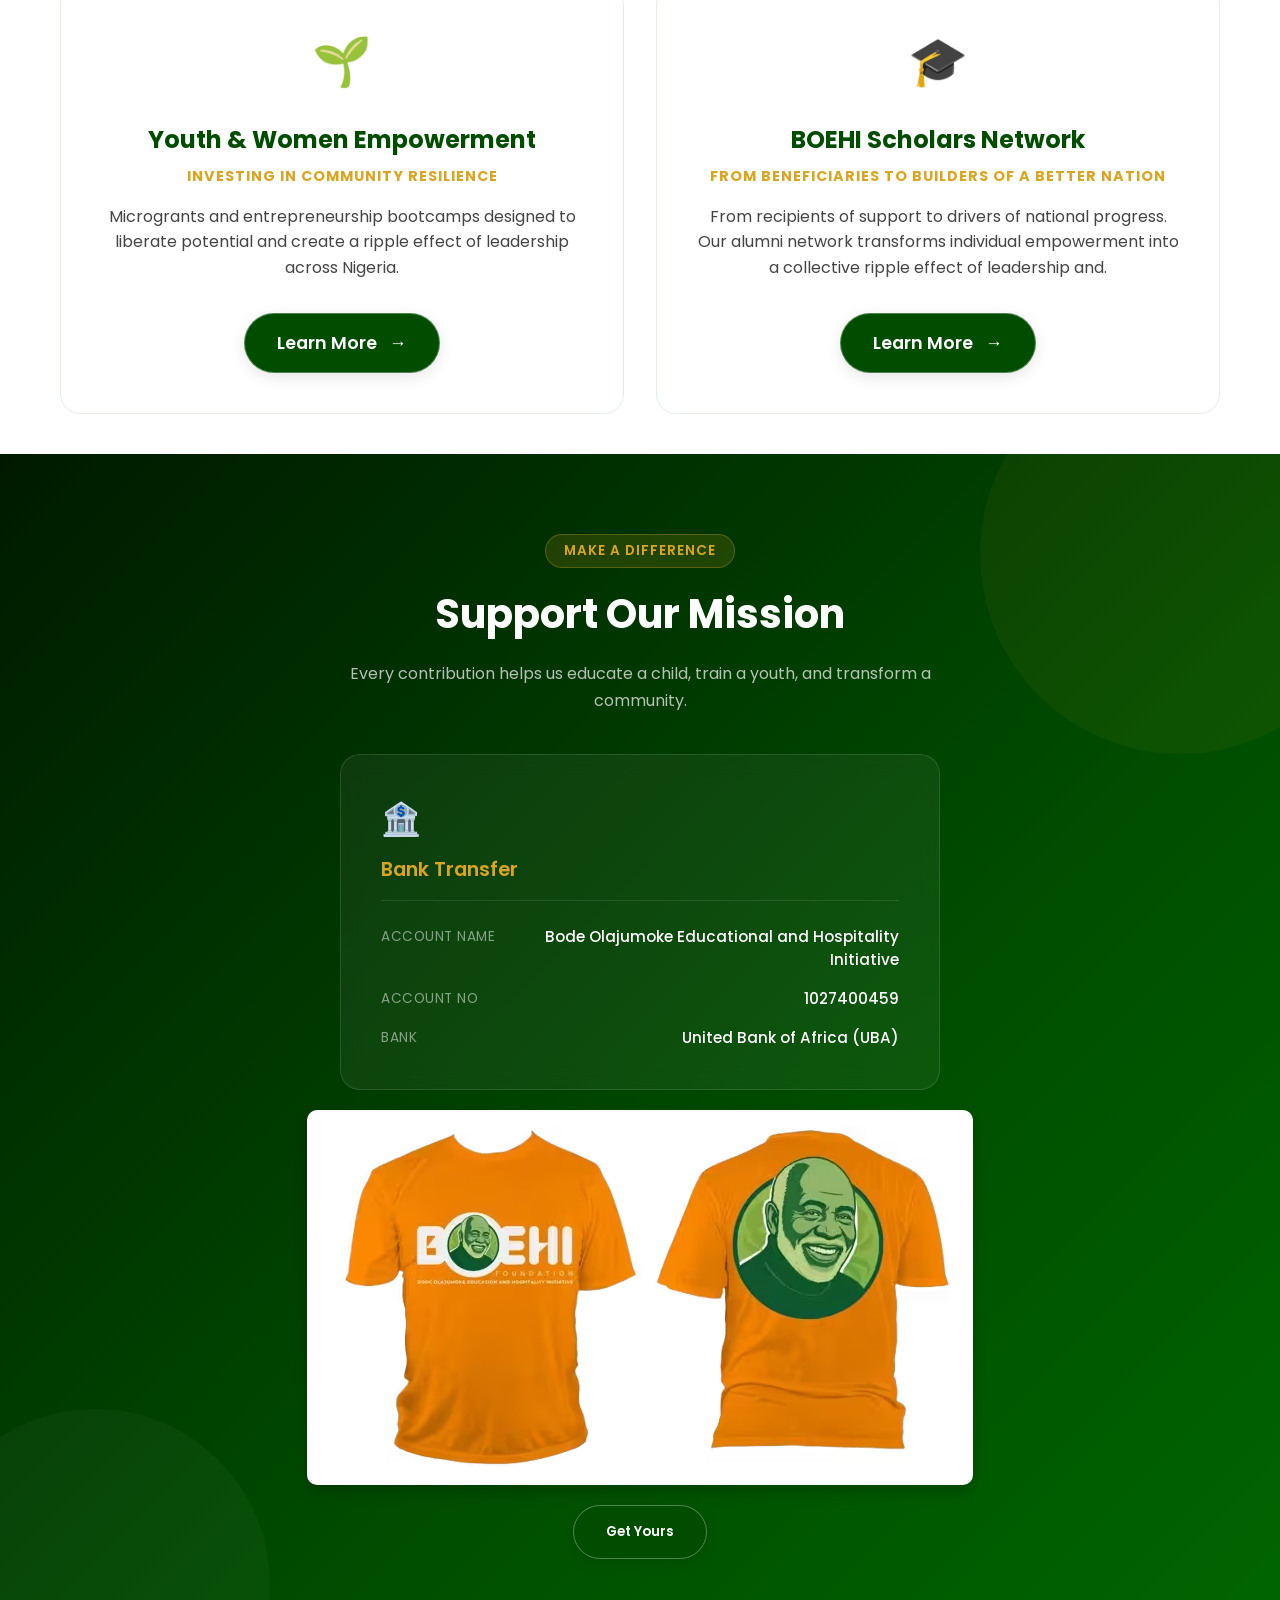
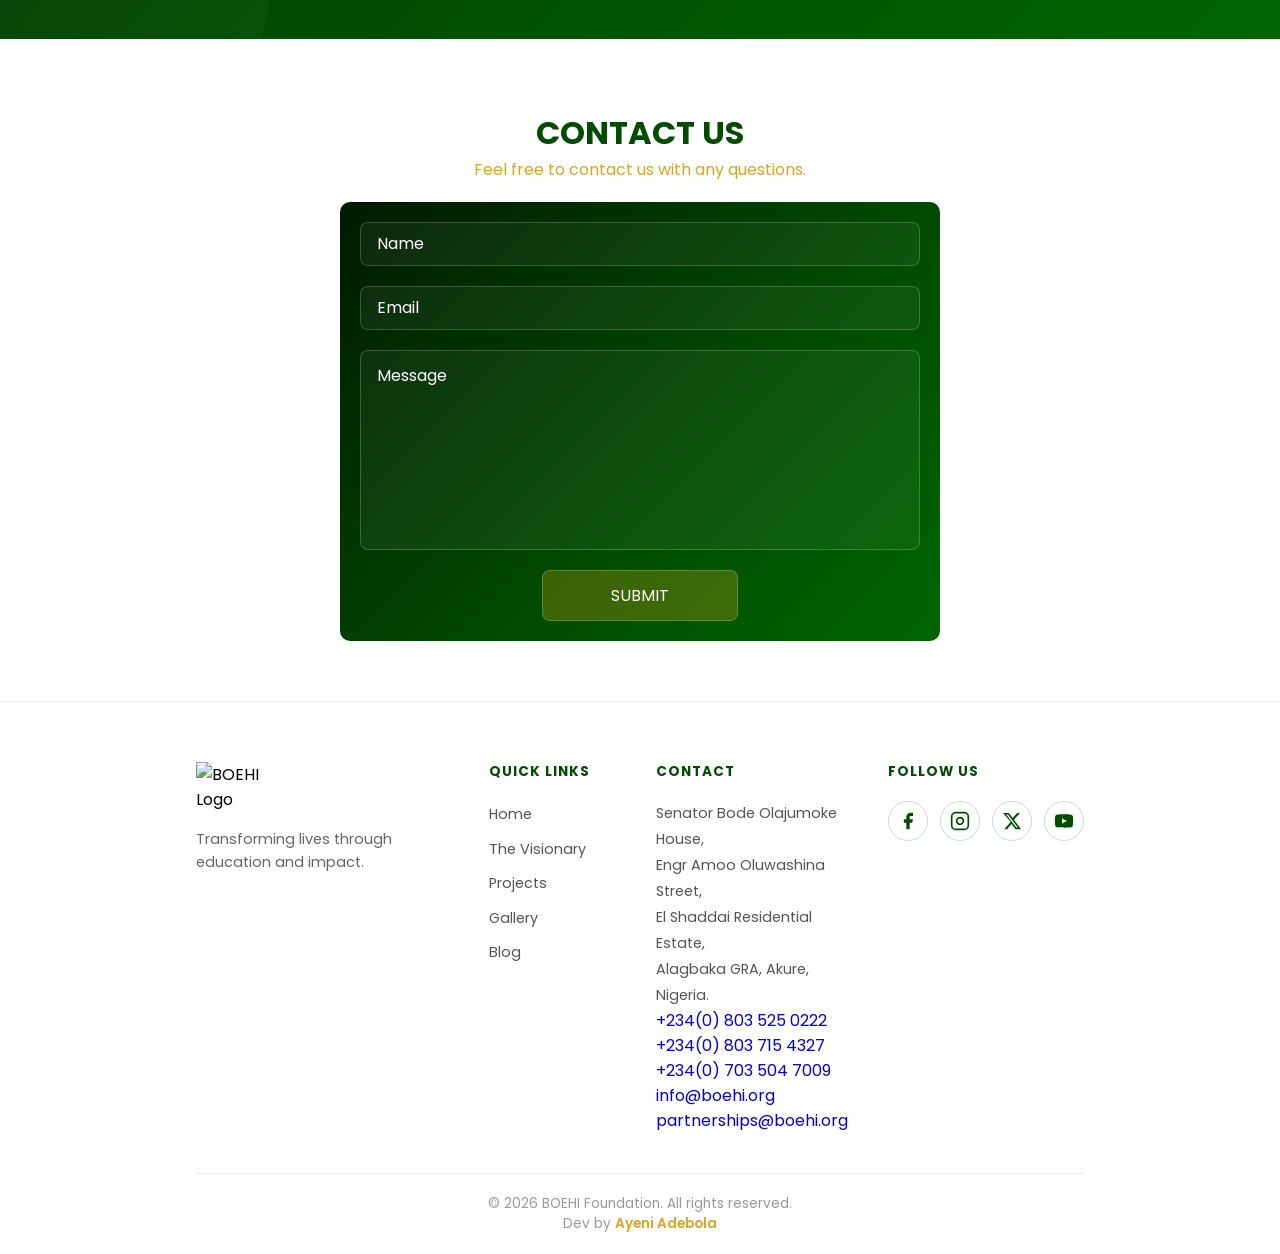
==== commit 244fd3e0: "Update index.html" ====
--- a/index.html
+++ b/index.html
@@ -184,7 +184,7 @@
             <span>Arole Dennis Alonge Niyi</span>
             <span>Mr. Ayo Olatunji</span>
             <span>Mr. Tochukwu Agu</span>
-            <span>Mrs. Simi Odumbaku</span>
+            <!-- <span>Mrs. Simi Odumbaku</span> -->
             <span>Princess Tola Aworh</span>
             <span>Bar. Sola Ajisafe</span>
             <span>Ipadeola Bukola Abiodun - Ex officio member</span>
--- a/style.css
+++ b/style.css
@@ -11,6 +11,14 @@
 .green {
     color: #004d00;
 }
+
+.gold {
+    color: #daa520;
+}
+.center{
+    text-align: center;
+}
+
 img {
     max-width: 100%;
     height: auto;
@@ -39,6 +47,7 @@
     background-position: center;
     position: relative;
     margin-bottom: 30px;
+    background-attachment: fixed;
 }
 
 .dark-scarf {
@@ -132,7 +141,7 @@
 }
 
 .logo {
-    width: 100px;
+    width: 90px;
     display: block;
 }
 
@@ -140,6 +149,7 @@
     display: flex;
     gap: 15px;
     list-style-type: none;
+    align-items: center;
 }
 
 .nav-links a {
@@ -147,12 +157,33 @@
     color: white;
     transition: .3s;
     padding: 6px 10px;
+    font-size: 12px;
 }
 
 .nav-links a:hover {
     background-color: #004d00;
     box-shadow: 0 4px 15px rgba(0, 0, 0, 0.3);
     border-radius: 999px;
+}
+
+nav .donate-btn {
+    display: inline-block;
+    background-color: #004d00;
+    padding: 8px 16px;
+    /* border: 1px solid black; */
+    box-shadow: 0 0px 15px rgba(0, 0, 0, 0.4);
+    border-radius: 5px;
+    font-size: 12px;
+    color: white;
+    transition: transform .3s;
+    text-transform: uppercase;
+}
+
+nav .donate-btn:hover {
+    transform: scale(1.07);
+    background-color: #004d00;
+    box-shadow: 0 0px 15px rgba(0, 0, 0, 0.4);
+    border-radius: 5px;
 }
 
 /* ========================
@@ -247,6 +278,17 @@
     width: 100%;
 }
 
+.section-tag-2 {
+    display: inline-block;
+    background: rgba(218, 165, 32, 0.15);
+    color: #daa520;
+    border: 1px solid rgba(218, 165, 32, 0.3);
+    padding: 3px 10px;
+    border-radius: 999px;
+    font-size: 13px;
+    margin-bottom: 1rem;
+}
+
 .leadership-section {
     width: 100%;
     background: linear-gradient(135deg, #001a00 0%, #004d00 60%, #006600 100%);
@@ -285,7 +327,11 @@
 }
 
 .leadership-section p {
-    color: #ffffff;
+    max-width: 800px;
+    margin: auto;
+    text-align: center;
+    padding: 0 20px;
+    color: #fff;
 }
 
 .leadership-section div {
@@ -296,8 +342,17 @@
     flex-direction: column;
 }
 
+/* .founder-section {
+    width: 100%;
+    padding: 40px 20px;
+    margin-top: 30px;
+}
+.founder-section p{
+    margin-bottom: 15px;
+} */
+
 .impact-grid {
-    padding: 80px 0;
+    padding: 40px 0;
     /* background-color: #daa520; */
 }
 
@@ -305,7 +360,7 @@
     text-align: center;
     font-size: 2.0rem;
     color: #004d00;
-    margin-bottom: 3rem;
+    margin-bottom: 1rem;
 }
 
 .section-subtitle {
@@ -368,14 +423,14 @@
 .section-2-grid {
     display: grid;
     grid-template-columns: repeat(12, 1fr);
-    gap: 20px;
+    gap: 10px;
     padding: 0 15.33%;
     align-items: stretch;
 }
 
 .section-2-grid div {
     grid-column: span 5;
-    box-shadow: 0 4px 15px rgba(0, 0, 0, .2);
+    box-shadow: 0 0px 15px rgba(0, 0, 0, .2);
     border-radius: 10px;
     overflow: hidden;
 }
@@ -387,46 +442,73 @@
 }
 
 .section-2-grid span {
-    color: #ffffff;
+    /* color: #ffffff; */
     grid-column: span 7;
-    background: linear-gradient(-135deg, #001a00 0%, #004d00 30%, #006600 100%);
-    padding: 10px;
+    background-color: #85B248;
+    padding: 32px;
     border-radius: 10px;
     box-shadow: 0 4px 15px rgba(0, 0, 0, .2);
     align-self: stretch;
 }
 
+.section-2-grid h3 {
+    color: white;
+    text-align: center;
+}
+
+.section-tag {
+    color: #14532d;
+    /* background-color: #daa520; */
+    padding: 3px 10px;
+    border-radius: 999px;
+    display: block;
+    width: fit-content;
+    margin: auto;
+    margin-bottom: 5px;
+    font-size: 13px;
+    border: 1px solid #daa520;
+    /* box-shadow: 0px 0px 5px rgba(0, 0, 0, .2); */
+}
+
+.about-text {
+    max-width: 800px;
+    margin: auto;
+    text-align: center;
+    padding: 0 20px;
+}
+
 .mv-grid {
-
-    padding: 0 15.33%;
-    margin: auto;
+    padding: 20px 15.33%;
+    padding-bottom: 0;
+    margin: 10px auto;
     display: grid;
     grid-template-columns: repeat(12, 1fr);
     gap: 10px;
-    text-align: center;
+    /* text-align: center; */
 }
 
 .mission-card {
     grid-column: span 6;
-    background-color: #ffffff;
-    /* Clean white */
-    border-left: 5px solid #004d00;
-    /* Deep green accent */
+    background-color: #85B248;
     border-radius: 10px;
     padding: 2rem;
-    box-shadow: 0 10px 30px rgba(0, 0, 0, 0.2);
+    box-shadow: 0 0px 3px rgba(0, 0, 0, 0.2);
     transition: transform 0.3s ease;
 }
 
 .vision-card {
     grid-column: span 6;
-    background-color: #ffffff;
-    border-left: 5px solid #daa520;
-    /* Gold accent */
+    background-color: #85B248;
     border-radius: 10px;
     padding: 2rem;
-    box-shadow: 0 10px 30px rgba(0, 0, 0, 0.2);
+    box-shadow: 0 0px 3px rgba(0, 0, 0, 0.2);
     transition: transform 0.3s ease;
+}
+
+.mission-card h3,
+.vision-card h3 {
+    color: white;
+    text-align: center;
 }
 
 .core-values-container {
@@ -881,6 +963,10 @@
     padding: 5px 0 0 2rem;
 }
 
+.projects ul li {
+    list-style-type: circle;
+}
+
 .gallery-top {
     padding: 0 8.33%;
     padding-top: 130px;
@@ -900,6 +986,13 @@
     grid-column: span 4;
 }
 
+.gallery-grid .card iframe {
+    width: 100%;
+    aspect-ratio: 16 / 9;
+    overflow: hidden;
+    border-radius: 10px;
+}
+
 .gallery-grid img {
     border-radius: 5px;
     box-shadow: 0px 5px 7px rgba(0, 0, 0, .2);
@@ -911,98 +1004,6 @@
     padding-top: 10px;
 }
 
-.blog-section {
-    padding: 130px 5.33%;
-}
-
-.blog-section h2 {
-    margin-bottom: 10px;
-}
-
-.blog-grid {
-    display: grid;
-    grid-template-columns: repeat(12, 1fr);
-    padding: 20px 0;
-    gap: 10px;
-
-}
-
-.post-card {
-    grid-column: span 4;
-    padding: 10px;
-    border: 1px solid rgba(0, 0, 0, .3);
-    border-radius: 8px;
-    margin-bottom: 10px;
-}
-
-.post-card img {
-    border-radius: 8px;
-    box-shadow: 0px 5px 15px rgba(0, 0, 0, .2);
-}
-
-.post-subtitle {
-    font-size: 13px;
-}
-
-.post-date {
-    text-transform: uppercase;
-    letter-spacing: 1px;
-    font-weight: 600;
-    font-size: 13px;
-    color: #777;
-    display: block;
-}
-
-.post-btn {
-    padding: 10px 24px;
-    margin: 10px 0;
-    color: white;
-    text-decoration: none;
-    background: #004d00;
-    border: 1px solid rgba(255, 255, 255, 0.3);
-    border-radius: 50px;
-    transition: all 0.3s ease;
-    box-shadow: 0 4px 15px rgba(0, 0, 0, 0.1);
-}
-
-.post-btn:hover {
-    transform: translateY(5px);
-}
-
-.post-preview {
-    width: 100%;
-    padding: 30px 15.33%;
-    padding-top: 130px;
-    border-radius: 10px;
-    background: rgb(255, 255, 255);
-    border: 1px solid rgba(255, 255, 255, .2);
-    box-shadow: 0 4px 15px rgba(0, 0, 0, .2);
-    position: fixed;
-    z-index: 999;
-    inset: 0;
-    overflow: scroll;
-    display: none;
-}
-
-.post-preview.active {
-    display: block;
-}
-
-.post-preview-close-btn {
-    cursor: pointer;
-    font-size: 14px;
-    color: #888;
-    padding: 6px 12px;
-    border-radius: 20px;
-    border: 1px solid #ddd;
-    transition: all 0.2s ease;
-}
-
-.post-preview-close-btn:hover {
-    color: #333;
-    border-color: #aaa;
-    background: #f5f5f5;
-}
 
 /* ========================
    MEDIA QUERIES
@@ -1014,7 +1015,7 @@
 
     .section-2-grid {
         grid-template-columns: 1fr;
-        padding: 0 15.33%;
+        padding: 0 20px 0;
     }
 
     .section-2-grid div,
@@ -1030,6 +1031,10 @@
         grid-column: span 12;
     }
 
+    .mv-grid {
+        padding: 20px 20px 0;
+    }
+
     .core-values-container {
         padding: 20px 15.33%;
     }
@@ -1078,7 +1083,7 @@
     }
 
     .bg-landing {
-        height: 60vh;
+        height: 40vh;
     }
 
     nav {
@@ -1123,7 +1128,8 @@
 
     .section-2-grid {
         grid-template-columns: 1fr;
-        padding: 20px;
+        padding: 0 20px 0;
+
     }
 
     .section-2-grid div,
@@ -1133,6 +1139,7 @@
 
     .mv-grid {
         padding: 20px;
+        padding-bottom: 0;
         grid-template-columns: 1fr;
     }
 
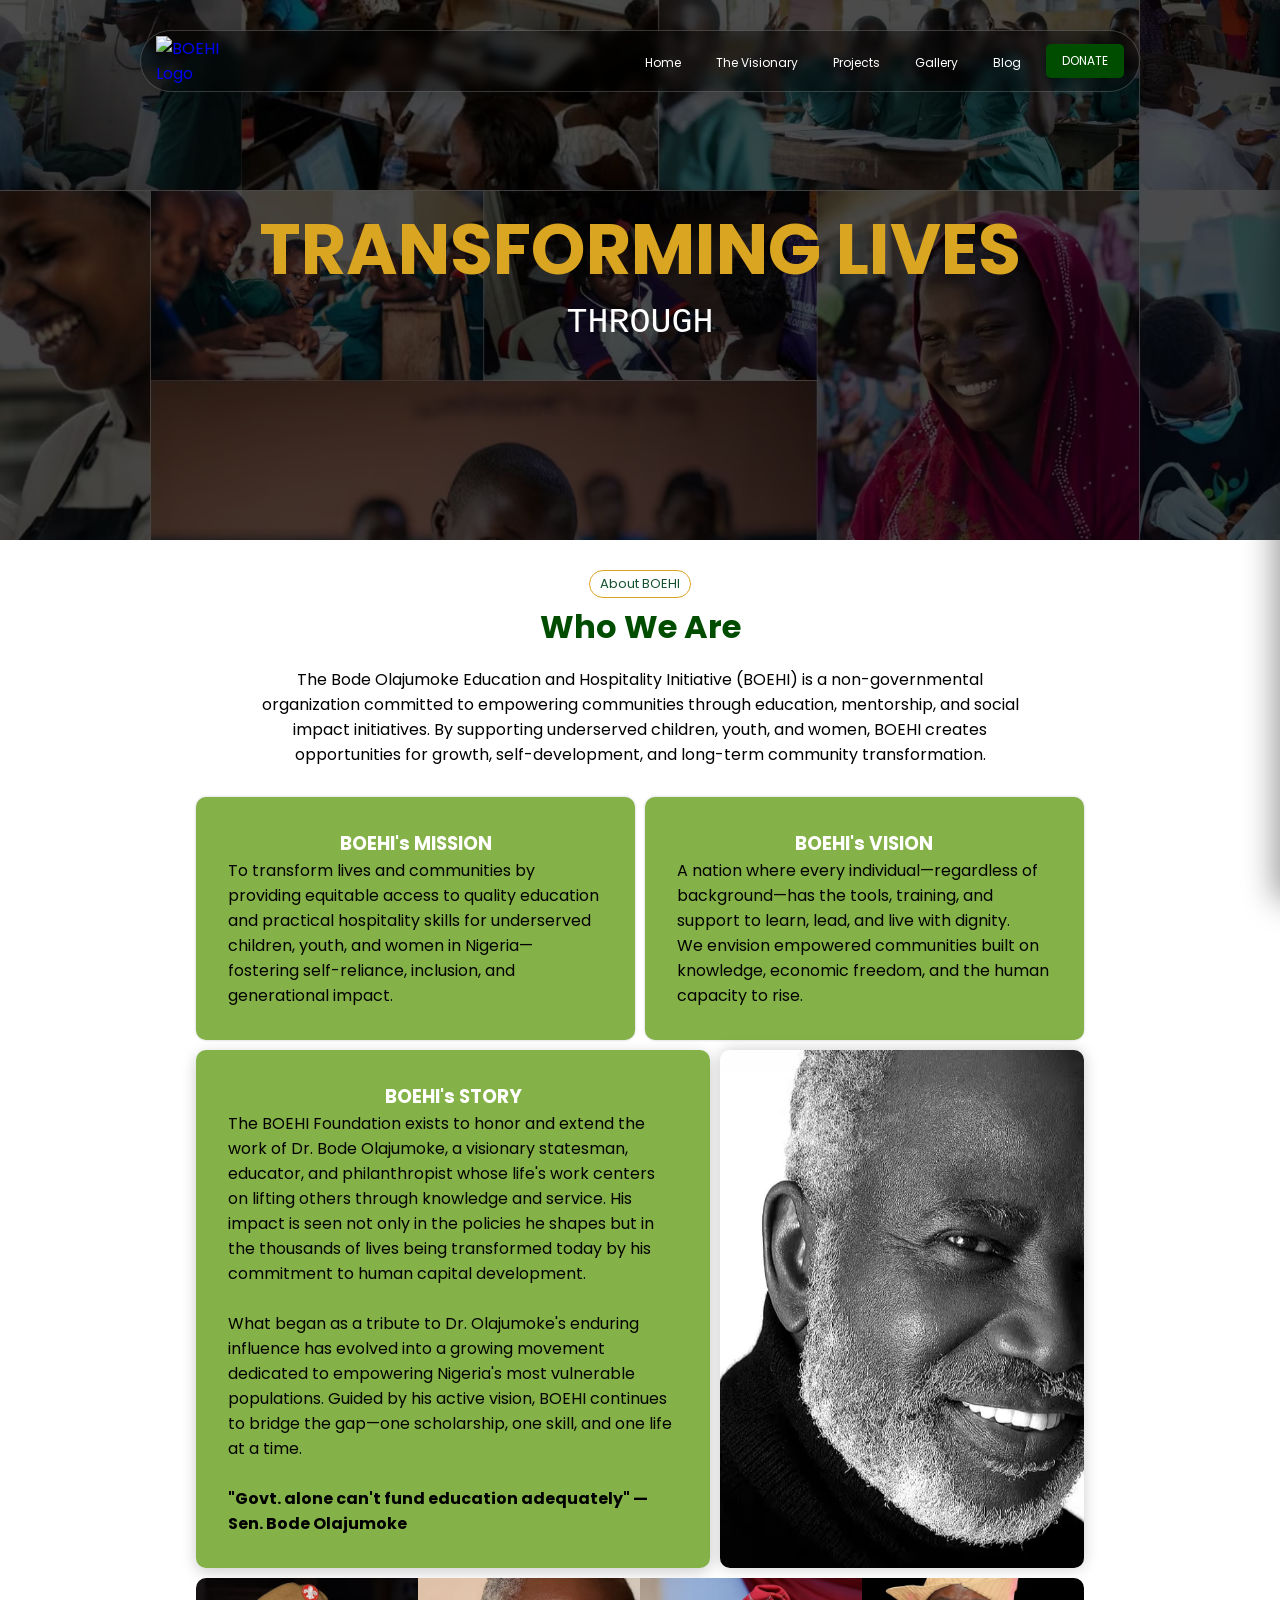
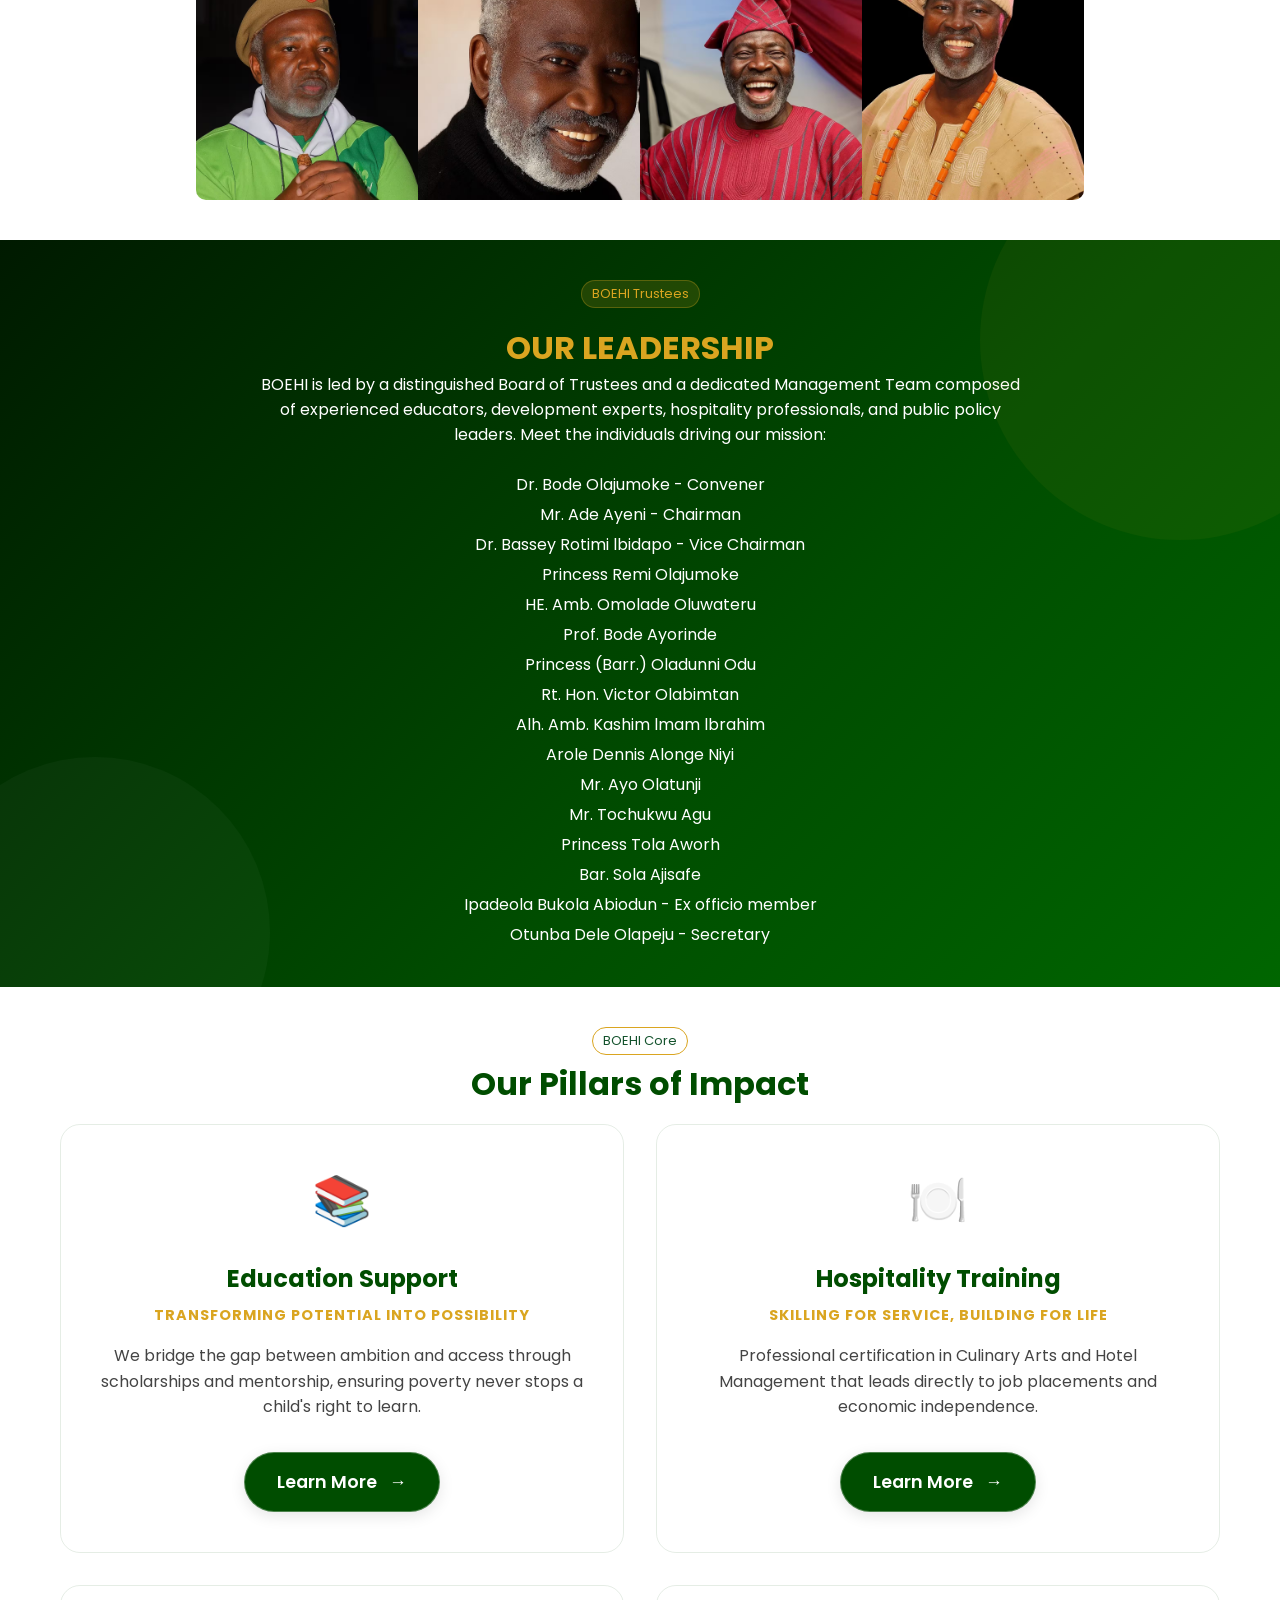
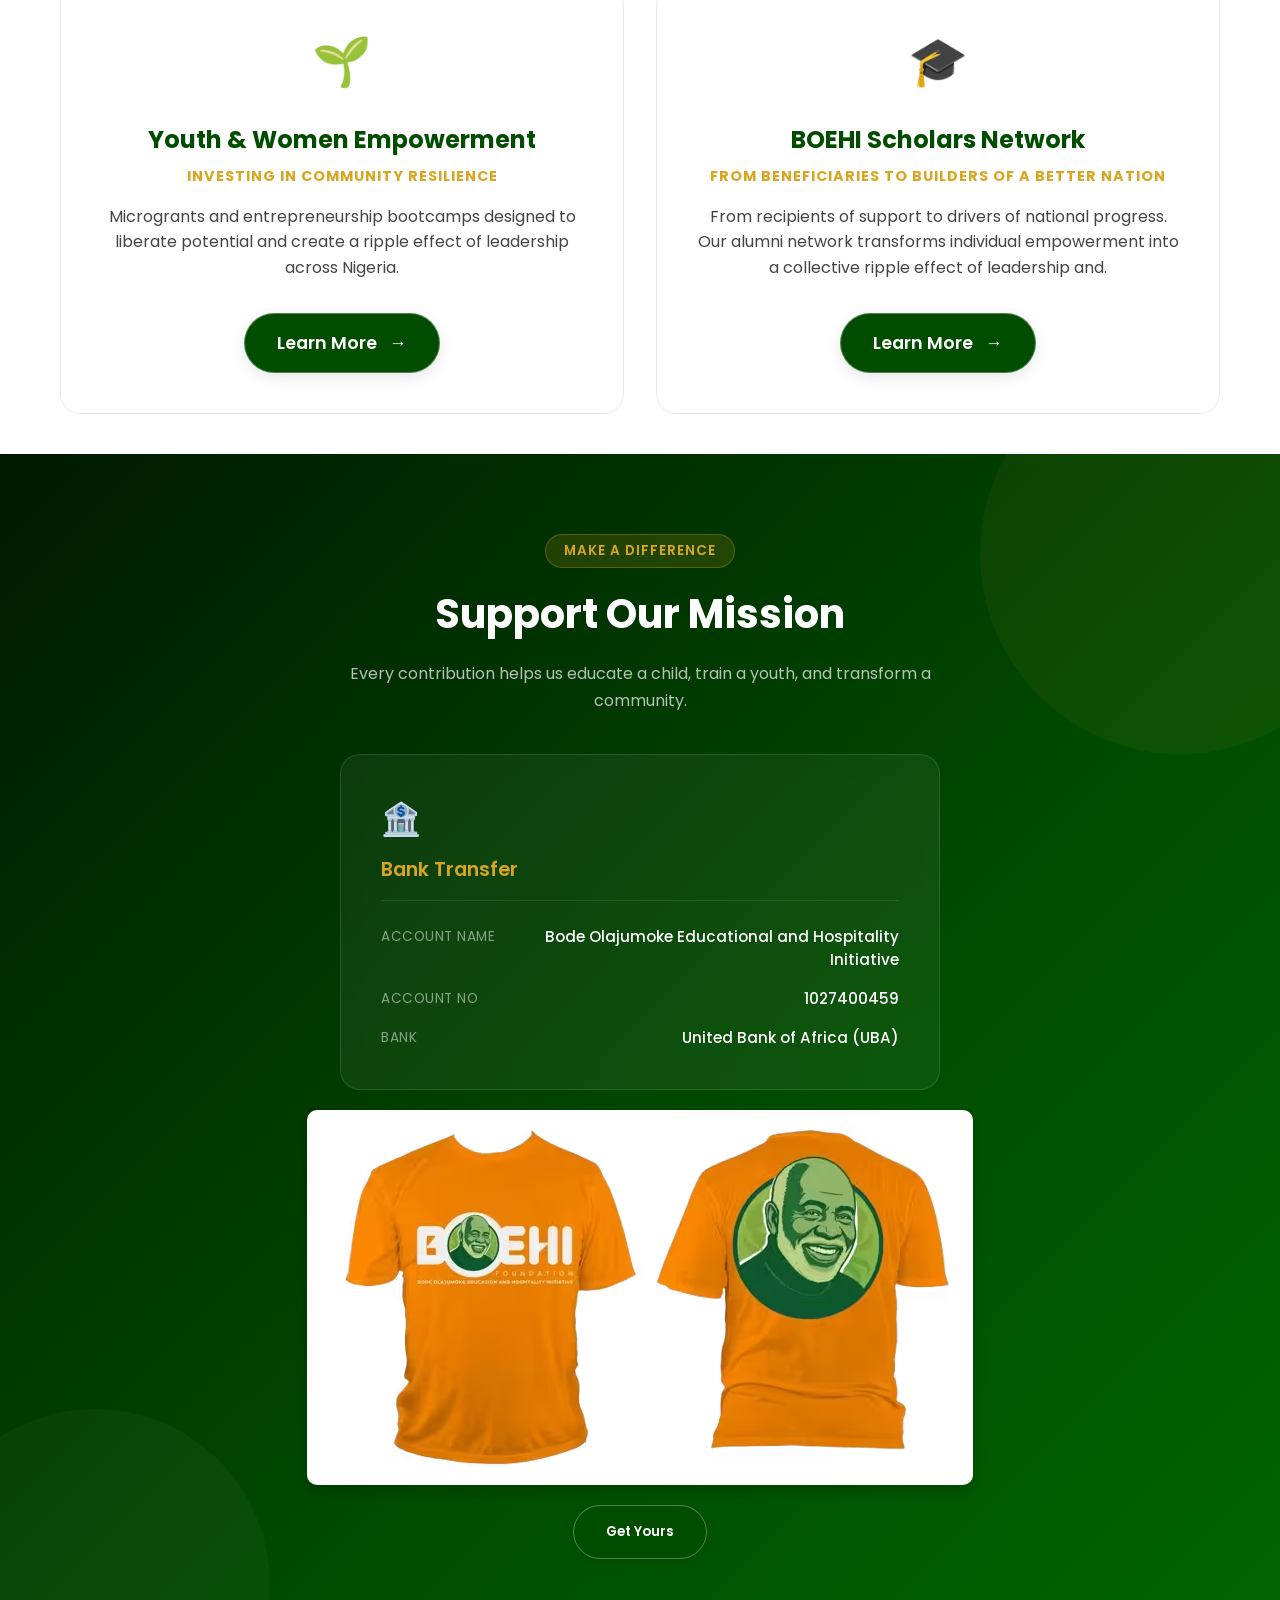
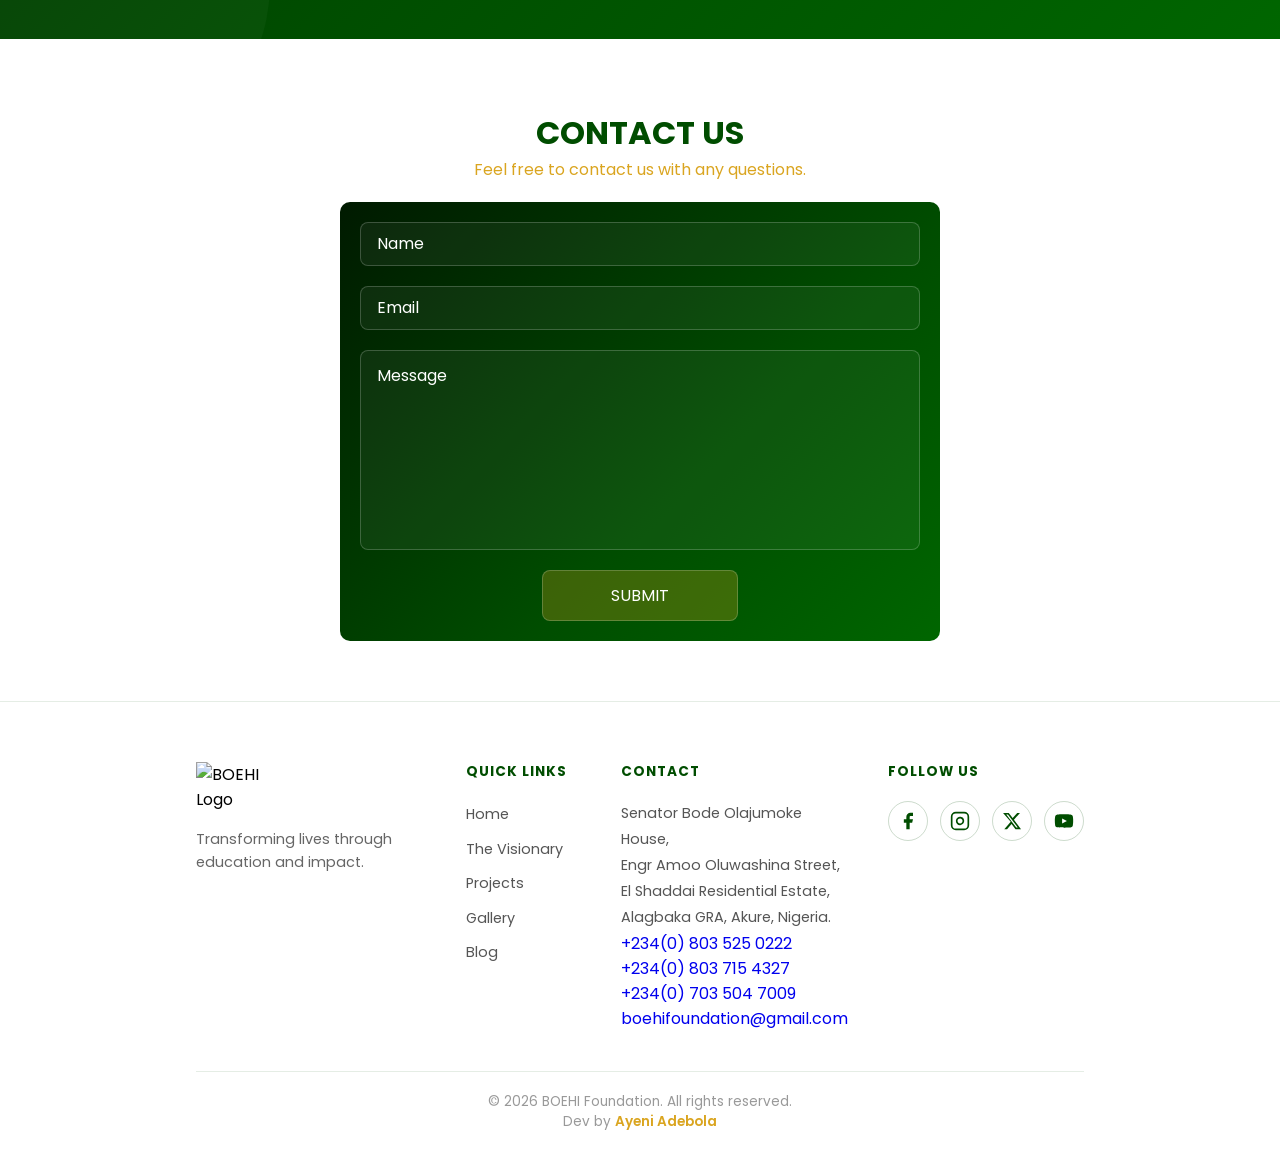
==== commit 89456384: "email change" ====
--- a/index.html
+++ b/index.html
@@ -336,8 +336,8 @@
                     <a href="tel:+2348037154327">+234(0) 803 715 4327</a><br>
                     <a href="tel:+2347035047009">+234(0) 703 504 7009</a>
                 </p>
-                <a href="mailto:info@boehi.org">info@boehi.org</a>
-                <a href="mailto:partnerships@boehi.org">partnerships@boehi.org</a>
+                <a href="mailto:boehifoundation@gmail.com">boehifoundation@gmail.com</a>
+                
             </div>
 
             <div class="footer-social">
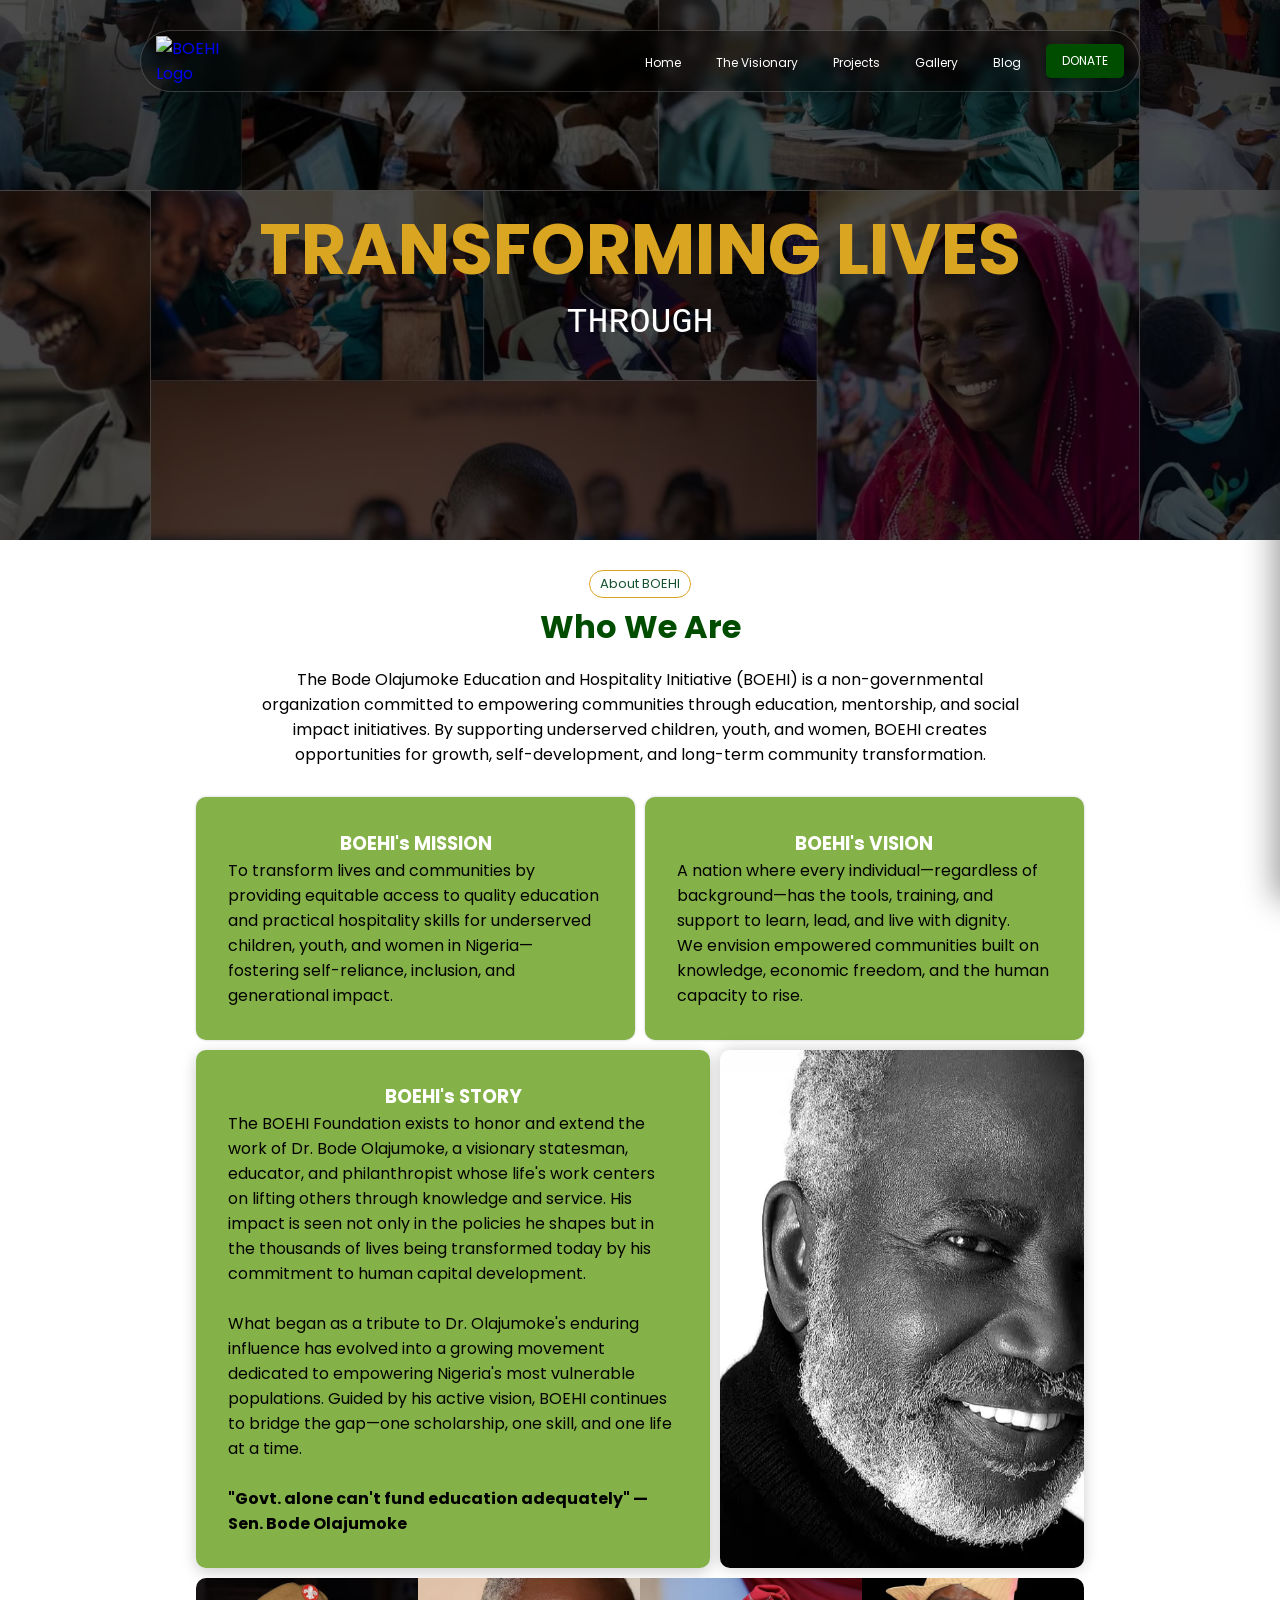
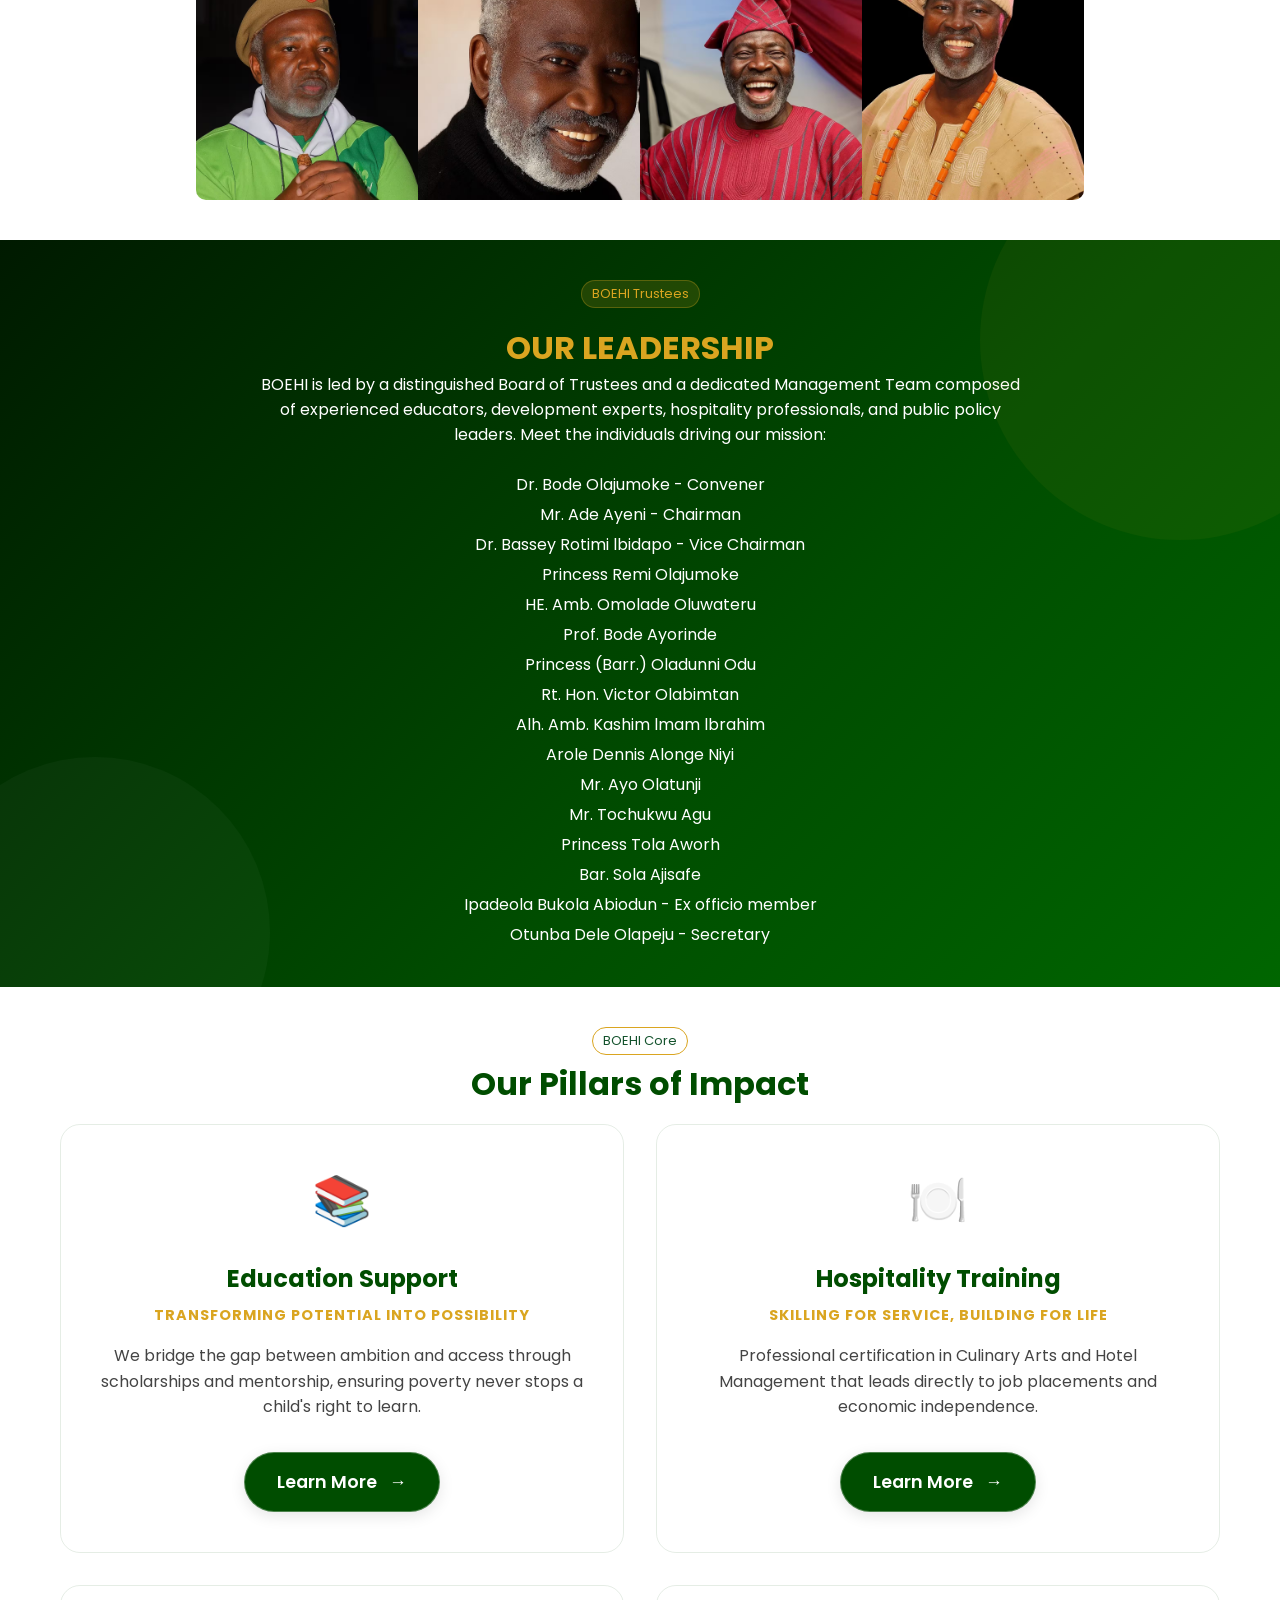
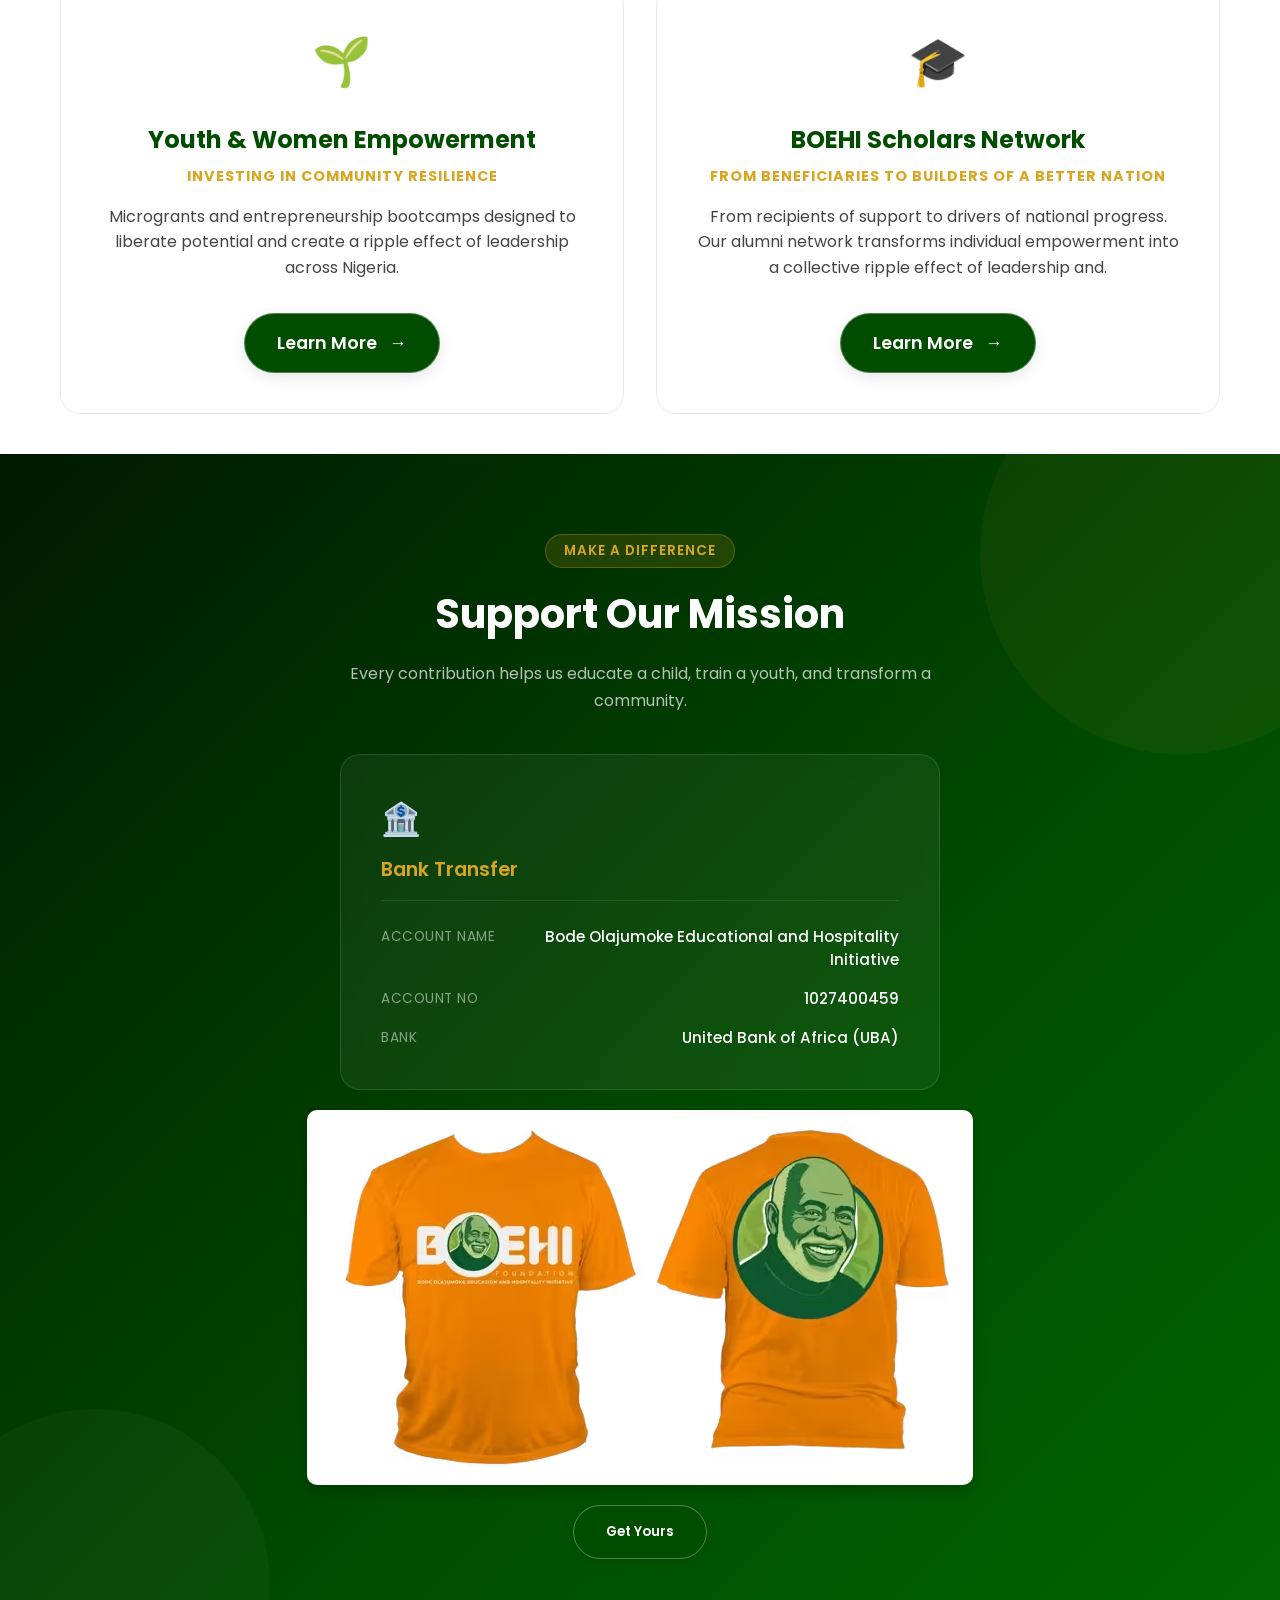
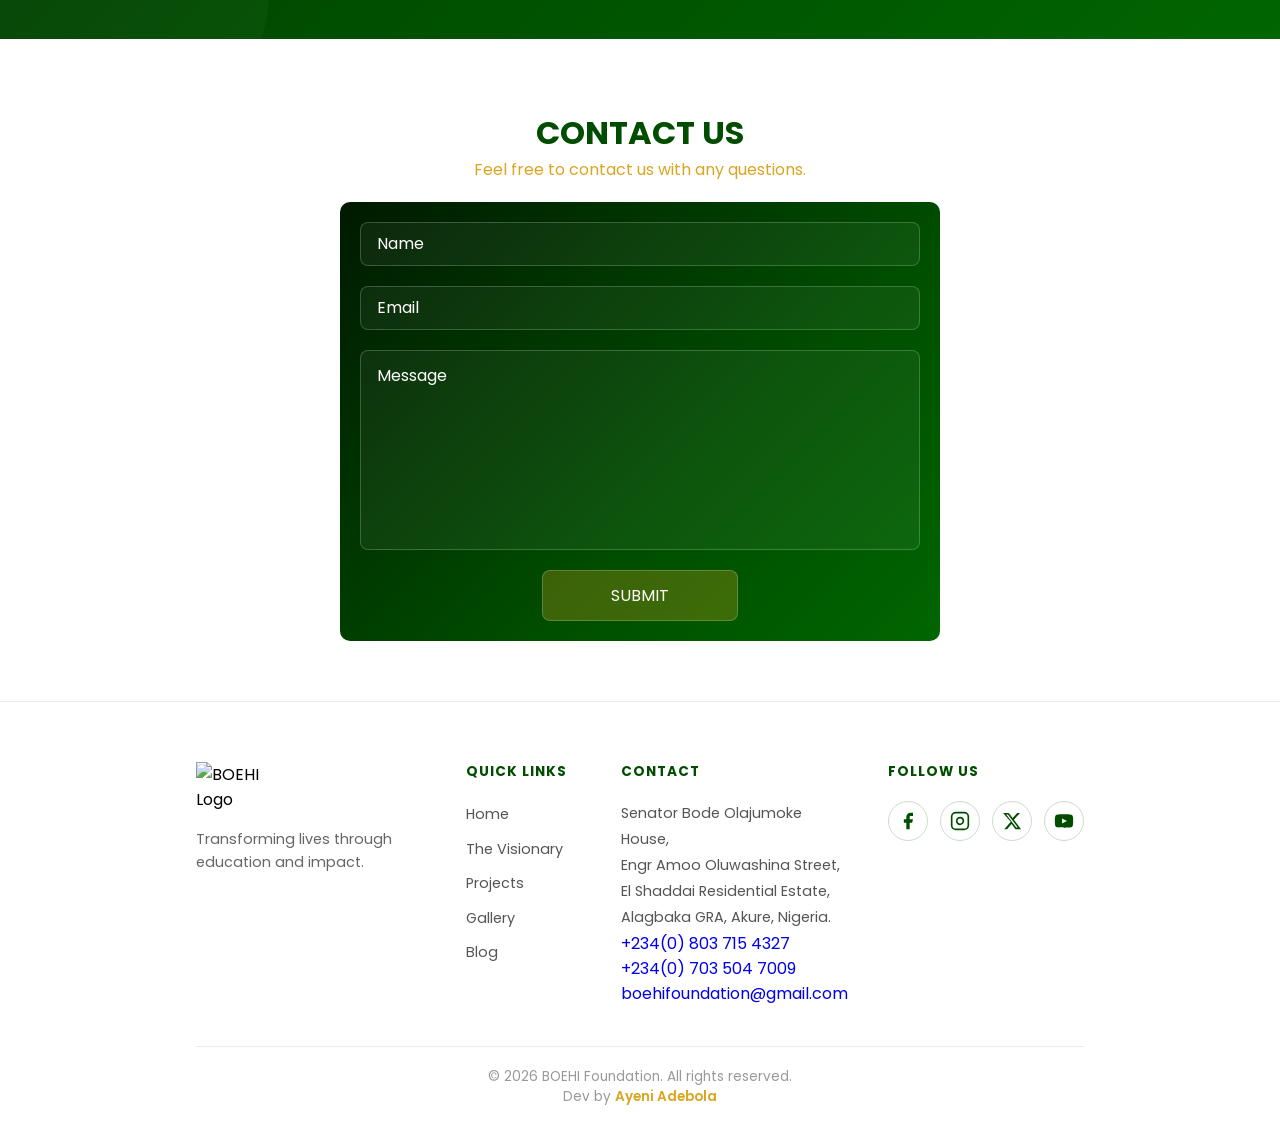
==== commit e8975a0b: "Remove old phone number from index.html" ====
--- a/index.html
+++ b/index.html
@@ -332,7 +332,6 @@
                     Alagbaka GRA, Akure, Nigeria.
                 </address>
                 <p>
-                    <a href="tel:+2348035250222">+234(0) 803 525 0222</a><br>
                     <a href="tel:+2348037154327">+234(0) 803 715 4327</a><br>
                     <a href="tel:+2347035047009">+234(0) 703 504 7009</a>
                 </p>
@@ -422,4 +421,4 @@
 
 </body>
 
-</html>+</html>
